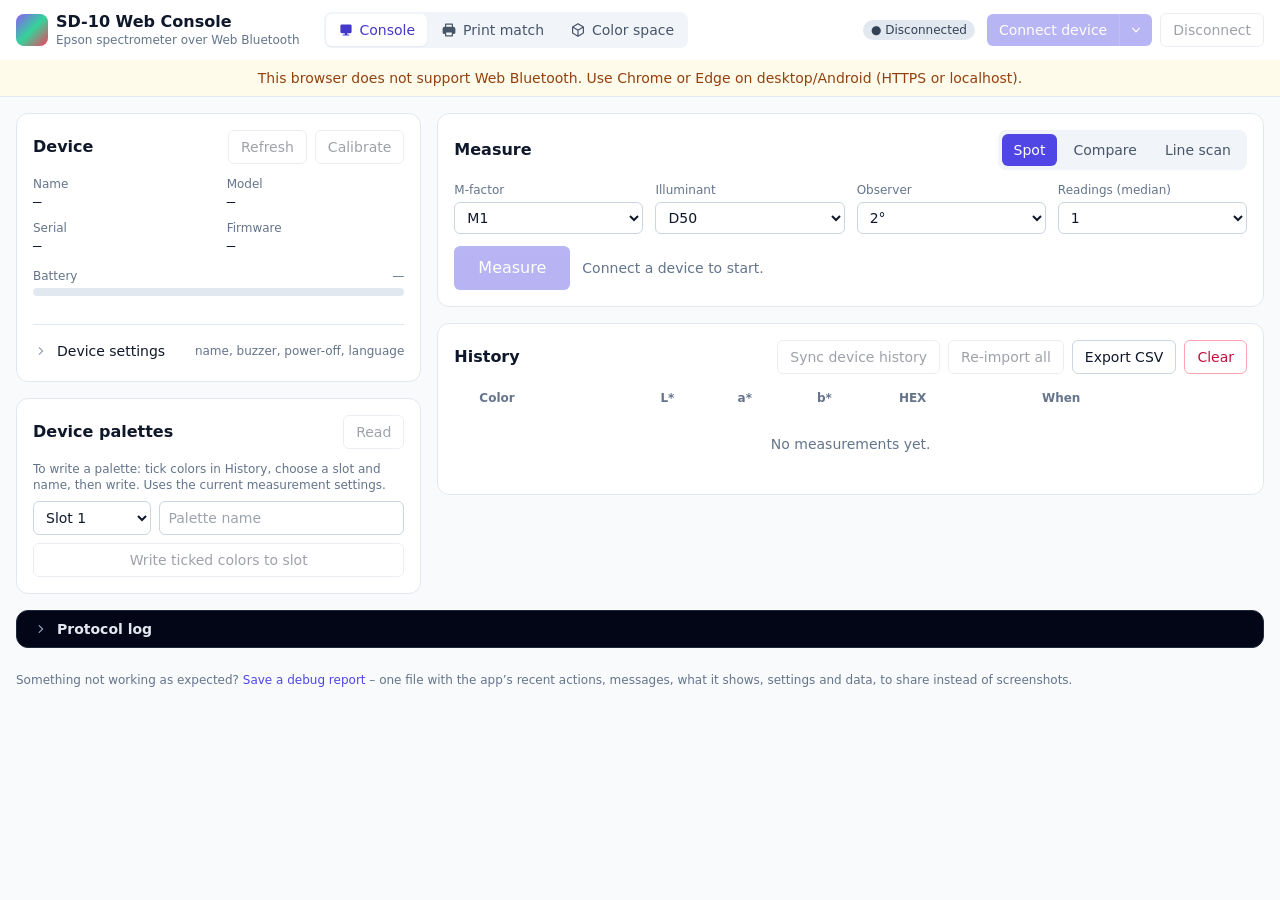
==== index.html @ bed88e15 "better messages" ====
<!doctype html>
<html lang="en">
<head>
  <meta charset="utf-8">
  <meta name="viewport" content="width=device-width, initial-scale=1">
  <title>SD-10 Web Console</title>
  <link rel="stylesheet" href="css/app.css?v=2026-10-26.2ec20e3-201602">
</head>
<body class="bg-slate-50 dark:bg-slate-950 text-slate-900 dark:text-slate-100 antialiased">
  <header class="sticky top-0 z-10 bg-white/90 dark:bg-slate-900/90 backdrop-blur border-b border-slate-200 dark:border-slate-800">
    <div class="max-w-7xl mx-auto px-4 py-2.5 sm:py-3 flex flex-wrap items-center gap-x-3 gap-y-2">
      <div class="flex items-center gap-2 min-w-0 flex-1 md:flex-none">
        <div class="h-8 w-8 flex-none rounded-lg bg-gradient-to-br from-violet-500 via-emerald-400 to-rose-500"></div>
        <div class="min-w-0">
          <h1 class="font-semibold leading-tight truncate">SD-10 Web Console</h1>
          <p class="hidden sm:block md:hidden lg:block text-xs text-slate-500 dark:text-slate-400">Epson spectrometer over Web Bluetooth</p>
        </div>
      </div>
      <!-- View switcher (desktop / tablet only – Print match needs files and RIP software, so phones get the Console):
           the views share the same device connection; Color space shows a measured color space in 3-D -->
      <nav class="seg-group hidden md:inline-flex md:ml-3" aria-label="Views">
        <button type="button" class="seg" data-view="console" aria-current="page">
          <svg class="hidden lg:block h-4 w-4" viewBox="0 0 20 20" fill="currentColor" aria-hidden="true"><path d="M3 4.75A1.75 1.75 0 0 1 4.75 3h10.5A1.75 1.75 0 0 1 17 4.75v7.5A1.75 1.75 0 0 1 15.25 14H11.5v1.5h2a.75.75 0 0 1 0 1.5h-7a.75.75 0 0 1 0-1.5h2V14H4.75A1.75 1.75 0 0 1 3 12.25v-7.5Z"/></svg>Console</button>
        <button type="button" class="seg" data-view="match">
          <svg class="hidden lg:block h-4 w-4" viewBox="0 0 20 20" fill="currentColor" aria-hidden="true"><path fill-rule="evenodd" d="M5 2.75A.75.75 0 0 1 5.75 2h8.5a.75.75 0 0 1 .75.75V6h.25A2.75 2.75 0 0 1 18 8.75v4.5A1.75 1.75 0 0 1 16.25 15H15v2.25a.75.75 0 0 1-.75.75h-8.5a.75.75 0 0 1-.75-.75V15H3.75A1.75 1.75 0 0 1 2 13.25v-4.5A2.75 2.75 0 0 1 4.75 6H5V2.75ZM13.5 6V3.5h-7V6h7Zm-7 7v3.5h7V13h-7Z" clip-rule="evenodd"/></svg>Print match</button>
        <button type="button" class="seg" data-view="space">
          <svg class="hidden lg:block h-4 w-4" viewBox="0 0 20 20" fill="currentColor" aria-hidden="true"><path d="M10.4 1.6a.75.75 0 0 0-.8 0l-6.75 4A.75.75 0 0 0 2.5 6.25v7.5c0 .27.14.51.37.65l6.75 4a.75.75 0 0 0 .76 0l6.75-4a.75.75 0 0 0 .37-.65v-7.5a.75.75 0 0 0-.37-.65l-6.75-4ZM10 3.12l5.27 3.13L10 9.38 4.73 6.25 10 3.12ZM4 7.57l5.25 3.11v5.83L4 13.4V7.57Zm6.75 8.94v-5.83L16 7.57v5.83l-5.25 3.11Z"/></svg>Color space</button>
      </nav>
      <div class="hidden md:block flex-1"></div>
      <span id="connPill" class="chip max-w-[45%] truncate bg-slate-200 text-slate-700 dark:bg-slate-800 dark:text-slate-300">● Disconnected</span>
      <div class="w-full sm:w-auto flex flex-wrap items-center gap-2">
        <!-- Split button: Connect + options menu (device filter) -->
        <div class="relative flex flex-1 sm:flex-none">
          <!-- With ?demo this becomes "Connect demo device" and connects to the simulated SD-10 -->
          <button id="btnConnect" class="btn btn-primary whitespace-nowrap flex-1 !rounded-r-none"><span class="sm:hidden md:inline lg:hidden" data-label-short>Connect</span><span class="hidden sm:inline md:hidden lg:inline" data-label-long>Connect device</span></button>
          <button id="btnConnectMenu" type="button" class="btn btn-primary !px-2 !rounded-l-none border-l border-indigo-400/40" aria-haspopup="true" aria-expanded="false" aria-controls="connectMenu" title="Connection options">
            <svg class="h-4 w-4" viewBox="0 0 20 20" fill="currentColor" aria-hidden="true"><path fill-rule="evenodd" d="M5.23 7.21a.75.75 0 0 1 1.06.02L10 11.17l3.71-3.94a.75.75 0 1 1 1.08 1.04l-4.25 4.5a.75.75 0 0 1-1.08 0l-4.25-4.5a.75.75 0 0 1 .02-1.06Z" clip-rule="evenodd"/></svg>
            <span id="acceptAllDot" class="hidden absolute -top-1 -right-1 h-2.5 w-2.5 rounded-full bg-amber-400 ring-2 ring-white dark:ring-slate-900" title="Showing all Bluetooth devices"></span>
          </button>
          <div id="connectMenu" role="menu" class="hidden absolute left-0 sm:left-auto sm:right-0 top-full z-30 mt-2 w-72 max-w-[calc(100vw-2rem)] rounded-xl border border-slate-200 dark:border-slate-700 bg-white dark:bg-slate-900 p-3 shadow-xl">
            <label class="flex items-start gap-3 cursor-pointer">
              <span class="relative mt-0.5 inline-flex flex-none">
                <input id="acceptAll" type="checkbox" role="switch" class="peer sr-only">
                <span class="h-5 w-9 rounded-full bg-slate-300 dark:bg-slate-700 transition-colors peer-checked:bg-indigo-600 peer-focus-visible:ring-2 peer-focus-visible:ring-indigo-500 peer-focus-visible:ring-offset-2 dark:peer-focus-visible:ring-offset-slate-900"></span>
                <span class="absolute left-0.5 top-0.5 h-4 w-4 rounded-full bg-white shadow transition-transform peer-checked:translate-x-4"></span>
              </span>
              <span>
                <span class="block text-sm font-medium">Show all Bluetooth devices</span>
                <span class="block text-xs text-slate-500 mt-0.5">Only needed if your SD-10 doesn't appear in the device list.</span>
              </span>
            </label>
          </div>
        </div>
        <button id="btnDisconnect" class="btn btn-ghost whitespace-nowrap flex-1 sm:flex-none" disabled>Disconnect</button>
      </div>
    </div>
    <div id="bleWarning" class="hidden bg-amber-50 text-amber-800 dark:bg-amber-950 dark:text-amber-200 text-sm px-4 py-2 text-center">
      This browser does not support Web Bluetooth. Use Chrome or Edge on desktop/Android (HTTPS or localhost).
    </div>
  </header>

  <div id="toast" class="hidden"></div>

  <!-- Phones: one column in reading order (device → measure/history → settings/palettes → log).
       Desktop: device + settings on the left, measure/history on the right. -->
  <main id="viewConsole" class="max-w-7xl mx-auto px-3 sm:px-4 py-4 grid grid-cols-1 gap-4 lg:grid-cols-12 lg:grid-rows-[auto_1fr_auto]">
    <!-- ============ left column (top) ============ -->
    <section class="min-w-0 space-y-4 order-1 lg:order-none lg:col-span-4 lg:col-start-1 lg:row-start-1">
      <div class="card">
        <div class="flex items-center justify-between mb-3">
          <h2 class="font-semibold">Device</h2>
          <div class="flex gap-2">
            <button id="btnRefresh" class="btn btn-ghost" disabled>Refresh</button>
            <button id="btnCalibrate" class="btn btn-ghost" disabled>Calibrate</button>
          </div>
        </div>
        <dl class="kv grid grid-cols-2 gap-x-4 gap-y-2 mb-3">
          <div><dt>Name</dt><dd id="devName">—</dd></div>
          <div><dt>Model</dt><dd id="devModel">—</dd></div>
          <div><dt>Serial</dt><dd id="devSerial">—</dd></div>
          <div><dt>Firmware</dt><dd id="devFw">—</dd></div>
        </dl>
        <div class="mb-3">
          <div class="flex justify-between text-xs text-slate-500 mb-1"><span>Battery</span><span id="battText">—</span></div>
          <div class="h-2 rounded-full bg-slate-200 dark:bg-slate-800 overflow-hidden"><div id="battBar" class="h-full w-0 bg-emerald-500 transition-all"></div></div>
        </div>
        <div class="flex flex-wrap gap-1.5" id="statusChips"></div>
        <ul id="errorList" class="mt-3 space-y-1 text-xs text-rose-700 dark:text-rose-300"></ul>

        <!-- Device settings: collapsible sub-section of the Device card -->
        <details id="settingsPanel" class="group mt-4 border-t border-slate-200 dark:border-slate-800 pt-3">
          <summary class="flex cursor-pointer select-none list-none items-center justify-between rounded-md py-1 text-sm font-medium [&::-webkit-details-marker]:hidden">
            <span class="flex items-center gap-2">
              <svg class="h-4 w-4 text-slate-400 transition-transform group-open:rotate-90" viewBox="0 0 20 20" fill="currentColor" aria-hidden="true"><path fill-rule="evenodd" d="M7.2 14.8a.75.75 0 0 1 0-1.06L10.94 10 7.2 6.26a.75.75 0 1 1 1.06-1.06l4.27 4.27a.75.75 0 0 1 0 1.06l-4.27 4.27a.75.75 0 0 1-1.06 0Z" clip-rule="evenodd"/></svg>
              Device settings
            </span>
            <span class="text-xs font-normal text-slate-500">name, buzzer, power-off, language</span>
          </summary>
          <form id="settingsForm" class="grid grid-cols-2 gap-3 pt-3">
            <div class="col-span-2"><label class="label" for="setName">Device name (max 16 bytes)</label><input id="setName" class="input" maxlength="16"></div>
            <div><label class="label" for="setBuzzer">Buzzer</label><select id="setBuzzer" class="input"></select></div>
            <div><label class="label" for="setApo">Auto power-off</label><select id="setApo" class="input"></select></div>
            <div><label class="label" for="setLang">Language</label><select id="setLang" class="input"></select></div>
            <div><label class="label" for="setPanel">Panel direction</label><select id="setPanel" class="input"></select></div>
            <div class="col-span-2 flex justify-end gap-2">
              <button id="btnReloadSettings" class="btn btn-ghost" type="button" disabled>Reload</button>
              <button id="btnApply" class="btn btn-primary" type="submit" disabled>Apply to device</button>
            </div>
          </form>
        </details>
      </div>

      <div id="demoCard" class="card hidden border-dashed">
        <h2 class="font-semibold mb-1">Simulator</h2>
        <p class="text-xs text-slate-500 mb-3">Controls for the simulated SD-10.</p>
        <label class="label" for="demoSample">Sample under the aperture</label>
        <select id="demoSample" class="input mb-3"></select>
        <div class="flex flex-wrap gap-2">
          <button id="demoShutter" class="btn btn-ghost">Close shutter</button>
          <button id="demoButton" class="btn btn-ghost">Press device button</button>
          <button id="demoDrop" class="btn btn-danger">Drop link</button>
        </div>
      </div>
    </section>

    <!-- ============ left column (bottom) ============ -->
    <section class="min-w-0 space-y-4 order-3 lg:order-none lg:col-span-4 lg:col-start-1 lg:row-start-2 lg:self-start">
      <div class="card">
        <div class="flex items-center justify-between mb-3">
          <h2 class="font-semibold">Device palettes</h2>
          <button id="btnReadGroups" class="btn btn-ghost" disabled>Read</button>
        </div>
        <ul id="groupList" class="space-y-2 text-sm"></ul>
        <p class="text-xs text-slate-500 mt-3">To write a palette: tick colors in History, choose a slot and name, then write. Uses the current measurement settings.</p>
        <div class="grid grid-cols-3 gap-2 mt-2">
          <select id="groupSlot" class="input"><option value="1">Slot 1</option><option value="2">Slot 2</option><option value="3">Slot 3</option><option value="4">Slot 4</option></select>
          <input id="groupName" class="input col-span-2" placeholder="Palette name" maxlength="42">
        </div>
        <button id="btnWriteGroup" class="btn btn-ghost w-full mt-2" disabled>Write ticked colors to slot</button>
      </div>
    </section>

    <!-- ============ right column ============ -->
    <section class="min-w-0 space-y-4 order-2 lg:order-none lg:col-span-8 lg:col-start-5 lg:row-start-1 lg:row-span-2">
      <div class="card">
        <div class="flex flex-wrap items-center justify-between gap-2 mb-3">
          <h2 class="font-semibold">Measure</h2>
          <div class="flex gap-1 rounded-lg bg-slate-100 dark:bg-slate-800 p-1" role="tablist">
            <button class="tab" role="tab" data-mode="spot" aria-selected="true">Spot</button>
            <button class="tab" role="tab" data-mode="compare" aria-selected="false">Compare</button>
            <button class="tab" role="tab" data-mode="line" aria-selected="false">Line scan</button>
          </div>
        </div>
        <div class="grid grid-cols-2 sm:grid-cols-4 gap-3 mb-3">
          <div><label class="label" for="mMf">M-factor</label><select id="mMf" class="input"><option value="0">M0</option><option value="1">M1</option><option value="2">M2</option></select></div>
          <div><label class="label" for="mIll">Illuminant</label><select id="mIll" class="input"></select></div>
          <div><label class="label" for="mObs">Observer</label><select id="mObs" class="input"><option value="2">2°</option><option value="10">10°</option></select></div>
          <div data-show="spot compare"><label class="label" for="mReadings">Readings (median)</label><select id="mReadings" class="input"><option>1</option><option>2</option><option>3</option><option>5</option></select></div>
          <div data-show="compare"><label class="label" for="mFormula">ΔE formula</label><select id="mFormula" class="input"></select></div>
          <div data-show="compare"><label class="label" for="mThr">Tolerance (ΔE)</label><input id="mThr" class="input" type="number" min="0" max="20" step="0.1"></div>
          <div data-show="line"><label class="label" for="mPatches">Patches in strip</label><input id="mPatches" class="input" type="number" min="1" max="18" step="1"></div>
        </div>
        <div class="flex flex-wrap items-center gap-3">
          <button id="btnMeasure" class="btn btn-primary w-full sm:w-auto px-6 py-3 sm:py-2.5 text-base" disabled>Measure</button>
          <span id="measureHint" class="text-sm text-slate-500"></span>
        </div>

        <div id="resultArea" class="mt-5 hidden space-y-4">
          <!-- swatches: full width, split 50/50 when a reference is shown -->
          <div class="flex w-full gap-2">
            <figure class="m-0 flex-1 min-w-0">
              <div id="swatch" class="h-28 sm:h-36 w-full rounded-xl ring-1 ring-black/10 dark:ring-white/10 shadow-sm"></div>
              <figcaption class="flex justify-between gap-2 text-[11px] text-slate-500 mt-1 px-0.5"><span>Sample</span><span id="swatchHex" class="font-mono"></span></figcaption>
            </figure>
            <figure id="refBox" class="m-0 flex-1 min-w-0 hidden">
              <div id="refSwatch" class="h-28 sm:h-36 w-full rounded-xl ring-1 ring-black/10 dark:ring-white/10 shadow-sm"></div>
              <figcaption class="flex justify-between gap-2 text-[11px] text-slate-500 mt-1 px-0.5"><span>Reference</span><span id="refHex" class="font-mono"></span></figcaption>
            </figure>
          </div>

          <!-- verdict + conditions + actions -->
          <div class="space-y-2">
            <div id="verdict" class="hidden"></div>
            <div class="flex flex-wrap items-center justify-between gap-2">
              <div id="conditions" class="flex flex-wrap gap-1.5"></div>
              <div class="flex flex-wrap gap-2">
                <button id="btnSetRef" class="btn btn-ghost">Use as reference</button>
                <button id="btnCopyValues" class="btn btn-ghost">Copy values</button>
              </div>
            </div>
          </div>

          <!-- values table -->
          <div id="resultValues" class="rounded-xl border border-slate-200 dark:border-slate-800 divide-y divide-slate-200 dark:divide-slate-800 overflow-hidden"></div>
          <div class="grid grid-cols-[1fr,auto] gap-2 items-end">
            <div class="min-w-0">
              <div class="flex items-center justify-between">
                <label class="label !mb-0.5" for="cmykProfile">CMYK profile</label>
                <span class="flex gap-3 text-xs">
                  <button id="btnRemoveIcc" type="button" class="hidden text-rose-600 hover:underline">remove</button>
                  <button id="btnAddIcc" type="button" class="text-indigo-600 dark:text-indigo-400 hover:underline" title="Use your own CMYK ICC profile (.icc / .icm)">+ add .icc</button>
                </span>
                <input id="iccFile" type="file" accept=".icc,.icm,application/vnd.iccprofile" class="hidden">
              </div>
              <select id="cmykProfile" class="input !py-1 text-xs"></select>
            </div>
            <div>
              <label class="label !mb-0.5" for="cmykIntent">Intent</label>
              <select id="cmykIntent" class="input !py-1 text-xs">
                <option value="0">Perceptual</option><option value="2">Relative</option><option value="1">Saturation</option>
              </select>
            </div>
          </div>

          <div id="strip" class="hidden grid grid-cols-6 sm:grid-cols-9 gap-1.5"></div>
          <svg id="chart" viewBox="0 0 640 220" class="w-full h-auto" role="img" aria-label="Spectral reflectance"></svg>
        </div>
      </div>

      <div class="card">
        <div class="flex flex-wrap items-center justify-between gap-2 mb-3">
          <h2 class="font-semibold">History <span id="histCount" class="text-sm font-normal text-slate-500"></span></h2>
          <div class="flex flex-wrap gap-2">
            <button id="btnSyncHistory" class="btn btn-ghost" disabled title="Import new measurements stored on the device">Sync device history</button>
            <button id="btnResyncAll" class="btn btn-ghost" disabled title="Import every measurement stored on the device again (skips ones already in history)">Re-import all</button>
            <button id="btnExport" class="btn btn-ghost">Export CSV</button>
            <button id="btnClearHistory" class="btn btn-danger">Clear</button>
          </div>
        </div>
        <div class="overflow-x-auto max-h-96 overflow-y-auto">
          <table class="w-full text-sm">
            <thead class="text-xs text-slate-500 sticky top-0 bg-white dark:bg-slate-900">
              <tr><th class="w-6"></th><th class="text-left py-1">Color</th><th class="text-left">L*</th><th class="text-left">a*</th><th class="text-left">b*</th><th class="text-left hidden sm:table-cell">HEX</th><th class="text-left hidden md:table-cell">When</th><th></th></tr>
            </thead>
            <tbody id="histBody"></tbody>
          </table>
          <p id="histEmpty" class="text-sm text-slate-500 py-6 text-center">No measurements yet.</p>
        </div>
      </div>
    </section>

    <!-- ============ log ============ -->
    <section class="min-w-0 order-4 lg:order-none lg:col-span-12 lg:row-start-3">
      <!-- Protocol log: hidden by default (state remembered in this browser) -->
      <div class="rounded-xl border border-slate-800 bg-slate-950 text-slate-200">
        <div class="flex flex-wrap items-center gap-x-3 gap-y-1 px-3 sm:px-4 py-2">
          <button id="btnToggleLog" type="button" aria-expanded="false" aria-controls="logBody" class="mr-auto flex items-center gap-2 text-sm font-semibold">
            <svg id="logChevron" class="h-4 w-4 text-slate-400 transition-transform" viewBox="0 0 20 20" fill="currentColor" aria-hidden="true"><path fill-rule="evenodd" d="M7.2 14.8a.75.75 0 0 1 0-1.06L10.94 10 7.2 6.26a.75.75 0 1 1 1.06-1.06l4.27 4.27a.75.75 0 0 1 0 1.06l-4.27 4.27a.75.75 0 0 1-1.06 0Z" clip-rule="evenodd"/></svg>
            Protocol log <span id="logCount" class="text-xs font-normal text-slate-500"></span>
          </button>
          <div id="logTools" class="hidden flex-wrap items-center gap-x-3 gap-y-1">
            <label class="text-xs flex items-center gap-1"><input type="checkbox" id="logRaw"> raw BLE chunks</label>
            <label class="text-xs flex items-center gap-1"><input type="checkbox" id="logAutoscroll" checked> autoscroll</label>
            <button id="btnCopyLog" class="btn text-xs border border-slate-700 hover:bg-slate-800">Copy</button>
            <button id="btnClearLog" class="btn text-xs border border-slate-700 hover:bg-slate-800">Clear</button>
          </div>
        </div>
        <div id="logBody" class="hidden border-t border-slate-800">
          <pre id="log" class="h-72 overflow-auto px-4 py-2 text-xs leading-5 font-mono whitespace-pre-wrap break-all"></pre>
        </div>
      </div>
    </section>
  </main>

  <!-- ======================= Print match view ======================= -->
  <main id="viewMatch" class="hidden max-w-7xl mx-auto px-3 sm:px-4 py-4">
    <div class="mb-4">
      <h2 class="font-semibold">Print match</h2>
      <p class="text-sm text-slate-500 mt-1 max-w-4xl">Match a reference color on your printer: scan it, print a test sheet and scan the patches – repeat
        with finer sheets until it is within tolerance.</p>
    </div>

    <!-- Two columns on wide screens: the colors and the settings at the left, the selected color's workflow and the color
         space at the right, the tips across both. The last card of each column stretches to the bottom of the row, so
         neither column leaves a gap. On narrower screens everything stacks in that order. -->
    <div class="grid gap-4 lg:grid-cols-[minmax(0,22rem),minmax(0,1fr)] xl:grid-cols-[minmax(0,24rem),minmax(0,1fr)]">

      <!-- left column: the colors (also the spot library for the RIP) and the settings shared by all colors -->
      <div class="flex flex-col gap-4 min-w-0">
      <!-- colors: pick the one to work on; each with its reference and the L*a*b* recommended for the RIP. The list fills
           the column's spare height on wide screens (scrolling when long); the library download sits at the bottom. -->
      <div id="mColorsCard" class="card min-w-0 flex-1 flex flex-col gap-3">
        <div class="flex items-center justify-between gap-2">
          <h3 class="font-semibold">Colors <span id="mColorCount" class="text-sm font-normal text-slate-500"></span></h3>
          <div class="flex gap-2">
            <button id="btnColorsImport" type="button" class="btn btn-ghost" title="Add the named colors of a swatch or library file – Adobe Swatch Exchange (.ase), CxF, Adobe Color Book, Edge Print or VersaWorks – each with its L*a*b* as the reference; or drop the file on this page">Import…</button>
            <input id="colorsFile" type="file" accept=".ase,.cxf,.acb,.epcc,.spot,.xml" class="hidden">
            <button id="btnColorAdd" class="btn btn-ghost" title="Match another color – each has its own sheets, scan and result; select one to work on it">+ Add color</button>
          </div>
        </div>
        <div class="relative min-h-0 lg:min-h-[12rem] lg:flex-1">
          <ul id="mColorList" class="relative flex max-h-[28rem] flex-col gap-1.5 overflow-y-auto p-0.5 lg:absolute lg:inset-0 lg:max-h-none"></ul>
        </div>
        <!-- the colors as a spot library for the RIP: each under its name with its recommended L*a*b*, in the format chosen
             here (the test sheets' Sheet library uses it too) -->
        <div class="space-y-1.5 border-t border-slate-200 pt-3 dark:border-slate-800">
          <label class="label" for="mRipFormat">Spot library for the RIP</label>
          <div class="flex gap-2">
            <select id="mRipFormat" class="input min-w-0 flex-1" title="The file format your RIP imports – also used for the test sheets' Sheet library"><option value="cxf">CxF3 (.cxf)</option><option value="acb">Adobe Color Book (.acb)</option><option value="epcc">Epson Edge Print (.epcc)</option><option value="versaworks">VersaWorks (.spot)</option></select>
            <button id="btnLibDownload" type="button" class="btn btn-primary whitespace-nowrap" disabled>Download library</button>
          </div>
          <p id="mLibNote" class="text-xs text-slate-500"></p>
        </div>
      </div>

      <!-- settings shared by all colors: the sheet at the top; the ones changed less often in the Measuring & matching dialog -->
      <div class="card space-y-3">
        <h3 class="font-semibold">Settings</h3>
        <div class="grid grid-cols-2 gap-3">
          <div class="col-span-2"><label class="label" for="mMode">Sheet type</label>
            <select id="mMode" class="input">
              <option value="spot">Spot colors (RIP, L*a*b*)</option>
              <option value="lab">L*a*b* objects</option>
              <option value="cmyk">CMYK numbers</option>
              <option value="rgb">RGB image (raster workflows)</option>
            </select></div>
          <div class="col-span-2"><label class="label" for="mPaper">Media</label>
            <div class="flex gap-2">
              <select id="mPaper" class="input min-w-0"><option value="custom">Custom size</option></select>
              <button id="btnMediaSave" type="button" class="btn btn-ghost" title="Save the width and height under a name">Save</button>
              <button id="btnMediaRemove" type="button" class="btn btn-ghost hidden" title="Remove this saved size">✕</button>
            </div></div>
          <div class="col-span-2 grid grid-cols-2 gap-2">
            <div><label class="label" for="mMediaW">Width (mm)</label><input id="mMediaW" class="input" type="number" min="50" max="3000" step="0.1"></div>
            <div><label class="label" for="mMediaH">Height (mm)</label><input id="mMediaH" class="input" type="number" min="20" max="10000" step="0.1"></div>
            <p id="mCustomHint" class="col-span-2 text-xs text-slate-500"></p>
          </div>
          <div><label class="label" for="mPatchMm">Patch size</label>
            <select id="mPatchMm" class="input"><option value="10">10 mm</option><option value="12">12 mm</option><option value="15">15 mm</option><option value="20">20 mm</option><option value="25">25 mm</option><option value="30">30 mm</option></select></div>
          <div><label class="label" for="mDesign">Patches</label>
            <select id="mDesign" class="input"><option value="full">16 (most robust)</option><option value="compact">8 (saves media)</option></select></div>
        </div>
        <!-- the settings changed less often: a summary line with their current values; they open in a dialog, so the
             column keeps its height -->
        <button id="btnMoreSettings" type="button" class="group block w-full border-t border-slate-200 pt-3 text-left dark:border-slate-800">
          <span class="flex items-center justify-between gap-2 text-sm font-medium">Measuring &amp; matching
            <span class="text-xs font-normal text-indigo-600 group-hover:underline dark:text-indigo-400">Change…</span></span>
          <span id="mMoreSummary" class="mt-0.5 block text-xs text-slate-500"></span>
        </button>
      </div>

      <!-- the Measuring & matching settings, opened from the Settings card -->
      <dialog id="mMoreDialog" class="card w-[min(30rem,calc(100vw-2rem))] text-slate-900 shadow-xl backdrop:bg-slate-950/50 dark:text-slate-100">
        <div class="space-y-3">
          <div class="flex items-center justify-between gap-2">
            <h3 class="font-semibold">Measuring &amp; matching</h3>
            <button type="button" data-close-dialog class="btn btn-ghost !px-2" aria-label="Close">✕</button>
          </div>
        <div class="grid grid-cols-2 gap-3">
        <div><label class="label" for="mReads">Readings per patch</label>
          <select id="mReads" class="input"><option value="1">1</option><option value="2">2</option><option value="3">3 (textured media)</option><option value="5">5</option></select></div>
        <div><label class="label" for="matchMf">M-factor</label>
          <select id="matchMf" class="input"><option value="0">M0</option><option value="1">M1</option><option value="2">M2</option></select></div>
        <div><label class="label" for="matchFormula">ΔE formula</label>
          <select id="matchFormula" class="input"><option value="de00">ΔE00 (print)</option><option value="de00t">ΔE00 2:1:1 (textiles)</option><option value="cmc21">ΔE CMC 2:1 (textiles)</option></select></div>
        <div><label class="label" for="mTol">Tolerance (ΔE)</label><input id="mTol" class="input" type="number" min="0.1" max="20" step="0.1"></div>
        <div class="col-span-2"><label class="label" for="mPrinterProfile">Printer profile (gamut check)</label>
          <div class="flex gap-2">
            <select id="mPrinterProfile" class="input min-w-0"><option value="">None</option></select>
            <button id="btnPrinterIcc" type="button" class="btn btn-ghost whitespace-nowrap" title="Add the ICC output profile your RIP uses for this printer, ink and media">+ .icc</button>
            <button id="btnPrinterIccRemove" type="button" class="btn btn-ghost hidden" title="Remove this profile from the browser">✕</button>
          </div>
          <input id="printerIccFile" type="file" accept=".icc,.icm" class="hidden"></div>
        <div id="mLibNameWrap" class="col-span-2"><label class="label" for="mLibName">Spot library name (inside the downloaded file)</label>
          <input id="mLibName" class="input" type="text" maxlength="60" autocomplete="off"></div>
        </div>
          <div class="flex justify-end"><button type="button" data-close-dialog class="btn btn-primary">Done</button></div>
        </div>
      </dialog>

      </div>

      <!-- the selected color's workflow -->
      <div class="flex flex-col gap-4 min-w-0">
        <!-- 1. reference -->
        <div id="mRefCard" class="card space-y-3">
          <h3 class="font-semibold"><span class="text-indigo-500">1.</span> Reference</h3>
          <div class="flex flex-wrap gap-3 items-stretch">
            <div id="mTargetSwatch" class="h-24 w-full sm:w-32 rounded-xl ring-1 ring-black/10 dark:ring-white/10 bg-slate-200 dark:bg-slate-800"></div>
            <div class="flex-1 min-w-[14rem] space-y-2">
              <div><label class="label" for="mSpotName">Color / spot color name <span id="mStatusTarget" class="font-normal text-slate-500"></span></label>
                <input id="mSpotName" class="input" type="text" maxlength="60" placeholder="e.g. Brand Red – exactly as named in your artwork and the RIP" autocomplete="off"></div>
              <div class="grid grid-cols-3 gap-2">
                <div><label class="label" for="mL">L*</label><input id="mL" class="input font-mono" type="number" step="0.01" min="0" max="100"></div>
                <div><label class="label" for="mA">a*</label><input id="mA" class="input font-mono" type="number" step="0.01" min="-128" max="127"></div>
                <div><label class="label" for="mB">b*</label><input id="mB" class="input font-mono" type="number" step="0.01" min="-128" max="127"></div>
              </div>
              <div class="flex flex-wrap gap-2">
                <button id="btnMatchTarget" class="btn btn-primary" disabled>Measure reference</button>
                <button id="btnMatchUseLast" class="btn btn-ghost" disabled>Use last measurement</button>
              </div>
              <p id="mGamut" class="text-xs"></p>
            </div>
          </div>
          <!-- what the color space predicts for the reference -->
          <div id="mSpacePred" class="hidden rounded-xl border border-slate-200 dark:border-slate-800 p-3 space-y-2"></div>
        </div>

        <!-- 2. sheet and 3. scan: side by side on wide screens -->
        <div class="grid gap-4 xl:grid-cols-2">
          <div class="card min-w-0 flex flex-col gap-3">
            <div class="flex flex-wrap items-center justify-between gap-2">
              <h3 class="font-semibold"><span class="text-indigo-500">2.</span> Test sheet <span id="mRoundLabel" class="text-sm font-normal text-slate-500"></span></h3>
              <button id="btnMatchSheet" class="btn btn-primary" disabled>Create sheet</button>
            </div>
            <div id="mSheetInfo" class="flex-1 flex flex-col text-sm text-slate-500">Set a reference color first.</div>
            <div id="mSheetActions" class="hidden mt-auto flex flex-wrap items-center gap-2">
              <button id="btnMatchPdf" class="btn btn-primary">Download PDF</button>
              <button id="btnMatchRipSheet" class="btn btn-ghost hidden">Sheet library</button>
              <button id="btnMatchRestart" class="ml-auto px-1 py-2 text-sm text-rose-600 hover:underline dark:text-rose-400" title="Discard this color's sheets and measurements (its reference is kept)">Start over</button>
            </div>
          </div>

          <div class="card min-w-0 flex flex-col gap-3">
            <div class="flex flex-wrap items-center justify-between gap-2">
              <h3 class="font-semibold"><span class="text-indigo-500">3.</span> Scan the patches</h3>
              <div class="flex items-center gap-3 text-xs">
                <button id="btnMatchUndo" class="text-slate-500 hover:text-slate-800 hover:underline disabled:opacity-40 disabled:no-underline dark:text-slate-400 dark:hover:text-slate-200" disabled>Undo last scan</button>
                <span id="mProgress" class="text-slate-500"></span>
              </div>
            </div>
            <div id="mPatchGrid"></div>
            <p class="text-xs text-slate-500">Or press the SD-10’s button · tap a patch to measure it again</p>
            <div class="mt-auto flex flex-wrap items-center gap-2">
              <button id="btnMatchMeasure" class="btn btn-primary w-full sm:w-auto px-6 py-3 sm:py-2.5" disabled>Measure patch</button>
              <button id="btnMatchAnalyse" class="btn btn-ghost" disabled>Calculate now</button>
            </div>
          </div>
        </div>

        <!-- 4. result -->
        <div id="mResultCard" class="card space-y-3 hidden">
          <div class="flex flex-wrap items-center justify-between gap-2">
            <h3 class="font-semibold"><span class="text-indigo-500">4.</span> Result</h3>
            <button id="btnMatchRefine" class="btn btn-primary">Make next sheet</button>
          </div>
          <div id="mResult" class="space-y-4"></div>
        </div>

        <!-- color space: a measured map of what the printer really prints – predicts values straight away, learns from every sheet -->
        <!-- The space and what it holds: Data & files beside it on wide screens, its list filling the height. The chart controls
             sit at the bottom edge (any extra height goes above them). With no color space chosen, an empty state spans the card. -->
        <div id="mSpaceCard" class="card min-w-0 flex-1 flex flex-col gap-3">
          <div class="grid min-h-0 flex-1 items-start gap-x-6 gap-y-3 xl:grid-cols-2">
          <div id="mSpaceMain" class="min-w-0 flex flex-col gap-3 self-stretch">
            <div class="flex items-center justify-between gap-2">
              <h3 class="font-semibold">Color space</h3>
              <button id="btnSpaceNew" type="button" class="btn btn-ghost" title="Start a new color space for this printer, ink, media and settings">+ New</button>
            </div>
            <div class="flex gap-2 xl:max-w-md">
              <select id="mSpace" class="input min-w-0" aria-label="Color space in use"><option value="">None</option></select>
              <button id="btnSpaceImport" type="button" class="btn btn-ghost" title="Import a saved color space (.json) or a CGATS / IT8 measurement file (.txt, .ti3) – or drop the file anywhere on this page">Import…</button>
              <input id="spaceFile" type="file" accept=".json,.txt,.cgats,.cgt,.it8,.ti3" class="hidden">
            </div>
            <div id="mSpaceInfo" class="space-y-2 text-xs text-slate-500"></div>
          </div>
          <!-- what the color space holds, and its files – beside the controls on wide screens, its list filling the card's
               height (so the card ends with the column beside it); below the controls otherwise -->
          <div id="mSpaceData" class="hidden min-w-0 flex-col self-stretch border-t border-slate-200 pt-3 text-xs dark:border-slate-800 xl:border-t-0 xl:border-l xl:pt-0 xl:pl-6">
            <h4 id="mSpaceDataTitle" class="text-sm font-medium">Data &amp; files</h4>
            <div class="relative mt-2 xl:min-h-[12rem] xl:flex-1">
              <ul id="mSpaceSessions" class="max-h-96 space-y-1 overflow-y-auto xl:absolute xl:inset-0 xl:max-h-none"></ul>
            </div>
            <div id="mSpaceActions" class="mt-3 flex flex-wrap items-center gap-2 hidden">
              <button id="btnSpaceJson" type="button" class="btn btn-ghost" title="Save the color space as a file to keep it, move it to another computer or share it">Export</button>
              <button id="btnSpaceCgats" type="button" class="btn btn-ghost" title="The measurements as a CGATS text file (device values and measured L*a*b*), e.g. for profiling software">CGATS</button>
              <button id="btnSpaceRename" type="button" class="btn btn-ghost">Rename</button>
              <button id="btnSpaceDelete" type="button" class="ml-auto px-1 py-2 text-sm text-rose-600 hover:underline dark:text-rose-400">Delete</button>
            </div>
          </div>
          </div>
          <!-- the chart controls, at the bottom edge: under the space's info (beside Data & files) when a color space is chosen,
               across the card below the empty state otherwise -->
          <div id="mSpaceChartBar" class="grid items-end gap-x-6 gap-y-3 border-t border-slate-200 pt-3 dark:border-slate-800">
            <div class="flex flex-wrap items-end gap-2">
              <div class="flex-1 min-w-[10rem]"><label class="label" for="mChartSize">Chart</label>
                <select id="mChartSize" class="input"></select></div>
              <button id="btnSpaceChart" type="button" class="btn btn-ghost">Create chart</button>
            </div>
            <div class="space-y-2">
              <label class="flex items-center gap-2 text-sm"><input id="mSpaceLearn" type="checkbox" class="h-4 w-4"> Learn from every test sheet I scan</label>
              <div class="flex items-center gap-2 text-sm"><label for="mFillIn" class="flex-1">Fill-in patches on each test sheet</label>
                <select id="mFillIn" class="input !w-40" title="Extra patches where the color space has measured least – some near the color being matched. They are marked on the sheet and only feed the color space. “Fill the free space” uses the empty slots of the pages the sheet already needs, so they cost no extra media."><option value="0">None</option><option value="4">4</option><option value="8">8</option><option value="auto">Fill the free space</option></select></div>
            </div>
          </div>
        </div>
      </div>

      <!-- tips across the whole width: the sheet type explained and printing advice – reference text, closed until opened (state remembered) -->
      <details id="mTipsBox" class="card lg:col-span-2">
        <summary class="cursor-pointer font-semibold">Tips</summary>
        <div class="mt-3 space-y-2 text-xs text-slate-600 dark:text-slate-400 [&_b]:font-semibold [&_b]:text-slate-800 dark:[&_b]:text-slate-200">
          <p id="mModeHelp"></p>
          <div id="mPrintTips" class="space-y-2"></div>
        </div>
      </details>
    </div>
  </main>

  <!-- ======================= Color space view (3-D) ======================= -->
  <main id="viewSpace" class="hidden max-w-7xl mx-auto px-3 sm:px-4 py-4">
    <div class="mb-3 flex flex-wrap items-end gap-3">
      <div class="min-w-0 flex-1">
        <h2 class="font-semibold">Color space</h2>
        <p class="text-sm text-slate-500 mt-1">The colors your printer really printed, measured in CIE L*a*b* – drag to turn, scroll to zoom, hover a patch for its values, double-click one to center the view on it, right-click for more. Color spaces are made and kept in Print match.</p>
      </div>
      <div class="w-56"><label class="label" for="vsSpace">Color space</label><select id="vsSpace" class="input"></select></div>
      <div class="w-56"><label class="label" for="vsCompare">Compare with</label><select id="vsCompare" class="input"></select></div>
    </div>
    <!-- Wide screens: the reference colors at the left, the picture in the middle, display options and facts at the right
         (below the list on narrower screens, so the picture keeps its width). -->
    <div class="grid gap-4 lg:grid-cols-[16rem,minmax(0,1fr)] xl:grid-cols-[17rem,minmax(0,1fr),16rem] items-start">
      <!-- reference colors: each with its closest measured patch and the values the color space predicts -->
      <div id="vsRefCard" class="card !p-0 overflow-hidden min-w-0 lg:col-start-1 lg:row-start-1">
        <div class="px-4 pt-4 pb-2">
          <h3 class="font-semibold">Reference colors <span id="vsRefCount" class="text-sm font-normal text-slate-500"></span></h3>
          <p class="mt-1 text-xs text-slate-500">The closest patch measured in this color space, and the values it predicts. Click one to show it in the picture.</p>
        </div>
        <ul id="vsRefList" class="max-h-[calc(100vh-18rem)] min-h-[5rem] overflow-y-auto border-t border-slate-200 dark:border-slate-800"></ul>
      </div>
      <div class="card !p-0 overflow-hidden min-w-0 lg:col-start-2 lg:row-start-1 lg:row-span-2 xl:row-span-1">
        <!-- as tall as the screen allows, but never taller than 4:3 – zoomed out, a full-height box would be a narrow column;
             full screen (or, where the browser has none, enlarged over the page) it fills the screen -->
        <div id="vsStage" class="relative w-full aspect-[4/3] max-h-[calc(100vh-13rem)] min-h-[440px] bg-white dark:bg-slate-900">
          <canvas id="vsCanvas" class="absolute inset-0 h-full w-full touch-none cursor-grab" aria-label="3-D view of the color space"></canvas>
          <div id="vsTip" class="pointer-events-none absolute hidden max-w-xs rounded-md bg-slate-900/90 px-2 py-1.5 text-xs leading-5 text-white shadow"></div>
          <div id="vsEmpty" class="absolute inset-0 hidden grid place-items-center p-8 text-center text-sm text-slate-500"></div>
          <!-- right-click menu of a measured patch -->
          <div id="vsMenu" class="absolute z-10 hidden w-64 rounded-lg bg-white p-1 text-sm shadow-lg ring-1 ring-black/10 dark:bg-slate-800 dark:ring-white/10">
            <div id="vsMenuTitle" class="px-2 py-1 text-xs text-slate-500"></div>
            <button id="vsMenuCenter" type="button" class="block w-full rounded px-2 py-1.5 text-left hover:bg-slate-100 dark:hover:bg-slate-700">Center the view here</button>
            <button id="vsMenuRemove" type="button" class="block w-full rounded px-2 py-1.5 text-left text-rose-600 hover:bg-rose-50 dark:text-rose-400 dark:hover:bg-rose-950">Remove from the color space</button>
          </div>
          <!-- the color the view is centered on -->
          <div id="vsFocus" class="absolute left-2 top-2 hidden max-w-[60%] truncate rounded-md bg-white/85 px-2 py-1 text-xs shadow-sm ring-1 ring-black/10 dark:bg-slate-900/85 dark:ring-white/10">
            Centered on <b id="vsFocusName"></b> · <button id="vsFocusReset" type="button" class="text-indigo-600 hover:underline dark:text-indigo-400">back to the middle</button>
          </div>
          <div class="absolute right-2 top-2 flex gap-1.5">
            <button id="vsSpinBtn" type="button" class="btn btn-ghost !px-2.5 !py-1 bg-white/80 text-xs dark:bg-slate-900/80" title="Turn slowly (on / off)">Spin</button>
            <button id="vsFull" type="button" class="btn btn-ghost !px-2.5 !py-1 bg-white/80 text-xs dark:bg-slate-900/80" title="Fill the screen with the picture (Esc to leave)">Full screen</button>
          </div>
        </div>
      </div>
      <div class="space-y-4 min-w-0 lg:col-start-1 lg:row-start-2 xl:col-start-3 xl:row-start-1">
        <div class="card space-y-2 text-sm">
          <h3 class="font-semibold">Show</h3>
          <label class="flex items-center gap-2"><input id="vs_surface" type="checkbox" class="h-4 w-4"> Gamut surface</label>
          <label class="flex items-center gap-2"><input id="vs_points" type="checkbox" class="h-4 w-4"> Measured patches</label>
          <label class="flex items-center gap-2"><input id="vs_refs" type="checkbox" class="h-4 w-4"> Reference colors (Print match)</label>
          <label class="flex items-center gap-2"><input id="vs_spin" type="checkbox" class="h-4 w-4"> Turn slowly</label>
          <div class="flex flex-wrap gap-2 pt-1">
            <button id="vsTop" type="button" class="btn btn-ghost" title="Look down the L* axis: the a*b* diagram">From above</button>
            <button id="vsSide" type="button" class="btn btn-ghost" title="Lightness up, a* across">From the side</button>
            <button id="vsReset" type="button" class="btn btn-ghost" title="Back to the start view (or double-click the picture)">Reset</button>
          </div>
          <button id="vsMeasure" type="button" class="btn btn-primary w-full" disabled title="Measure a color with the SD-10 (or press its button) and see where it lies">Measure a color</button>
        </div>
        <div id="vsInfo" class="card space-y-2 text-sm"></div>
      </div>
    </div>
  </main>

  <!-- debug report: one file to share instead of screenshots (see js/debug.js) -->
  <footer class="max-w-7xl mx-auto px-3 sm:px-4 pb-6 pt-2 text-xs text-slate-500">
    Something not working as expected? <button id="btnDebugReport" type="button" class="font-medium text-indigo-600 hover:underline dark:text-indigo-400">Save a debug report</button>
    – one file with the app’s recent actions, messages, what it shows, settings and data, to share instead of screenshots.
  </footer>

  <!-- Cache busting for GitHub Pages (files are cached for 10 min): every module URL carries the release
       version, so a page always loads scripts from the same release. Bump with: ./bump-version.sh -->
  <script type="importmap">
  {
    "imports": {
      "./js/app.js": "./js/app.js?v=2026-10-26.2ec20e3-201602",
      "./js/transport.js": "./js/transport.js?v=2026-10-26.2ec20e3-201602",
      "./js/mock.js": "./js/mock.js?v=2026-10-26.2ec20e3-201602",
      "./js/session.js": "./js/session.js?v=2026-10-26.2ec20e3-201602",
      "./js/protocol.js": "./js/protocol.js?v=2026-10-26.2ec20e3-201602",
      "./js/color.js": "./js/color.js?v=2026-10-26.2ec20e3-201602",
      "./js/weights.js": "./js/weights.js?v=2026-10-26.2ec20e3-201602",
      "./js/storage.js": "./js/storage.js?v=2026-10-26.2ec20e3-201602",
      "./js/icc.js": "./js/icc.js?v=2026-10-26.2ec20e3-201602",
      "./js/match.js": "./js/match.js?v=2026-10-26.2ec20e3-201602",
      "./js/printer-sim.js": "./js/printer-sim.js?v=2026-10-26.2ec20e3-201602",
      "./js/ui.js": "./js/ui.js?v=2026-10-26.2ec20e3-201602",
      "./js/match-view.js": "./js/match-view.js?v=2026-10-26.2ec20e3-201602",
      "./js/rip-export.js": "./js/rip-export.js?v=2026-10-26.2ec20e3-201602",
      "./js/colorspace.js": "./js/colorspace.js?v=2026-10-26.2ec20e3-201602",
      "./js/debug.js": "./js/debug.js?v=2026-10-26.2ec20e3-201602",
      "./js/space-view.js": "./js/space-view.js?v=2026-10-26.2ec20e3-201602"
    }
  }
  </script>
  <script type="module" src="js/app.js?v=2026-10-26.2ec20e3-201602"></script>
</body>
</html>
---- css/app.css ----
*,:after,:before{--tw-border-spacing-x:0;--tw-border-spacing-y:0;--tw-translate-x:0;--tw-translate-y:0;--tw-rotate:0;--tw-skew-x:0;--tw-skew-y:0;--tw-scale-x:1;--tw-scale-y:1;--tw-pan-x: ;--tw-pan-y: ;--tw-pinch-zoom: ;--tw-scroll-snap-strictness:proximity;--tw-gradient-from-position: ;--tw-gradient-via-position: ;--tw-gradient-to-position: ;--tw-ordinal: ;--tw-slashed-zero: ;--tw-numeric-figure: ;--tw-numeric-spacing: ;--tw-numeric-fraction: ;--tw-ring-inset: ;--tw-ring-offset-width:0px;--tw-ring-offset-color:#fff;--tw-ring-color:rgba(59,130,246,.5);--tw-ring-offset-shadow:0 0 #0000;--tw-ring-shadow:0 0 #0000;--tw-shadow:0 0 #0000;--tw-shadow-colored:0 0 #0000;--tw-blur: ;--tw-brightness: ;--tw-contrast: ;--tw-grayscale: ;--tw-hue-rotate: ;--tw-invert: ;--tw-saturate: ;--tw-sepia: ;--tw-drop-shadow: ;--tw-backdrop-blur: ;--tw-backdrop-brightness: ;--tw-backdrop-contrast: ;--tw-backdrop-grayscale: ;--tw-backdrop-hue-rotate: ;--tw-backdrop-invert: ;--tw-backdrop-opacity: ;--tw-backdrop-saturate: ;--tw-backdrop-sepia: ;--tw-contain-size: ;--tw-contain-layout: ;--tw-contain-paint: ;--tw-contain-style: }::backdrop{--tw-border-spacing-x:0;--tw-border-spacing-y:0;--tw-translate-x:0;--tw-translate-y:0;--tw-rotate:0;--tw-skew-x:0;--tw-skew-y:0;--tw-scale-x:1;--tw-scale-y:1;--tw-pan-x: ;--tw-pan-y: ;--tw-pinch-zoom: ;--tw-scroll-snap-strictness:proximity;--tw-gradient-from-position: ;--tw-gradient-via-position: ;--tw-gradient-to-position: ;--tw-ordinal: ;--tw-slashed-zero: ;--tw-numeric-figure: ;--tw-numeric-spacing: ;--tw-numeric-fraction: ;--tw-ring-inset: ;--tw-ring-offset-width:0px;--tw-ring-offset-color:#fff;--tw-ring-color:rgba(59,130,246,.5);--tw-ring-offset-shadow:0 0 #0000;--tw-ring-shadow:0 0 #0000;--tw-shadow:0 0 #0000;--tw-shadow-colored:0 0 #0000;--tw-blur: ;--tw-brightness: ;--tw-contrast: ;--tw-grayscale: ;--tw-hue-rotate: ;--tw-invert: ;--tw-saturate: ;--tw-sepia: ;--tw-drop-shadow: ;--tw-backdrop-blur: ;--tw-backdrop-brightness: ;--tw-backdrop-contrast: ;--tw-backdrop-grayscale: ;--tw-backdrop-hue-rotate: ;--tw-backdrop-invert: ;--tw-backdrop-opacity: ;--tw-backdrop-saturate: ;--tw-backdrop-sepia: ;--tw-contain-size: ;--tw-contain-layout: ;--tw-contain-paint: ;--tw-contain-style: }
/*! tailwindcss v3.4.16 | MIT License | https://tailwindcss.com*/*,:after,:before{border:0 solid #e5e7eb;box-sizing:border-box}:after,:before{--tw-content:""}:host,html{line-height:1.5;-webkit-text-size-adjust:100%;font-family:ui-sans-serif,system-ui,sans-serif,Apple Color Emoji,Segoe UI Emoji,Segoe UI Symbol,Noto Color Emoji;font-feature-settings:normal;font-variation-settings:normal;-moz-tab-size:4;-o-tab-size:4;tab-size:4;-webkit-tap-highlight-color:transparent}body{line-height:inherit;margin:0}hr{border-top-width:1px;color:inherit;height:0}abbr:where([title]){-webkit-text-decoration:underline dotted;text-decoration:underline dotted}h1,h2,h3,h4,h5,h6{font-size:inherit;font-weight:inherit}a{color:inherit;text-decoration:inherit}b,strong{font-weight:bolder}code,kbd,pre,samp{font-family:ui-monospace,SFMono-Regular,Menlo,Monaco,Consolas,Liberation Mono,Courier New,monospace;font-feature-settings:normal;font-size:1em;font-variation-settings:normal}small{font-size:80%}sub,sup{font-size:75%;line-height:0;position:relative;vertical-align:baseline}sub{bottom:-.25em}sup{top:-.5em}table{border-collapse:collapse;border-color:inherit;text-indent:0}button,input,optgroup,select,textarea{color:inherit;font-family:inherit;font-feature-settings:inherit;font-size:100%;font-variation-settings:inherit;font-weight:inherit;letter-spacing:inherit;line-height:inherit;margin:0;padding:0}button,select{text-transform:none}button,input:where([type=button]),input:where([type=reset]),input:where([type=submit]){-webkit-appearance:button;background-color:transparent;background-image:none}:-moz-focusring{outline:auto}:-moz-ui-invalid{box-shadow:none}progress{vertical-align:baseline}::-webkit-inner-spin-button,::-webkit-outer-spin-button{height:auto}[type=search]{-webkit-appearance:textfield;outline-offset:-2px}::-webkit-search-decoration{-webkit-appearance:none}::-webkit-file-upload-button{-webkit-appearance:button;font:inherit}summary{display:list-item}blockquote,dd,dl,figure,h1,h2,h3,h4,h5,h6,hr,p,pre{margin:0}fieldset{margin:0}fieldset,legend{padding:0}menu,ol,ul{list-style:none;margin:0;padding:0}dialog{padding:0}textarea{resize:vertical}input::-moz-placeholder,textarea::-moz-placeholder{color:#9ca3af;opacity:1}input::placeholder,textarea::placeholder{color:#9ca3af;opacity:1}[role=button],button{cursor:pointer}:disabled{cursor:default}audio,canvas,embed,iframe,img,object,svg,video{display:block;vertical-align:middle}img,video{height:auto;max-width:100%}[hidden]:where(:not([hidden=until-found])){display:none}.card{border-radius:.75rem;border-width:1px;--tw-border-opacity:1;border-color:rgb(226 232 240/var(--tw-border-opacity,1));--tw-bg-opacity:1;background-color:rgb(255 255 255/var(--tw-bg-opacity,1));padding:.75rem}@media (min-width:640px){.card{padding:1rem}}@media (prefers-color-scheme:dark){.card{--tw-border-opacity:1;border-color:rgb(30 41 59/var(--tw-border-opacity,1));--tw-bg-opacity:1;background-color:rgb(15 23 42/var(--tw-bg-opacity,1))}}.label{display:block;font-size:.75rem;font-weight:500;line-height:1rem;margin-bottom:.25rem;--tw-text-opacity:1;color:rgb(100 116 139/var(--tw-text-opacity,1))}@media (prefers-color-scheme:dark){.label{--tw-text-opacity:1;color:rgb(148 163 184/var(--tw-text-opacity,1))}}.input{border-radius:.375rem;border-width:1px;width:100%;--tw-border-opacity:1;border-color:rgb(203 213 225/var(--tw-border-opacity,1));--tw-bg-opacity:1;background-color:rgb(255 255 255/var(--tw-bg-opacity,1));font-size:.875rem;line-height:1.25rem;padding:.375rem .5rem}.input:focus{outline:2px solid transparent;outline-offset:2px;--tw-ring-offset-shadow:var(--tw-ring-inset) 0 0 0 var(--tw-ring-offset-width) var(--tw-ring-offset-color);--tw-ring-shadow:var(--tw-ring-inset) 0 0 0 calc(2px + var(--tw-ring-offset-width)) var(--tw-ring-color);box-shadow:var(--tw-ring-offset-shadow),var(--tw-ring-shadow),var(--tw-shadow,0 0 #0000);--tw-ring-opacity:1;--tw-ring-color:rgb(99 102 241/var(--tw-ring-opacity,1))}@media (prefers-color-scheme:dark){.input{--tw-border-opacity:1;border-color:rgb(51 65 85/var(--tw-border-opacity,1));--tw-bg-opacity:1;background-color:rgb(30 41 59/var(--tw-bg-opacity,1))}}.\!btn{align-items:center;border-radius:.375rem;display:inline-flex;font-size:.875rem;font-weight:500;gap:.375rem;justify-content:center;line-height:1.25rem;padding:.375rem .75rem;transition-duration:.15s;transition-property:color,background-color,border-color,text-decoration-color,fill,stroke,opacity,box-shadow,transform,filter,-webkit-backdrop-filter;transition-property:color,background-color,border-color,text-decoration-color,fill,stroke,opacity,box-shadow,transform,filter,backdrop-filter;transition-property:color,background-color,border-color,text-decoration-color,fill,stroke,opacity,box-shadow,transform,filter,backdrop-filter,-webkit-backdrop-filter;transition-timing-function:cubic-bezier(.4,0,.2,1)}.\!btn:disabled{cursor:not-allowed;opacity:.4}.btn{align-items:center;border-radius:.375rem;display:inline-flex;font-size:.875rem;font-weight:500;gap:.375rem;justify-content:center;line-height:1.25rem;padding:.375rem .75rem;transition-duration:.15s;transition-property:color,background-color,border-color,text-decoration-color,fill,stroke,opacity,box-shadow,transform,filter,-webkit-backdrop-filter;transition-property:color,background-color,border-color,text-decoration-color,fill,stroke,opacity,box-shadow,transform,filter,backdrop-filter;transition-property:color,background-color,border-color,text-decoration-color,fill,stroke,opacity,box-shadow,transform,filter,backdrop-filter,-webkit-backdrop-filter;transition-timing-function:cubic-bezier(.4,0,.2,1)}.btn:disabled{cursor:not-allowed;opacity:.4}.btn-primary{--tw-bg-opacity:1;background-color:rgb(79 70 229/var(--tw-bg-opacity,1));--tw-text-opacity:1;color:rgb(255 255 255/var(--tw-text-opacity,1))}.btn-primary:hover{--tw-bg-opacity:1;background-color:rgb(99 102 241/var(--tw-bg-opacity,1))}.btn-ghost{border-width:1px;--tw-border-opacity:1;border-color:rgb(203 213 225/var(--tw-border-opacity,1))}.btn-ghost:hover{--tw-bg-opacity:1;background-color:rgb(241 245 249/var(--tw-bg-opacity,1))}@media (prefers-color-scheme:dark){.btn-ghost{--tw-border-opacity:1;border-color:rgb(51 65 85/var(--tw-border-opacity,1))}.btn-ghost:hover{--tw-bg-opacity:1;background-color:rgb(30 41 59/var(--tw-bg-opacity,1))}}.btn-danger{border-width:1px;--tw-border-opacity:1;border-color:rgb(253 164 175/var(--tw-border-opacity,1));--tw-text-opacity:1;color:rgb(190 18 60/var(--tw-text-opacity,1))}.btn-danger:hover{--tw-bg-opacity:1;background-color:rgb(255 241 242/var(--tw-bg-opacity,1))}@media (prefers-color-scheme:dark){.btn-danger{--tw-border-opacity:1;border-color:rgb(159 18 57/var(--tw-border-opacity,1));--tw-text-opacity:1;color:rgb(253 164 175/var(--tw-text-opacity,1))}.btn-danger:hover{--tw-bg-opacity:1;background-color:rgb(76 5 25/var(--tw-bg-opacity,1))}}.chip{align-items:center;border-radius:9999px;display:inline-flex;font-size:.75rem;font-weight:500;gap:.25rem;line-height:1rem;padding:.125rem .5rem}.tab{border-radius:.375rem;font-size:.875rem;line-height:1.25rem;padding:.375rem .75rem;--tw-text-opacity:1;color:rgb(71 85 105/var(--tw-text-opacity,1))}@media (prefers-color-scheme:dark){.tab{--tw-text-opacity:1;color:rgb(203 213 225/var(--tw-text-opacity,1))}}.tab[aria-selected=true]{--tw-bg-opacity:1;background-color:rgb(79 70 229/var(--tw-bg-opacity,1));--tw-text-opacity:1;color:rgb(255 255 255/var(--tw-text-opacity,1))}.seg-group{align-items:center;border-radius:.5rem;gap:.125rem;--tw-bg-opacity:1;background-color:rgb(241 245 249/var(--tw-bg-opacity,1));padding:.125rem}@media (prefers-color-scheme:dark){.seg-group{--tw-bg-opacity:1;background-color:rgb(30 41 59/var(--tw-bg-opacity,1))}}.seg{align-items:center;border-radius:.375rem;display:inline-flex;font-size:.875rem;font-weight:500;gap:.375rem;line-height:1.25rem;padding:.375rem .75rem;--tw-text-opacity:1;color:rgb(71 85 105/var(--tw-text-opacity,1));transition-duration:.15s;transition-property:color,background-color,border-color,text-decoration-color,fill,stroke;transition-timing-function:cubic-bezier(.4,0,.2,1)}.seg:hover{--tw-text-opacity:1;color:rgb(15 23 42/var(--tw-text-opacity,1))}@media (prefers-color-scheme:dark){.seg{color:rgb(203 213 225/var(--tw-text-opacity,1))}.seg,.seg:hover{--tw-text-opacity:1}.seg:hover{color:rgb(255 255 255/var(--tw-text-opacity,1))}}.seg[aria-current=page]{--tw-bg-opacity:1;background-color:rgb(255 255 255/var(--tw-bg-opacity,1));--tw-text-opacity:1;color:rgb(67 56 202/var(--tw-text-opacity,1));--tw-shadow:0 1px 2px 0 rgba(0,0,0,.05);--tw-shadow-colored:0 1px 2px 0 var(--tw-shadow-color);box-shadow:var(--tw-ring-offset-shadow,0 0 #0000),var(--tw-ring-shadow,0 0 #0000),var(--tw-shadow)}@media (prefers-color-scheme:dark){.seg[aria-current=page]{--tw-bg-opacity:1;background-color:rgb(51 65 85/var(--tw-bg-opacity,1));--tw-text-opacity:1;color:rgb(255 255 255/var(--tw-text-opacity,1))}}.kv dt{font-size:.75rem;line-height:1rem;--tw-text-opacity:1;color:rgb(100 116 139/var(--tw-text-opacity,1))}@media (prefers-color-scheme:dark){.kv dt{--tw-text-opacity:1;color:rgb(148 163 184/var(--tw-text-opacity,1))}}.kv dd{font-family:ui-monospace,SFMono-Regular,Menlo,Monaco,Consolas,Liberation Mono,Courier New,monospace;font-size:.875rem;line-height:1.25rem;--tw-numeric-spacing:tabular-nums;font-variant-numeric:var(--tw-ordinal) var(--tw-slashed-zero) var(--tw-numeric-figure) var(--tw-numeric-spacing) var(--tw-numeric-fraction)}.sr-only{height:1px;margin:-1px;overflow:hidden;padding:0;position:absolute;width:1px;clip:rect(0,0,0,0);border-width:0;white-space:nowrap}.pointer-events-none{pointer-events:none}.\!visible{visibility:visible!important}.visible{visibility:visible}.static{position:static}.\!fixed{position:fixed!important}.fixed{position:fixed}.absolute{position:absolute}.relative{position:relative}.sticky{position:sticky}.\!inset-0{inset:0!important}.inset-0{inset:0}.inset-y-0{bottom:0;top:0}.-right-1{right:-.25rem}.-top-1{top:-.25rem}.bottom-0{bottom:0}.bottom-4{bottom:1rem}.left-0{left:0}.left-0\.5{left:.125rem}.left-2{left:.5rem}.left-4{left:1rem}.right-0{right:0}.right-2{right:.5rem}.right-4{right:1rem}.top-0{top:0}.top-0\.5{top:.125rem}.top-2{top:.5rem}.top-full{top:100%}.\!z-50{z-index:50!important}.z-10{z-index:10}.z-20{z-index:20}.z-30{z-index:30}.order-1{order:1}.order-2{order:2}.order-3{order:3}.order-4{order:4}.col-span-2{grid-column:span 2/span 2}.col-span-4{grid-column:span 4/span 4}.m-0{margin:0}.mx-auto{margin-left:auto;margin-right:auto}.\!mb-0\.5{margin-bottom:.125rem!important}.mb-1{margin-bottom:.25rem}.mb-3{margin-bottom:.75rem}.mb-4{margin-bottom:1rem}.ml-auto{margin-left:auto}.mr-2{margin-right:.5rem}.mr-auto{margin-right:auto}.mt-0\.5{margin-top:.125rem}.mt-1{margin-top:.25rem}.mt-1\.5{margin-top:.375rem}.mt-2{margin-top:.5rem}.mt-3{margin-top:.75rem}.mt-4{margin-top:1rem}.mt-5{margin-top:1.25rem}.mt-auto{margin-top:auto}.block{display:block}.inline-block{display:inline-block}.flex{display:flex}.inline-flex{display:inline-flex}.table{display:table}.grid{display:grid}.hidden{display:none}.\!aspect-auto{aspect-ratio:auto!important}.aspect-\[4\/3\]{aspect-ratio:4/3}.\!h-auto{height:auto!important}.h-10{height:2.5rem}.h-2{height:.5rem}.h-2\.5{height:.625rem}.h-24{height:6rem}.h-28{height:7rem}.h-3{height:.75rem}.h-4{height:1rem}.h-5{height:1.25rem}.h-6{height:1.5rem}.h-72{height:18rem}.h-8{height:2rem}.h-auto{height:auto}.h-full{height:100%}.\!max-h-none{max-height:none!important}.max-h-72{max-height:18rem}.max-h-96{max-height:24rem}.max-h-\[21rem\]{max-height:21rem}.max-h-\[240px\]{max-height:240px}.max-h-\[28rem\]{max-height:28rem}.max-h-\[calc\(100vh-13rem\)\]{max-height:calc(100vh - 13rem)}.max-h-\[calc\(100vh-18rem\)\]{max-height:calc(100vh - 18rem)}.min-h-0{min-height:0}.min-h-\[124px\]{min-height:124px}.min-h-\[440px\]{min-height:440px}.min-h-\[5rem\]{min-height:5rem}.\!w-40{width:10rem!important}.w-0{width:0}.w-10{width:2.5rem}.w-12{width:3rem}.w-2\.5{width:.625rem}.w-3{width:.75rem}.w-4{width:1rem}.w-5{width:1.25rem}.w-56{width:14rem}.w-6{width:1.5rem}.w-64{width:16rem}.w-72{width:18rem}.w-8{width:2rem}.w-9{width:2.25rem}.w-\[min\(30rem\2c calc\(100vw-2rem\)\)\]{width:min(30rem,calc(100vw - 2rem))}.w-full{width:100%}.min-w-0{min-width:0}.min-w-\[10rem\]{min-width:10rem}.min-w-\[14rem\]{min-width:14rem}.max-w-4xl{max-width:56rem}.max-w-7xl{max-width:80rem}.max-w-\[45\%\]{max-width:45%}.max-w-\[60\%\]{max-width:60%}.max-w-\[calc\(100vw-2rem\)\]{max-width:calc(100vw - 2rem)}.max-w-md{max-width:28rem}.max-w-xs{max-width:20rem}.flex-1{flex:1 1 0%}.flex-none{flex:none}.shrink-0{flex-shrink:0}.grow{flex-grow:1}.rotate-90{--tw-rotate:90deg;transform:translate(var(--tw-translate-x),var(--tw-translate-y)) rotate(var(--tw-rotate)) skewX(var(--tw-skew-x)) skewY(var(--tw-skew-y)) scaleX(var(--tw-scale-x)) scaleY(var(--tw-scale-y))}.cursor-grab{cursor:grab}.cursor-grabbing{cursor:grabbing}.cursor-pointer{cursor:pointer}.touch-none{touch-action:none}.select-none{-webkit-user-select:none;-moz-user-select:none;user-select:none}.resize{resize:both}.list-none{list-style-type:none}.grid-cols-1{grid-template-columns:repeat(1,minmax(0,1fr))}.grid-cols-2{grid-template-columns:repeat(2,minmax(0,1fr))}.grid-cols-3{grid-template-columns:repeat(3,minmax(0,1fr))}.grid-cols-4{grid-template-columns:repeat(4,minmax(0,1fr))}.grid-cols-6{grid-template-columns:repeat(6,minmax(0,1fr))}.grid-cols-\[1fr\2c auto\]{grid-template-columns:1fr auto}.grid-cols-\[3\.75rem\2c 1fr\]{grid-template-columns:3.75rem 1fr}.grid-cols-\[auto\2c minmax\(0\2c 1fr\)\]{grid-template-columns:auto minmax(0,1fr)}.grid-cols-\[repeat\(auto-fill\2c minmax\(2rem\2c 1fr\)\)\]{grid-template-columns:repeat(auto-fill,minmax(2rem,1fr))}.grid-cols-\[repeat\(auto-fill\2c minmax\(4\.25rem\2c 1fr\)\)\]{grid-template-columns:repeat(auto-fill,minmax(4.25rem,1fr))}.flex-col{flex-direction:column}.flex-wrap{flex-wrap:wrap}.place-items-center{place-items:center}.content-center{align-content:center}.items-start{align-items:flex-start}.items-end{align-items:flex-end}.items-center{align-items:center}.items-baseline{align-items:baseline}.items-stretch{align-items:stretch}.justify-end{justify-content:flex-end}.justify-between{justify-content:space-between}.gap-1{gap:.25rem}.gap-1\.5{gap:.375rem}.gap-2{gap:.5rem}.gap-3{gap:.75rem}.gap-4{gap:1rem}.gap-x-2{-moz-column-gap:.5rem;column-gap:.5rem}.gap-x-3{-moz-column-gap:.75rem;column-gap:.75rem}.gap-x-4{-moz-column-gap:1rem;column-gap:1rem}.gap-x-6{-moz-column-gap:1.5rem;column-gap:1.5rem}.gap-y-0\.5{row-gap:.125rem}.gap-y-1{row-gap:.25rem}.gap-y-2{row-gap:.5rem}.gap-y-3{row-gap:.75rem}.space-y-1>:not([hidden])~:not([hidden]){--tw-space-y-reverse:0;margin-bottom:calc(.25rem*var(--tw-space-y-reverse));margin-top:calc(.25rem*(1 - var(--tw-space-y-reverse)))}.space-y-1\.5>:not([hidden])~:not([hidden]){--tw-space-y-reverse:0;margin-bottom:calc(.375rem*var(--tw-space-y-reverse));margin-top:calc(.375rem*(1 - var(--tw-space-y-reverse)))}.space-y-2>:not([hidden])~:not([hidden]){--tw-space-y-reverse:0;margin-bottom:calc(.5rem*var(--tw-space-y-reverse));margin-top:calc(.5rem*(1 - var(--tw-space-y-reverse)))}.space-y-3>:not([hidden])~:not([hidden]){--tw-space-y-reverse:0;margin-bottom:calc(.75rem*var(--tw-space-y-reverse));margin-top:calc(.75rem*(1 - var(--tw-space-y-reverse)))}.space-y-4>:not([hidden])~:not([hidden]){--tw-space-y-reverse:0;margin-bottom:calc(1rem*var(--tw-space-y-reverse));margin-top:calc(1rem*(1 - var(--tw-space-y-reverse)))}.divide-y>:not([hidden])~:not([hidden]){--tw-divide-y-reverse:0;border-bottom-width:calc(1px*var(--tw-divide-y-reverse));border-top-width:calc(1px*(1 - var(--tw-divide-y-reverse)))}.divide-slate-200>:not([hidden])~:not([hidden]){--tw-divide-opacity:1;border-color:rgb(226 232 240/var(--tw-divide-opacity,1))}.self-stretch{align-self:stretch}.overflow-auto{overflow:auto}.overflow-hidden{overflow:hidden}.overflow-x-auto{overflow-x:auto}.overflow-y-auto{overflow-y:auto}.truncate{overflow:hidden;text-overflow:ellipsis}.truncate,.whitespace-nowrap{white-space:nowrap}.whitespace-pre-wrap{white-space:pre-wrap}.break-all{word-break:break-all}.rounded{border-radius:.25rem}.rounded-full{border-radius:9999px}.rounded-lg{border-radius:.5rem}.rounded-md{border-radius:.375rem}.rounded-sm{border-radius:.125rem}.rounded-xl{border-radius:.75rem}.\!rounded-l-none{border-bottom-left-radius:0!important;border-top-left-radius:0!important}.\!rounded-r-none{border-bottom-right-radius:0!important;border-top-right-radius:0!important}.rounded-tl{border-top-left-radius:.25rem}.border{border-width:1px}.border-b{border-bottom-width:1px}.border-l{border-left-width:1px}.border-t{border-top-width:1px}.border-dashed{border-style:dashed}.border-indigo-400\/40{border-color:rgba(129,140,248,.4)}.border-slate-100{--tw-border-opacity:1;border-color:rgb(241 245 249/var(--tw-border-opacity,1))}.border-slate-200{--tw-border-opacity:1;border-color:rgb(226 232 240/var(--tw-border-opacity,1))}.border-slate-300{--tw-border-opacity:1;border-color:rgb(203 213 225/var(--tw-border-opacity,1))}.border-slate-700{--tw-border-opacity:1;border-color:rgb(51 65 85/var(--tw-border-opacity,1))}.border-slate-800{--tw-border-opacity:1;border-color:rgb(30 41 59/var(--tw-border-opacity,1))}.\!bg-indigo-600{--tw-bg-opacity:1!important;background-color:rgb(79 70 229/var(--tw-bg-opacity,1))!important}.bg-amber-100{--tw-bg-opacity:1;background-color:rgb(254 243 199/var(--tw-bg-opacity,1))}.bg-amber-400{--tw-bg-opacity:1;background-color:rgb(251 191 36/var(--tw-bg-opacity,1))}.bg-amber-50{--tw-bg-opacity:1;background-color:rgb(255 251 235/var(--tw-bg-opacity,1))}.bg-amber-500{--tw-bg-opacity:1;background-color:rgb(245 158 11/var(--tw-bg-opacity,1))}.bg-emerald-100{--tw-bg-opacity:1;background-color:rgb(209 250 229/var(--tw-bg-opacity,1))}.bg-emerald-50{--tw-bg-opacity:1;background-color:rgb(236 253 245/var(--tw-bg-opacity,1))}.bg-emerald-500{--tw-bg-opacity:1;background-color:rgb(16 185 129/var(--tw-bg-opacity,1))}.bg-emerald-600{--tw-bg-opacity:1;background-color:rgb(5 150 105/var(--tw-bg-opacity,1))}.bg-indigo-50{--tw-bg-opacity:1;background-color:rgb(238 242 255/var(--tw-bg-opacity,1))}.bg-indigo-50\/50{background-color:rgba(238,242,255,.5)}.bg-indigo-500\/10{background-color:rgba(99,102,241,.1)}.bg-indigo-600{--tw-bg-opacity:1;background-color:rgb(79 70 229/var(--tw-bg-opacity,1))}.bg-rose-50{--tw-bg-opacity:1;background-color:rgb(255 241 242/var(--tw-bg-opacity,1))}.bg-rose-500{--tw-bg-opacity:1;background-color:rgb(244 63 94/var(--tw-bg-opacity,1))}.bg-rose-600{--tw-bg-opacity:1;background-color:rgb(225 29 72/var(--tw-bg-opacity,1))}.bg-slate-100{--tw-bg-opacity:1;background-color:rgb(241 245 249/var(--tw-bg-opacity,1))}.bg-slate-200{--tw-bg-opacity:1;background-color:rgb(226 232 240/var(--tw-bg-opacity,1))}.bg-slate-300{--tw-bg-opacity:1;background-color:rgb(203 213 225/var(--tw-bg-opacity,1))}.bg-slate-50{--tw-bg-opacity:1;background-color:rgb(248 250 252/var(--tw-bg-opacity,1))}.bg-slate-800{--tw-bg-opacity:1;background-color:rgb(30 41 59/var(--tw-bg-opacity,1))}.bg-slate-900\/90{background-color:rgba(15,23,42,.9)}.bg-slate-950{--tw-bg-opacity:1;background-color:rgb(2 6 23/var(--tw-bg-opacity,1))}.bg-white{--tw-bg-opacity:1;background-color:rgb(255 255 255/var(--tw-bg-opacity,1))}.bg-white\/80{background-color:hsla(0,0%,100%,.8)}.bg-white\/85{background-color:hsla(0,0%,100%,.85)}.bg-white\/90{background-color:hsla(0,0%,100%,.9)}.bg-gradient-to-br{background-image:linear-gradient(to bottom right,var(--tw-gradient-stops))}.from-violet-500{--tw-gradient-from:#8b5cf6 var(--tw-gradient-from-position);--tw-gradient-to:rgba(139,92,246,0) var(--tw-gradient-to-position);--tw-gradient-stops:var(--tw-gradient-from),var(--tw-gradient-to)}.via-emerald-400{--tw-gradient-to:rgba(52,211,153,0) var(--tw-gradient-to-position);--tw-gradient-stops:var(--tw-gradient-from),#34d399 var(--tw-gradient-via-position),var(--tw-gradient-to)}.to-rose-500{--tw-gradient-to:#f43f5e var(--tw-gradient-to-position)}.fill-slate-500{fill:#64748b}.stroke-slate-200{stroke:#e2e8f0}.stroke-slate-500{stroke:#64748b}.\!p-0{padding:0!important}.p-0\.5{padding:.125rem}.p-1{padding:.25rem}.p-1\.5{padding:.375rem}.p-2{padding:.5rem}.p-3{padding:.75rem}.p-8{padding:2rem}.\!px-1\.5{padding-left:.375rem!important;padding-right:.375rem!important}.\!px-2{padding-left:.5rem!important;padding-right:.5rem!important}.\!px-2\.5{padding-left:.625rem!important;padding-right:.625rem!important}.\!py-0{padding-bottom:0!important;padding-top:0!important}.\!py-1{padding-bottom:.25rem!important;padding-top:.25rem!important}.px-0\.5{padding-left:.125rem;padding-right:.125rem}.px-1{padding-left:.25rem;padding-right:.25rem}.px-2{padding-left:.5rem;padding-right:.5rem}.px-3{padding-left:.75rem;padding-right:.75rem}.px-4{padding-left:1rem;padding-right:1rem}.px-6{padding-left:1.5rem;padding-right:1.5rem}.py-0\.5{padding-bottom:.125rem;padding-top:.125rem}.py-1{padding-bottom:.25rem;padding-top:.25rem}.py-1\.5{padding-bottom:.375rem;padding-top:.375rem}.py-2{padding-bottom:.5rem;padding-top:.5rem}.py-2\.5{padding-bottom:.625rem;padding-top:.625rem}.py-3{padding-bottom:.75rem;padding-top:.75rem}.py-4{padding-bottom:1rem;padding-top:1rem}.py-6{padding-bottom:1.5rem;padding-top:1.5rem}.pb-0\.5{padding-bottom:.125rem}.pb-2{padding-bottom:.5rem}.pb-6{padding-bottom:1.5rem}.pt-1{padding-top:.25rem}.pt-2{padding-top:.5rem}.pt-3{padding-top:.75rem}.pt-4{padding-top:1rem}.text-left{text-align:left}.text-center{text-align:center}.text-right{text-align:right}.align-middle{vertical-align:middle}.font-mono{font-family:ui-monospace,SFMono-Regular,Menlo,Monaco,Consolas,Liberation Mono,Courier New,monospace}.text-2xl{font-size:1.5rem;line-height:2rem}.text-\[10px\]{font-size:10px}.text-\[11px\]{font-size:11px}.text-\[9px\]{font-size:9px}.text-base{font-size:1rem;line-height:1.5rem}.text-sm{font-size:.875rem;line-height:1.25rem}.text-xl{font-size:1.25rem;line-height:1.75rem}.text-xs{font-size:.75rem;line-height:1rem}.font-bold{font-weight:700}.font-medium{font-weight:500}.font-normal{font-weight:400}.font-semibold{font-weight:600}.tabular-nums{--tw-numeric-spacing:tabular-nums;font-variant-numeric:var(--tw-ordinal) var(--tw-slashed-zero) var(--tw-numeric-figure) var(--tw-numeric-spacing) var(--tw-numeric-fraction)}.leading-4{line-height:1rem}.leading-5{line-height:1.25rem}.leading-none{line-height:1}.leading-tight{line-height:1.25}.tracking-wide{letter-spacing:.025em}.\!text-white{--tw-text-opacity:1!important;color:rgb(255 255 255/var(--tw-text-opacity,1))!important}.text-amber-600{--tw-text-opacity:1;color:rgb(217 119 6/var(--tw-text-opacity,1))}.text-amber-800{--tw-text-opacity:1;color:rgb(146 64 14/var(--tw-text-opacity,1))}.text-emerald-600{--tw-text-opacity:1;color:rgb(5 150 105/var(--tw-text-opacity,1))}.text-emerald-800{--tw-text-opacity:1;color:rgb(6 95 70/var(--tw-text-opacity,1))}.text-indigo-500{--tw-text-opacity:1;color:rgb(99 102 241/var(--tw-text-opacity,1))}.text-indigo-600{--tw-text-opacity:1;color:rgb(79 70 229/var(--tw-text-opacity,1))}.text-indigo-700{--tw-text-opacity:1;color:rgb(67 56 202/var(--tw-text-opacity,1))}.text-rose-600{--tw-text-opacity:1;color:rgb(225 29 72/var(--tw-text-opacity,1))}.text-rose-700{--tw-text-opacity:1;color:rgb(190 18 60/var(--tw-text-opacity,1))}.text-rose-800{--tw-text-opacity:1;color:rgb(159 18 57/var(--tw-text-opacity,1))}.text-slate-200{--tw-text-opacity:1;color:rgb(226 232 240/var(--tw-text-opacity,1))}.text-slate-300{--tw-text-opacity:1;color:rgb(203 213 225/var(--tw-text-opacity,1))}.text-slate-400{--tw-text-opacity:1;color:rgb(148 163 184/var(--tw-text-opacity,1))}.text-slate-500{--tw-text-opacity:1;color:rgb(100 116 139/var(--tw-text-opacity,1))}.text-slate-600{--tw-text-opacity:1;color:rgb(71 85 105/var(--tw-text-opacity,1))}.text-slate-700{--tw-text-opacity:1;color:rgb(51 65 85/var(--tw-text-opacity,1))}.text-slate-900{--tw-text-opacity:1;color:rgb(15 23 42/var(--tw-text-opacity,1))}.text-white{--tw-text-opacity:1;color:rgb(255 255 255/var(--tw-text-opacity,1))}.underline{text-decoration-line:underline}.antialiased{-webkit-font-smoothing:antialiased;-moz-osx-font-smoothing:grayscale}.opacity-40{opacity:.4}.opacity-75{opacity:.75}.shadow{--tw-shadow:0 1px 3px 0 rgba(0,0,0,.1),0 1px 2px -1px rgba(0,0,0,.1);--tw-shadow-colored:0 1px 3px 0 var(--tw-shadow-color),0 1px 2px -1px var(--tw-shadow-color)}.shadow,.shadow-lg{box-shadow:var(--tw-ring-offset-shadow,0 0 #0000),var(--tw-ring-shadow,0 0 #0000),var(--tw-shadow)}.shadow-lg{--tw-shadow:0 10px 15px -3px rgba(0,0,0,.1),0 4px 6px -4px rgba(0,0,0,.1);--tw-shadow-colored:0 10px 15px -3px var(--tw-shadow-color),0 4px 6px -4px var(--tw-shadow-color)}.shadow-sm{--tw-shadow:0 1px 2px 0 rgba(0,0,0,.05);--tw-shadow-colored:0 1px 2px 0 var(--tw-shadow-color)}.shadow-sm,.shadow-xl{box-shadow:var(--tw-ring-offset-shadow,0 0 #0000),var(--tw-ring-shadow,0 0 #0000),var(--tw-shadow)}.shadow-xl{--tw-shadow:0 20px 25px -5px rgba(0,0,0,.1),0 8px 10px -6px rgba(0,0,0,.1);--tw-shadow-colored:0 20px 25px -5px var(--tw-shadow-color),0 8px 10px -6px var(--tw-shadow-color)}.outline-dashed{outline-style:dashed}.outline-1{outline-width:1px}.outline-2{outline-width:2px}.outline-offset-\[-3px\]{outline-offset:-3px}.outline-indigo-500{outline-color:#6366f1}.outline-slate-400{outline-color:#94a3b8}.ring{--tw-ring-offset-shadow:var(--tw-ring-inset) 0 0 0 var(--tw-ring-offset-width) var(--tw-ring-offset-color);--tw-ring-shadow:var(--tw-ring-inset) 0 0 0 calc(3px + var(--tw-ring-offset-width)) var(--tw-ring-color)}.ring,.ring-1{box-shadow:var(--tw-ring-offset-shadow),var(--tw-ring-shadow),var(--tw-shadow,0 0 #0000)}.ring-1{--tw-ring-offset-shadow:var(--tw-ring-inset) 0 0 0 var(--tw-ring-offset-width) var(--tw-ring-offset-color);--tw-ring-shadow:var(--tw-ring-inset) 0 0 0 calc(1px + var(--tw-ring-offset-width)) var(--tw-ring-color)}.ring-2{--tw-ring-offset-shadow:var(--tw-ring-inset) 0 0 0 var(--tw-ring-offset-width) var(--tw-ring-offset-color);--tw-ring-shadow:var(--tw-ring-inset) 0 0 0 calc(2px + var(--tw-ring-offset-width)) var(--tw-ring-color);box-shadow:var(--tw-ring-offset-shadow),var(--tw-ring-shadow),var(--tw-shadow,0 0 #0000)}.ring-black\/10{--tw-ring-color:rgba(0,0,0,.1)}.ring-black\/20{--tw-ring-color:rgba(0,0,0,.2)}.ring-indigo-500{--tw-ring-opacity:1;--tw-ring-color:rgb(99 102 241/var(--tw-ring-opacity,1))}.ring-slate-200{--tw-ring-opacity:1;--tw-ring-color:rgb(226 232 240/var(--tw-ring-opacity,1))}.ring-white{--tw-ring-opacity:1;--tw-ring-color:rgb(255 255 255/var(--tw-ring-opacity,1))}.ring-white\/40{--tw-ring-color:hsla(0,0%,100%,.4)}.invert{--tw-invert:invert(100%)}.filter,.invert{filter:var(--tw-blur) var(--tw-brightness) var(--tw-contrast) var(--tw-grayscale) var(--tw-hue-rotate) var(--tw-invert) var(--tw-saturate) var(--tw-sepia) var(--tw-drop-shadow)}.backdrop-blur{--tw-backdrop-blur:blur(8px);-webkit-backdrop-filter:var(--tw-backdrop-blur) var(--tw-backdrop-brightness) var(--tw-backdrop-contrast) var(--tw-backdrop-grayscale) var(--tw-backdrop-hue-rotate) var(--tw-backdrop-invert) var(--tw-backdrop-opacity) var(--tw-backdrop-saturate) var(--tw-backdrop-sepia);backdrop-filter:var(--tw-backdrop-blur) var(--tw-backdrop-brightness) var(--tw-backdrop-contrast) var(--tw-backdrop-grayscale) var(--tw-backdrop-hue-rotate) var(--tw-backdrop-invert) var(--tw-backdrop-opacity) var(--tw-backdrop-saturate) var(--tw-backdrop-sepia)}.transition-all{transition-duration:.15s;transition-property:all;transition-timing-function:cubic-bezier(.4,0,.2,1)}.transition-colors{transition-duration:.15s;transition-property:color,background-color,border-color,text-decoration-color,fill,stroke;transition-timing-function:cubic-bezier(.4,0,.2,1)}.transition-transform{transition-duration:.15s;transition-property:transform;transition-timing-function:cubic-bezier(.4,0,.2,1)}#log .tx{color:#7dd3fc}#log .rx{color:#86efac}#log .ev{color:#fcd34d}#log .raw{color:#94a3b8}#log .err{color:#fca5a5}.backdrop\:bg-slate-950\/50::backdrop{background-color:rgba(2,6,23,.5)}.last\:border-0:last-child{border-width:0}.hover\:bg-rose-50:hover{--tw-bg-opacity:1;background-color:rgb(255 241 242/var(--tw-bg-opacity,1))}.hover\:bg-slate-100:hover{--tw-bg-opacity:1;background-color:rgb(241 245 249/var(--tw-bg-opacity,1))}.hover\:bg-slate-50:hover{--tw-bg-opacity:1;background-color:rgb(248 250 252/var(--tw-bg-opacity,1))}.hover\:bg-slate-800:hover{--tw-bg-opacity:1;background-color:rgb(30 41 59/var(--tw-bg-opacity,1))}.hover\:text-slate-800:hover{--tw-text-opacity:1;color:rgb(30 41 59/var(--tw-text-opacity,1))}.hover\:underline:hover{text-decoration-line:underline}.disabled\:no-underline:disabled{text-decoration-line:none}.disabled\:opacity-40:disabled{opacity:.4}.group[open] .group-open\:rotate-90{--tw-rotate:90deg;transform:translate(var(--tw-translate-x),var(--tw-translate-y)) rotate(var(--tw-rotate)) skewX(var(--tw-skew-x)) skewY(var(--tw-skew-y)) scaleX(var(--tw-scale-x)) scaleY(var(--tw-scale-y))}.group:hover .group-hover\:underline{text-decoration-line:underline}.peer:checked~.peer-checked\:translate-x-4{--tw-translate-x:1rem;transform:translate(var(--tw-translate-x),var(--tw-translate-y)) rotate(var(--tw-rotate)) skewX(var(--tw-skew-x)) skewY(var(--tw-skew-y)) scaleX(var(--tw-scale-x)) scaleY(var(--tw-scale-y))}.peer:checked~.peer-checked\:bg-indigo-600{--tw-bg-opacity:1;background-color:rgb(79 70 229/var(--tw-bg-opacity,1))}.peer:focus-visible~.peer-focus-visible\:ring-2{--tw-ring-offset-shadow:var(--tw-ring-inset) 0 0 0 var(--tw-ring-offset-width) var(--tw-ring-offset-color);--tw-ring-shadow:var(--tw-ring-inset) 0 0 0 calc(2px + var(--tw-ring-offset-width)) var(--tw-ring-color);box-shadow:var(--tw-ring-offset-shadow),var(--tw-ring-shadow),var(--tw-shadow,0 0 #0000)}.peer:focus-visible~.peer-focus-visible\:ring-indigo-500{--tw-ring-opacity:1;--tw-ring-color:rgb(99 102 241/var(--tw-ring-opacity,1))}.peer:focus-visible~.peer-focus-visible\:ring-offset-2{--tw-ring-offset-width:2px}@media (min-width:640px){.sm\:left-auto{left:auto}.sm\:right-0{right:0}.sm\:block{display:block}.sm\:inline{display:inline}.sm\:table-cell{display:table-cell}.sm\:hidden{display:none}.sm\:h-36{height:9rem}.sm\:w-32{width:8rem}.sm\:w-auto{width:auto}.sm\:max-w-sm{max-width:24rem}.sm\:flex-none{flex:none}.sm\:grid-cols-4{grid-template-columns:repeat(4,minmax(0,1fr))}.sm\:grid-cols-9{grid-template-columns:repeat(9,minmax(0,1fr))}.sm\:grid-cols-\[5rem\2c 1fr\]{grid-template-columns:5rem 1fr}.sm\:px-4{padding-left:1rem;padding-right:1rem}.sm\:py-2\.5{padding-bottom:.625rem;padding-top:.625rem}.sm\:py-3{padding-bottom:.75rem;padding-top:.75rem}}@media (min-width:768px){.md\:ml-3{margin-left:.75rem}.md\:block{display:block}.md\:inline{display:inline}.md\:inline-flex{display:inline-flex}.md\:table-cell{display:table-cell}.md\:hidden{display:none}.md\:flex-none{flex:none}}@media (min-width:1024px){.lg\:absolute{position:absolute}.lg\:inset-0{inset:0}.lg\:order-none{order:0}.lg\:col-span-12{grid-column:span 12/span 12}.lg\:col-span-2{grid-column:span 2/span 2}.lg\:col-span-4{grid-column:span 4/span 4}.lg\:col-span-8{grid-column:span 8/span 8}.lg\:col-start-1{grid-column-start:1}.lg\:col-start-2{grid-column-start:2}.lg\:col-start-5{grid-column-start:5}.lg\:row-span-2{grid-row:span 2/span 2}.lg\:row-start-1{grid-row-start:1}.lg\:row-start-2{grid-row-start:2}.lg\:row-start-3{grid-row-start:3}.lg\:block{display:block}.lg\:inline{display:inline}.lg\:hidden{display:none}.lg\:max-h-none{max-height:none}.lg\:min-h-\[12rem\]{min-height:12rem}.lg\:flex-1{flex:1 1 0%}.lg\:grid-cols-12{grid-template-columns:repeat(12,minmax(0,1fr))}.lg\:grid-cols-\[16rem\2c minmax\(0\2c 1fr\)\]{grid-template-columns:16rem minmax(0,1fr)}.lg\:grid-cols-\[minmax\(0\2c 22rem\)\2c minmax\(0\2c 1fr\)\]{grid-template-columns:minmax(0,22rem) minmax(0,1fr)}.lg\:grid-rows-\[auto_1fr_auto\]{grid-template-rows:auto 1fr auto}.lg\:self-start{align-self:flex-start}}@media (min-width:1280px){.xl\:absolute{position:absolute}.xl\:inset-0{inset:0}.xl\:col-span-2{grid-column:span 2/span 2}.xl\:col-start-3{grid-column-start:3}.xl\:row-span-1{grid-row:span 1/span 1}.xl\:row-start-1{grid-row-start:1}.xl\:max-h-none{max-height:none}.xl\:min-h-\[12rem\]{min-height:12rem}.xl\:max-w-md{max-width:28rem}.xl\:flex-1{flex:1 1 0%}.xl\:grid-cols-2{grid-template-columns:repeat(2,minmax(0,1fr))}.xl\:grid-cols-\[17rem\2c minmax\(0\2c 1fr\)\2c 16rem\]{grid-template-columns:17rem minmax(0,1fr) 16rem}.xl\:grid-cols-\[minmax\(0\2c 24rem\)\2c minmax\(0\2c 1fr\)\]{grid-template-columns:minmax(0,24rem) minmax(0,1fr)}.xl\:border-l{border-left-width:1px}.xl\:border-t-0{border-top-width:0}.xl\:pl-6{padding-left:1.5rem}.xl\:pt-0{padding-top:0}}@media (prefers-color-scheme:dark){.dark\:divide-slate-800>:not([hidden])~:not([hidden]){--tw-divide-opacity:1;border-color:rgb(30 41 59/var(--tw-divide-opacity,1))}.dark\:border-slate-700{--tw-border-opacity:1;border-color:rgb(51 65 85/var(--tw-border-opacity,1))}.dark\:border-slate-800{--tw-border-opacity:1;border-color:rgb(30 41 59/var(--tw-border-opacity,1))}.dark\:bg-amber-900{--tw-bg-opacity:1;background-color:rgb(120 53 15/var(--tw-bg-opacity,1))}.dark\:bg-amber-950{--tw-bg-opacity:1;background-color:rgb(69 26 3/var(--tw-bg-opacity,1))}.dark\:bg-emerald-900{--tw-bg-opacity:1;background-color:rgb(6 78 59/var(--tw-bg-opacity,1))}.dark\:bg-emerald-950{--tw-bg-opacity:1;background-color:rgb(2 44 34/var(--tw-bg-opacity,1))}.dark\:bg-indigo-950\/30{background-color:rgba(30,27,75,.3)}.dark\:bg-indigo-950\/40{background-color:rgba(30,27,75,.4)}.dark\:bg-rose-950{--tw-bg-opacity:1;background-color:rgb(76 5 25/var(--tw-bg-opacity,1))}.dark\:bg-slate-700{--tw-bg-opacity:1;background-color:rgb(51 65 85/var(--tw-bg-opacity,1))}.dark\:bg-slate-800{--tw-bg-opacity:1;background-color:rgb(30 41 59/var(--tw-bg-opacity,1))}.dark\:bg-slate-900{--tw-bg-opacity:1;background-color:rgb(15 23 42/var(--tw-bg-opacity,1))}.dark\:bg-slate-900\/80{background-color:rgba(15,23,42,.8)}.dark\:bg-slate-900\/85{background-color:rgba(15,23,42,.85)}.dark\:bg-slate-900\/90{background-color:rgba(15,23,42,.9)}.dark\:bg-slate-950{--tw-bg-opacity:1;background-color:rgb(2 6 23/var(--tw-bg-opacity,1))}.dark\:stroke-slate-800{stroke:#1e293b}.dark\:text-amber-200{--tw-text-opacity:1;color:rgb(253 230 138/var(--tw-text-opacity,1))}.dark\:text-emerald-200{--tw-text-opacity:1;color:rgb(167 243 208/var(--tw-text-opacity,1))}.dark\:text-indigo-300{--tw-text-opacity:1;color:rgb(165 180 252/var(--tw-text-opacity,1))}.dark\:text-indigo-400{--tw-text-opacity:1;color:rgb(129 140 248/var(--tw-text-opacity,1))}.dark\:text-rose-200{--tw-text-opacity:1;color:rgb(254 205 211/var(--tw-text-opacity,1))}.dark\:text-rose-300{--tw-text-opacity:1;color:rgb(253 164 175/var(--tw-text-opacity,1))}.dark\:text-rose-400{--tw-text-opacity:1;color:rgb(251 113 133/var(--tw-text-opacity,1))}.dark\:text-slate-100{--tw-text-opacity:1;color:rgb(241 245 249/var(--tw-text-opacity,1))}.dark\:text-slate-200{--tw-text-opacity:1;color:rgb(226 232 240/var(--tw-text-opacity,1))}.dark\:text-slate-300{--tw-text-opacity:1;color:rgb(203 213 225/var(--tw-text-opacity,1))}.dark\:text-slate-400{--tw-text-opacity:1;color:rgb(148 163 184/var(--tw-text-opacity,1))}.dark\:text-slate-600{--tw-text-opacity:1;color:rgb(71 85 105/var(--tw-text-opacity,1))}.dark\:ring-slate-800{--tw-ring-opacity:1;--tw-ring-color:rgb(30 41 59/var(--tw-ring-opacity,1))}.dark\:ring-slate-900{--tw-ring-opacity:1;--tw-ring-color:rgb(15 23 42/var(--tw-ring-opacity,1))}.dark\:ring-white\/10{--tw-ring-color:hsla(0,0%,100%,.1)}.dark\:hover\:bg-rose-950:hover{--tw-bg-opacity:1;background-color:rgb(76 5 25/var(--tw-bg-opacity,1))}.dark\:hover\:bg-slate-700:hover{--tw-bg-opacity:1;background-color:rgb(51 65 85/var(--tw-bg-opacity,1))}.dark\:hover\:bg-slate-800\/40:hover{background-color:rgba(30,41,59,.4)}.dark\:hover\:text-slate-200:hover{--tw-text-opacity:1;color:rgb(226 232 240/var(--tw-text-opacity,1))}.peer:focus-visible~.dark\:peer-focus-visible\:ring-offset-slate-900{--tw-ring-offset-color:#0f172a}}.\[\&\:\:-webkit-details-marker\]\:hidden::-webkit-details-marker{display:none}.\[\&_b\]\:font-semibold b{font-weight:600}.\[\&_b\]\:text-slate-800 b{--tw-text-opacity:1;color:rgb(30 41 59/var(--tw-text-opacity,1))}@media (prefers-color-scheme:dark){.dark\:\[\&_b\]\:text-slate-200 b{--tw-text-opacity:1;color:rgb(226 232 240/var(--tw-text-opacity,1))}}
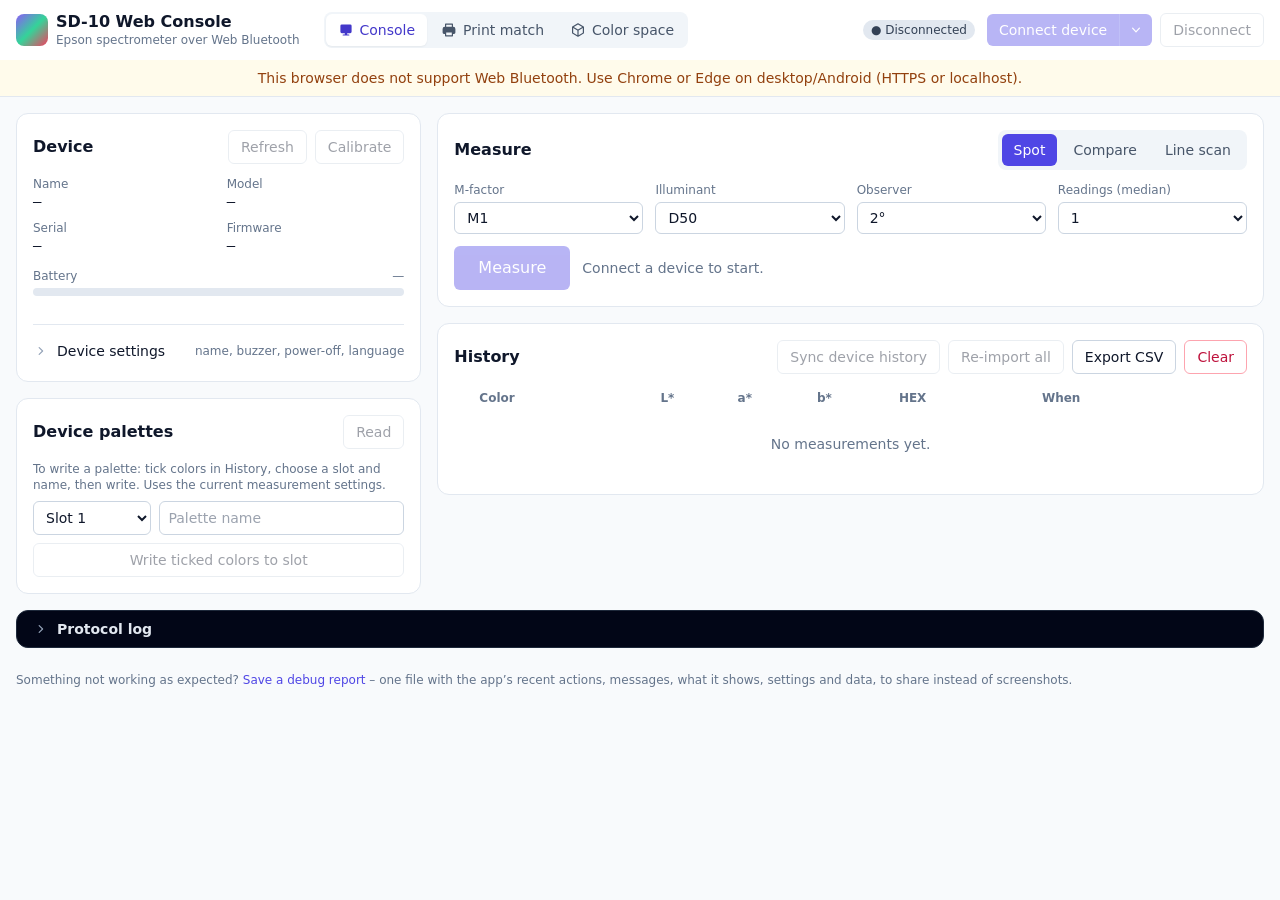
==== commit 2f678ce1: "The ai did thing and i didnt push it so i only kinda know what it did?" ====
--- a/index.html
+++ b/index.html
@@ -4,7 +4,7 @@
   <meta charset="utf-8">
   <meta name="viewport" content="width=device-width, initial-scale=1">
   <title>SD-10 Web Console</title>
-  <link rel="stylesheet" href="css/app.css?v=2026-10-26.2ec20e3-201602">
+  <link rel="stylesheet" href="css/app.css?v=2026-11-03.374e0f6-191849">
 </head>
 <body class="bg-slate-50 dark:bg-slate-950 text-slate-900 dark:text-slate-100 antialiased">
   <header class="sticky top-0 z-10 bg-white/90 dark:bg-slate-900/90 backdrop-blur border-b border-slate-200 dark:border-slate-800">
@@ -294,11 +294,13 @@
         <!-- the colors as a spot library for the RIP: each under its name with its recommended L*a*b*, in the format chosen
              here (the test sheets' Sheet library uses it too) -->
         <div class="space-y-1.5 border-t border-slate-200 pt-3 dark:border-slate-800">
-          <label class="label" for="mRipFormat">Spot library for the RIP</label>
+          <div class="text-xs font-medium text-slate-500">Spot library for the RIP</div>
+          <input id="mLibName" class="input" type="text" maxlength="60" autocomplete="off" aria-label="Spot library name" title="The library's name inside the downloaded file (and the file's name)" placeholder="Library name">
           <div class="flex gap-2">
-            <select id="mRipFormat" class="input min-w-0 flex-1" title="The file format your RIP imports – also used for the test sheets' Sheet library"><option value="cxf">CxF3 (.cxf)</option><option value="acb">Adobe Color Book (.acb)</option><option value="epcc">Epson Edge Print (.epcc)</option><option value="versaworks">VersaWorks (.spot)</option></select>
+            <select id="mRipFormat" class="input min-w-0 flex-1" aria-label="Spot library format" title="The file format your RIP imports – also used for the test sheets' Sheet library"><option value="cxf">CxF3 (.cxf)</option><option value="acb">Adobe Color Book (.acb)</option><option value="epcc">Epson Edge Print (.epcc)</option><option value="versaworks">VersaWorks (.spot)</option></select>
             <button id="btnLibDownload" type="button" class="btn btn-primary whitespace-nowrap" disabled>Download library</button>
           </div>
+          <button id="btnLibProof" type="button" class="btn btn-ghost w-full" disabled title="One patch per color, named exactly like it, with the value the library gives it – print it through the RIP with the library imported, and check every color at once">Proof sheet of all colors (PDF)</button>
           <p id="mLibNote" class="text-xs text-slate-500"></p>
         </div>
       </div>
@@ -339,6 +341,47 @@
         </button>
       </div>
 
+      <!-- a color's output set by hand, opened from the Reference card -->
+      <dialog id="mFixedDialog" class="card w-[min(30rem,calc(100vw-2rem))] text-slate-900 shadow-xl backdrop:bg-slate-950/50 dark:text-slate-100">
+        <div class="space-y-3">
+          <div class="flex items-center justify-between gap-2">
+            <h3 class="font-semibold">Set the output by hand</h3>
+            <button type="button" data-close-dialog class="btn btn-ghost !px-2" aria-label="Close">✕</button>
+          </div>
+          <p id="mFixedFor" class="text-xs text-slate-500"></p>
+          <div class="flex gap-4 text-sm">
+            <label class="flex items-center gap-1.5"><input type="radio" name="fixedSpace" value="lab" class="h-4 w-4"> L*a*b*</label>
+            <label class="flex items-center gap-1.5"><input type="radio" name="fixedSpace" value="cmyk" class="h-4 w-4"> CMYK</label>
+            <label class="flex items-center gap-1.5"><input type="radio" name="fixedSpace" value="cmykog" class="h-4 w-4"> CMYK + Orange + Green</label>
+          </div>
+          <div id="mFixedLab" class="grid grid-cols-3 gap-2">
+            <div><label class="label" for="fixL">L*</label><input id="fixL" class="input font-mono" type="number" step="0.01" min="0" max="100"></div>
+            <div><label class="label" for="fixA">a*</label><input id="fixA" class="input font-mono" type="number" step="0.01" min="-128" max="127"></div>
+            <div><label class="label" for="fixB">b*</label><input id="fixB" class="input font-mono" type="number" step="0.01" min="-128" max="127"></div>
+          </div>
+          <div id="mFixedCmyk" class="grid grid-cols-4 gap-2">
+            <div><label class="label" for="fixC">C %</label><input id="fixC" class="input font-mono" type="number" step="0.1" min="0" max="100"></div>
+            <div><label class="label" for="fixM">M %</label><input id="fixM" class="input font-mono" type="number" step="0.1" min="0" max="100"></div>
+            <div><label class="label" for="fixY">Y %</label><input id="fixY" class="input font-mono" type="number" step="0.1" min="0" max="100"></div>
+            <div><label class="label" for="fixK">K %</label><input id="fixK" class="input font-mono" type="number" step="0.1" min="0" max="100"></div>
+          </div>
+          <div id="mFixedOG" class="grid grid-cols-4 gap-2">
+            <div><label class="label" for="fixO">Or %</label><input id="fixO" class="input font-mono" type="number" step="0.1" min="0" max="100"></div>
+            <div><label class="label" for="fixG">Gr %</label><input id="fixG" class="input font-mono" type="number" step="0.1" min="0" max="100"></div>
+          </div>
+          <div class="flex flex-wrap items-center gap-2 text-xs"><span class="text-slate-500">Presets:</span>
+            <button type="button" data-fixed-preset="paper" class="rounded-md px-2 py-1 ring-1 ring-slate-300 hover:bg-slate-100 dark:ring-slate-700 dark:hover:bg-slate-800">Paper white · CMYK 0 0 0 0</button>
+            <button type="button" data-fixed-preset="rich" class="rounded-md px-2 py-1 ring-1 ring-slate-300 hover:bg-slate-100 dark:ring-slate-700 dark:hover:bg-slate-800">Rich black · CMYK 60 40 40 100</button>
+            <button type="button" data-fixed-preset="black" class="rounded-md px-2 py-1 ring-1 ring-slate-300 hover:bg-slate-100 dark:ring-slate-700 dark:hover:bg-slate-800">Black · L*a*b* 0 0 0</button>
+          </div>
+          <p id="mFixedNote" class="text-xs text-slate-500"></p>
+          <div class="flex items-center justify-between gap-2 border-t border-slate-200 pt-3 dark:border-slate-800">
+            <button id="btnFixedClear" type="button" class="px-1 py-1.5 text-sm text-rose-600 hover:underline dark:text-rose-400">Use the recommendation again</button>
+            <button id="btnFixedSave" type="button" class="btn btn-primary">Save</button>
+          </div>
+        </div>
+      </dialog>
+
       <!-- the Measuring & matching settings, opened from the Settings card -->
       <dialog id="mMoreDialog" class="card w-[min(30rem,calc(100vw-2rem))] text-slate-900 shadow-xl backdrop:bg-slate-950/50 dark:text-slate-100">
         <div class="space-y-3">
@@ -361,8 +404,6 @@
             <button id="btnPrinterIccRemove" type="button" class="btn btn-ghost hidden" title="Remove this profile from the browser">✕</button>
           </div>
           <input id="printerIccFile" type="file" accept=".icc,.icm" class="hidden"></div>
-        <div id="mLibNameWrap" class="col-span-2"><label class="label" for="mLibName">Spot library name (inside the downloaded file)</label>
-          <input id="mLibName" class="input" type="text" maxlength="60" autocomplete="off"></div>
         </div>
           <div class="flex justify-end"><button type="button" data-close-dialog class="btn btn-primary">Done</button></div>
         </div>
@@ -394,6 +435,12 @@
           </div>
           <!-- what the color space predicts for the reference -->
           <div id="mSpacePred" class="hidden rounded-xl border border-slate-200 dark:border-slate-800 p-3 space-y-2"></div>
+          <!-- what the spot library gives this color – the recommendation, or values set by hand (e.g. paper white, rich black) -->
+          <div id="mFixedRow" class="hidden flex flex-wrap items-center gap-2 rounded-xl border border-slate-200 p-3 text-sm dark:border-slate-800">
+            <span class="font-medium text-slate-500">Output for the RIP</span>
+            <span id="mFixedText" class="min-w-0 flex-1 text-xs"></span>
+            <button id="btnFixedSet" type="button" class="btn btn-ghost" title="Hard-set the values the spot library and proof sheet give this color – L*a*b*, or ink amounts (CMYK, CMYK + orange + green) where the library format holds them">Set by hand…</button>
+          </div>
         </div>
 
         <!-- 2. sheet and 3. scan: side by side on wide screens -->
@@ -571,26 +618,26 @@
   <script type="importmap">
   {
     "imports": {
-      "./js/app.js": "./js/app.js?v=2026-10-26.2ec20e3-201602",
-      "./js/transport.js": "./js/transport.js?v=2026-10-26.2ec20e3-201602",
-      "./js/mock.js": "./js/mock.js?v=2026-10-26.2ec20e3-201602",
-      "./js/session.js": "./js/session.js?v=2026-10-26.2ec20e3-201602",
-      "./js/protocol.js": "./js/protocol.js?v=2026-10-26.2ec20e3-201602",
-      "./js/color.js": "./js/color.js?v=2026-10-26.2ec20e3-201602",
-      "./js/weights.js": "./js/weights.js?v=2026-10-26.2ec20e3-201602",
-      "./js/storage.js": "./js/storage.js?v=2026-10-26.2ec20e3-201602",
-      "./js/icc.js": "./js/icc.js?v=2026-10-26.2ec20e3-201602",
-      "./js/match.js": "./js/match.js?v=2026-10-26.2ec20e3-201602",
-      "./js/printer-sim.js": "./js/printer-sim.js?v=2026-10-26.2ec20e3-201602",
-      "./js/ui.js": "./js/ui.js?v=2026-10-26.2ec20e3-201602",
-      "./js/match-view.js": "./js/match-view.js?v=2026-10-26.2ec20e3-201602",
-      "./js/rip-export.js": "./js/rip-export.js?v=2026-10-26.2ec20e3-201602",
-      "./js/colorspace.js": "./js/colorspace.js?v=2026-10-26.2ec20e3-201602",
-      "./js/debug.js": "./js/debug.js?v=2026-10-26.2ec20e3-201602",
-      "./js/space-view.js": "./js/space-view.js?v=2026-10-26.2ec20e3-201602"
+      "./js/app.js": "./js/app.js?v=2026-11-03.374e0f6-191849",
+      "./js/transport.js": "./js/transport.js?v=2026-11-03.374e0f6-191849",
+      "./js/mock.js": "./js/mock.js?v=2026-11-03.374e0f6-191849",
+      "./js/session.js": "./js/session.js?v=2026-11-03.374e0f6-191849",
+      "./js/protocol.js": "./js/protocol.js?v=2026-11-03.374e0f6-191849",
+      "./js/color.js": "./js/color.js?v=2026-11-03.374e0f6-191849",
+      "./js/weights.js": "./js/weights.js?v=2026-11-03.374e0f6-191849",
+      "./js/storage.js": "./js/storage.js?v=2026-11-03.374e0f6-191849",
+      "./js/icc.js": "./js/icc.js?v=2026-11-03.374e0f6-191849",
+      "./js/match.js": "./js/match.js?v=2026-11-03.374e0f6-191849",
+      "./js/printer-sim.js": "./js/printer-sim.js?v=2026-11-03.374e0f6-191849",
+      "./js/ui.js": "./js/ui.js?v=2026-11-03.374e0f6-191849",
+      "./js/match-view.js": "./js/match-view.js?v=2026-11-03.374e0f6-191849",
+      "./js/rip-export.js": "./js/rip-export.js?v=2026-11-03.374e0f6-191849",
+      "./js/colorspace.js": "./js/colorspace.js?v=2026-11-03.374e0f6-191849",
+      "./js/debug.js": "./js/debug.js?v=2026-11-03.374e0f6-191849",
+      "./js/space-view.js": "./js/space-view.js?v=2026-11-03.374e0f6-191849"
     }
   }
   </script>
-  <script type="module" src="js/app.js?v=2026-10-26.2ec20e3-201602"></script>
+  <script type="module" src="js/app.js?v=2026-11-03.374e0f6-191849"></script>
 </body>
 </html>
--- a/css/app.css
+++ b/css/app.css
@@ -1,2 +1,2 @@
 *,:after,:before{--tw-border-spacing-x:0;--tw-border-spacing-y:0;--tw-translate-x:0;--tw-translate-y:0;--tw-rotate:0;--tw-skew-x:0;--tw-skew-y:0;--tw-scale-x:1;--tw-scale-y:1;--tw-pan-x: ;--tw-pan-y: ;--tw-pinch-zoom: ;--tw-scroll-snap-strictness:proximity;--tw-gradient-from-position: ;--tw-gradient-via-position: ;--tw-gradient-to-position: ;--tw-ordinal: ;--tw-slashed-zero: ;--tw-numeric-figure: ;--tw-numeric-spacing: ;--tw-numeric-fraction: ;--tw-ring-inset: ;--tw-ring-offset-width:0px;--tw-ring-offset-color:#fff;--tw-ring-color:rgba(59,130,246,.5);--tw-ring-offset-shadow:0 0 #0000;--tw-ring-shadow:0 0 #0000;--tw-shadow:0 0 #0000;--tw-shadow-colored:0 0 #0000;--tw-blur: ;--tw-brightness: ;--tw-contrast: ;--tw-grayscale: ;--tw-hue-rotate: ;--tw-invert: ;--tw-saturate: ;--tw-sepia: ;--tw-drop-shadow: ;--tw-backdrop-blur: ;--tw-backdrop-brightness: ;--tw-backdrop-contrast: ;--tw-backdrop-grayscale: ;--tw-backdrop-hue-rotate: ;--tw-backdrop-invert: ;--tw-backdrop-opacity: ;--tw-backdrop-saturate: ;--tw-backdrop-sepia: ;--tw-contain-size: ;--tw-contain-layout: ;--tw-contain-paint: ;--tw-contain-style: }::backdrop{--tw-border-spacing-x:0;--tw-border-spacing-y:0;--tw-translate-x:0;--tw-translate-y:0;--tw-rotate:0;--tw-skew-x:0;--tw-skew-y:0;--tw-scale-x:1;--tw-scale-y:1;--tw-pan-x: ;--tw-pan-y: ;--tw-pinch-zoom: ;--tw-scroll-snap-strictness:proximity;--tw-gradient-from-position: ;--tw-gradient-via-position: ;--tw-gradient-to-position: ;--tw-ordinal: ;--tw-slashed-zero: ;--tw-numeric-figure: ;--tw-numeric-spacing: ;--tw-numeric-fraction: ;--tw-ring-inset: ;--tw-ring-offset-width:0px;--tw-ring-offset-color:#fff;--tw-ring-color:rgba(59,130,246,.5);--tw-ring-offset-shadow:0 0 #0000;--tw-ring-shadow:0 0 #0000;--tw-shadow:0 0 #0000;--tw-shadow-colored:0 0 #0000;--tw-blur: ;--tw-brightness: ;--tw-contrast: ;--tw-grayscale: ;--tw-hue-rotate: ;--tw-invert: ;--tw-saturate: ;--tw-sepia: ;--tw-drop-shadow: ;--tw-backdrop-blur: ;--tw-backdrop-brightness: ;--tw-backdrop-contrast: ;--tw-backdrop-grayscale: ;--tw-backdrop-hue-rotate: ;--tw-backdrop-invert: ;--tw-backdrop-opacity: ;--tw-backdrop-saturate: ;--tw-backdrop-sepia: ;--tw-contain-size: ;--tw-contain-layout: ;--tw-contain-paint: ;--tw-contain-style: }
-/*! tailwindcss v3.4.16 | MIT License | https://tailwindcss.com*/*,:after,:before{border:0 solid #e5e7eb;box-sizing:border-box}:after,:before{--tw-content:""}:host,html{line-height:1.5;-webkit-text-size-adjust:100%;font-family:ui-sans-serif,system-ui,sans-serif,Apple Color Emoji,Segoe UI Emoji,Segoe UI Symbol,Noto Color Emoji;font-feature-settings:normal;font-variation-settings:normal;-moz-tab-size:4;-o-tab-size:4;tab-size:4;-webkit-tap-highlight-color:transparent}body{line-height:inherit;margin:0}hr{border-top-width:1px;color:inherit;height:0}abbr:where([title]){-webkit-text-decoration:underline dotted;text-decoration:underline dotted}h1,h2,h3,h4,h5,h6{font-size:inherit;font-weight:inherit}a{color:inherit;text-decoration:inherit}b,strong{font-weight:bolder}code,kbd,pre,samp{font-family:ui-monospace,SFMono-Regular,Menlo,Monaco,Consolas,Liberation Mono,Courier New,monospace;font-feature-settings:normal;font-size:1em;font-variation-settings:normal}small{font-size:80%}sub,sup{font-size:75%;line-height:0;position:relative;vertical-align:baseline}sub{bottom:-.25em}sup{top:-.5em}table{border-collapse:collapse;border-color:inherit;text-indent:0}button,input,optgroup,select,textarea{color:inherit;font-family:inherit;font-feature-settings:inherit;font-size:100%;font-variation-settings:inherit;font-weight:inherit;letter-spacing:inherit;line-height:inherit;margin:0;padding:0}button,select{text-transform:none}button,input:where([type=button]),input:where([type=reset]),input:where([type=submit]){-webkit-appearance:button;background-color:transparent;background-image:none}:-moz-focusring{outline:auto}:-moz-ui-invalid{box-shadow:none}progress{vertical-align:baseline}::-webkit-inner-spin-button,::-webkit-outer-spin-button{height:auto}[type=search]{-webkit-appearance:textfield;outline-offset:-2px}::-webkit-search-decoration{-webkit-appearance:none}::-webkit-file-upload-button{-webkit-appearance:button;font:inherit}summary{display:list-item}blockquote,dd,dl,figure,h1,h2,h3,h4,h5,h6,hr,p,pre{margin:0}fieldset{margin:0}fieldset,legend{padding:0}menu,ol,ul{list-style:none;margin:0;padding:0}dialog{padding:0}textarea{resize:vertical}input::-moz-placeholder,textarea::-moz-placeholder{color:#9ca3af;opacity:1}input::placeholder,textarea::placeholder{color:#9ca3af;opacity:1}[role=button],button{cursor:pointer}:disabled{cursor:default}audio,canvas,embed,iframe,img,object,svg,video{display:block;vertical-align:middle}img,video{height:auto;max-width:100%}[hidden]:where(:not([hidden=until-found])){display:none}.card{border-radius:.75rem;border-width:1px;--tw-border-opacity:1;border-color:rgb(226 232 240/var(--tw-border-opacity,1));--tw-bg-opacity:1;background-color:rgb(255 255 255/var(--tw-bg-opacity,1));padding:.75rem}@media (min-width:640px){.card{padding:1rem}}@media (prefers-color-scheme:dark){.card{--tw-border-opacity:1;border-color:rgb(30 41 59/var(--tw-border-opacity,1));--tw-bg-opacity:1;background-color:rgb(15 23 42/var(--tw-bg-opacity,1))}}.label{display:block;font-size:.75rem;font-weight:500;line-height:1rem;margin-bottom:.25rem;--tw-text-opacity:1;color:rgb(100 116 139/var(--tw-text-opacity,1))}@media (prefers-color-scheme:dark){.label{--tw-text-opacity:1;color:rgb(148 163 184/var(--tw-text-opacity,1))}}.input{border-radius:.375rem;border-width:1px;width:100%;--tw-border-opacity:1;border-color:rgb(203 213 225/var(--tw-border-opacity,1));--tw-bg-opacity:1;background-color:rgb(255 255 255/var(--tw-bg-opacity,1));font-size:.875rem;line-height:1.25rem;padding:.375rem .5rem}.input:focus{outline:2px solid transparent;outline-offset:2px;--tw-ring-offset-shadow:var(--tw-ring-inset) 0 0 0 var(--tw-ring-offset-width) var(--tw-ring-offset-color);--tw-ring-shadow:var(--tw-ring-inset) 0 0 0 calc(2px + var(--tw-ring-offset-width)) var(--tw-ring-color);box-shadow:var(--tw-ring-offset-shadow),var(--tw-ring-shadow),var(--tw-shadow,0 0 #0000);--tw-ring-opacity:1;--tw-ring-color:rgb(99 102 241/var(--tw-ring-opacity,1))}@media (prefers-color-scheme:dark){.input{--tw-border-opacity:1;border-color:rgb(51 65 85/var(--tw-border-opacity,1));--tw-bg-opacity:1;background-color:rgb(30 41 59/var(--tw-bg-opacity,1))}}.\!btn{align-items:center;border-radius:.375rem;display:inline-flex;font-size:.875rem;font-weight:500;gap:.375rem;justify-content:center;line-height:1.25rem;padding:.375rem .75rem;transition-duration:.15s;transition-property:color,background-color,border-color,text-decoration-color,fill,stroke,opacity,box-shadow,transform,filter,-webkit-backdrop-filter;transition-property:color,background-color,border-color,text-decoration-color,fill,stroke,opacity,box-shadow,transform,filter,backdrop-filter;transition-property:color,background-color,border-color,text-decoration-color,fill,stroke,opacity,box-shadow,transform,filter,backdrop-filter,-webkit-backdrop-filter;transition-timing-function:cubic-bezier(.4,0,.2,1)}.\!btn:disabled{cursor:not-allowed;opacity:.4}.btn{align-items:center;border-radius:.375rem;display:inline-flex;font-size:.875rem;font-weight:500;gap:.375rem;justify-content:center;line-height:1.25rem;padding:.375rem .75rem;transition-duration:.15s;transition-property:color,background-color,border-color,text-decoration-color,fill,stroke,opacity,box-shadow,transform,filter,-webkit-backdrop-filter;transition-property:color,background-color,border-color,text-decoration-color,fill,stroke,opacity,box-shadow,transform,filter,backdrop-filter;transition-property:color,background-color,border-color,text-decoration-color,fill,stroke,opacity,box-shadow,transform,filter,backdrop-filter,-webkit-backdrop-filter;transition-timing-function:cubic-bezier(.4,0,.2,1)}.btn:disabled{cursor:not-allowed;opacity:.4}.btn-primary{--tw-bg-opacity:1;background-color:rgb(79 70 229/var(--tw-bg-opacity,1));--tw-text-opacity:1;color:rgb(255 255 255/var(--tw-text-opacity,1))}.btn-primary:hover{--tw-bg-opacity:1;background-color:rgb(99 102 241/var(--tw-bg-opacity,1))}.btn-ghost{border-width:1px;--tw-border-opacity:1;border-color:rgb(203 213 225/var(--tw-border-opacity,1))}.btn-ghost:hover{--tw-bg-opacity:1;background-color:rgb(241 245 249/var(--tw-bg-opacity,1))}@media (prefers-color-scheme:dark){.btn-ghost{--tw-border-opacity:1;border-color:rgb(51 65 85/var(--tw-border-opacity,1))}.btn-ghost:hover{--tw-bg-opacity:1;background-color:rgb(30 41 59/var(--tw-bg-opacity,1))}}.btn-danger{border-width:1px;--tw-border-opacity:1;border-color:rgb(253 164 175/var(--tw-border-opacity,1));--tw-text-opacity:1;color:rgb(190 18 60/var(--tw-text-opacity,1))}.btn-danger:hover{--tw-bg-opacity:1;background-color:rgb(255 241 242/var(--tw-bg-opacity,1))}@media (prefers-color-scheme:dark){.btn-danger{--tw-border-opacity:1;border-color:rgb(159 18 57/var(--tw-border-opacity,1));--tw-text-opacity:1;color:rgb(253 164 175/var(--tw-text-opacity,1))}.btn-danger:hover{--tw-bg-opacity:1;background-color:rgb(76 5 25/var(--tw-bg-opacity,1))}}.chip{align-items:center;border-radius:9999px;display:inline-flex;font-size:.75rem;font-weight:500;gap:.25rem;line-height:1rem;padding:.125rem .5rem}.tab{border-radius:.375rem;font-size:.875rem;line-height:1.25rem;padding:.375rem .75rem;--tw-text-opacity:1;color:rgb(71 85 105/var(--tw-text-opacity,1))}@media (prefers-color-scheme:dark){.tab{--tw-text-opacity:1;color:rgb(203 213 225/var(--tw-text-opacity,1))}}.tab[aria-selected=true]{--tw-bg-opacity:1;background-color:rgb(79 70 229/var(--tw-bg-opacity,1));--tw-text-opacity:1;color:rgb(255 255 255/var(--tw-text-opacity,1))}.seg-group{align-items:center;border-radius:.5rem;gap:.125rem;--tw-bg-opacity:1;background-color:rgb(241 245 249/var(--tw-bg-opacity,1));padding:.125rem}@media (prefers-color-scheme:dark){.seg-group{--tw-bg-opacity:1;background-color:rgb(30 41 59/var(--tw-bg-opacity,1))}}.seg{align-items:center;border-radius:.375rem;display:inline-flex;font-size:.875rem;font-weight:500;gap:.375rem;line-height:1.25rem;padding:.375rem .75rem;--tw-text-opacity:1;color:rgb(71 85 105/var(--tw-text-opacity,1));transition-duration:.15s;transition-property:color,background-color,border-color,text-decoration-color,fill,stroke;transition-timing-function:cubic-bezier(.4,0,.2,1)}.seg:hover{--tw-text-opacity:1;color:rgb(15 23 42/var(--tw-text-opacity,1))}@media (prefers-color-scheme:dark){.seg{color:rgb(203 213 225/var(--tw-text-opacity,1))}.seg,.seg:hover{--tw-text-opacity:1}.seg:hover{color:rgb(255 255 255/var(--tw-text-opacity,1))}}.seg[aria-current=page]{--tw-bg-opacity:1;background-color:rgb(255 255 255/var(--tw-bg-opacity,1));--tw-text-opacity:1;color:rgb(67 56 202/var(--tw-text-opacity,1));--tw-shadow:0 1px 2px 0 rgba(0,0,0,.05);--tw-shadow-colored:0 1px 2px 0 var(--tw-shadow-color);box-shadow:var(--tw-ring-offset-shadow,0 0 #0000),var(--tw-ring-shadow,0 0 #0000),var(--tw-shadow)}@media (prefers-color-scheme:dark){.seg[aria-current=page]{--tw-bg-opacity:1;background-color:rgb(51 65 85/var(--tw-bg-opacity,1));--tw-text-opacity:1;color:rgb(255 255 255/var(--tw-text-opacity,1))}}.kv dt{font-size:.75rem;line-height:1rem;--tw-text-opacity:1;color:rgb(100 116 139/var(--tw-text-opacity,1))}@media (prefers-color-scheme:dark){.kv dt{--tw-text-opacity:1;color:rgb(148 163 184/var(--tw-text-opacity,1))}}.kv dd{font-family:ui-monospace,SFMono-Regular,Menlo,Monaco,Consolas,Liberation Mono,Courier New,monospace;font-size:.875rem;line-height:1.25rem;--tw-numeric-spacing:tabular-nums;font-variant-numeric:var(--tw-ordinal) var(--tw-slashed-zero) var(--tw-numeric-figure) var(--tw-numeric-spacing) var(--tw-numeric-fraction)}.sr-only{height:1px;margin:-1px;overflow:hidden;padding:0;position:absolute;width:1px;clip:rect(0,0,0,0);border-width:0;white-space:nowrap}.pointer-events-none{pointer-events:none}.\!visible{visibility:visible!important}.visible{visibility:visible}.static{position:static}.\!fixed{position:fixed!important}.fixed{position:fixed}.absolute{position:absolute}.relative{position:relative}.sticky{position:sticky}.\!inset-0{inset:0!important}.inset-0{inset:0}.inset-y-0{bottom:0;top:0}.-right-1{right:-.25rem}.-top-1{top:-.25rem}.bottom-0{bottom:0}.bottom-4{bottom:1rem}.left-0{left:0}.left-0\.5{left:.125rem}.left-2{left:.5rem}.left-4{left:1rem}.right-0{right:0}.right-2{right:.5rem}.right-4{right:1rem}.top-0{top:0}.top-0\.5{top:.125rem}.top-2{top:.5rem}.top-full{top:100%}.\!z-50{z-index:50!important}.z-10{z-index:10}.z-20{z-index:20}.z-30{z-index:30}.order-1{order:1}.order-2{order:2}.order-3{order:3}.order-4{order:4}.col-span-2{grid-column:span 2/span 2}.col-span-4{grid-column:span 4/span 4}.m-0{margin:0}.mx-auto{margin-left:auto;margin-right:auto}.\!mb-0\.5{margin-bottom:.125rem!important}.mb-1{margin-bottom:.25rem}.mb-3{margin-bottom:.75rem}.mb-4{margin-bottom:1rem}.ml-auto{margin-left:auto}.mr-2{margin-right:.5rem}.mr-auto{margin-right:auto}.mt-0\.5{margin-top:.125rem}.mt-1{margin-top:.25rem}.mt-1\.5{margin-top:.375rem}.mt-2{margin-top:.5rem}.mt-3{margin-top:.75rem}.mt-4{margin-top:1rem}.mt-5{margin-top:1.25rem}.mt-auto{margin-top:auto}.block{display:block}.inline-block{display:inline-block}.flex{display:flex}.inline-flex{display:inline-flex}.table{display:table}.grid{display:grid}.hidden{display:none}.\!aspect-auto{aspect-ratio:auto!important}.aspect-\[4\/3\]{aspect-ratio:4/3}.\!h-auto{height:auto!important}.h-10{height:2.5rem}.h-2{height:.5rem}.h-2\.5{height:.625rem}.h-24{height:6rem}.h-28{height:7rem}.h-3{height:.75rem}.h-4{height:1rem}.h-5{height:1.25rem}.h-6{height:1.5rem}.h-72{height:18rem}.h-8{height:2rem}.h-auto{height:auto}.h-full{height:100%}.\!max-h-none{max-height:none!important}.max-h-72{max-height:18rem}.max-h-96{max-height:24rem}.max-h-\[21rem\]{max-height:21rem}.max-h-\[240px\]{max-height:240px}.max-h-\[28rem\]{max-height:28rem}.max-h-\[calc\(100vh-13rem\)\]{max-height:calc(100vh - 13rem)}.max-h-\[calc\(100vh-18rem\)\]{max-height:calc(100vh - 18rem)}.min-h-0{min-height:0}.min-h-\[124px\]{min-height:124px}.min-h-\[440px\]{min-height:440px}.min-h-\[5rem\]{min-height:5rem}.\!w-40{width:10rem!important}.w-0{width:0}.w-10{width:2.5rem}.w-12{width:3rem}.w-2\.5{width:.625rem}.w-3{width:.75rem}.w-4{width:1rem}.w-5{width:1.25rem}.w-56{width:14rem}.w-6{width:1.5rem}.w-64{width:16rem}.w-72{width:18rem}.w-8{width:2rem}.w-9{width:2.25rem}.w-\[min\(30rem\2c calc\(100vw-2rem\)\)\]{width:min(30rem,calc(100vw - 2rem))}.w-full{width:100%}.min-w-0{min-width:0}.min-w-\[10rem\]{min-width:10rem}.min-w-\[14rem\]{min-width:14rem}.max-w-4xl{max-width:56rem}.max-w-7xl{max-width:80rem}.max-w-\[45\%\]{max-width:45%}.max-w-\[60\%\]{max-width:60%}.max-w-\[calc\(100vw-2rem\)\]{max-width:calc(100vw - 2rem)}.max-w-md{max-width:28rem}.max-w-xs{max-width:20rem}.flex-1{flex:1 1 0%}.flex-none{flex:none}.shrink-0{flex-shrink:0}.grow{flex-grow:1}.rotate-90{--tw-rotate:90deg;transform:translate(var(--tw-translate-x),var(--tw-translate-y)) rotate(var(--tw-rotate)) skewX(var(--tw-skew-x)) skewY(var(--tw-skew-y)) scaleX(var(--tw-scale-x)) scaleY(var(--tw-scale-y))}.cursor-grab{cursor:grab}.cursor-grabbing{cursor:grabbing}.cursor-pointer{cursor:pointer}.touch-none{touch-action:none}.select-none{-webkit-user-select:none;-moz-user-select:none;user-select:none}.resize{resize:both}.list-none{list-style-type:none}.grid-cols-1{grid-template-columns:repeat(1,minmax(0,1fr))}.grid-cols-2{grid-template-columns:repeat(2,minmax(0,1fr))}.grid-cols-3{grid-template-columns:repeat(3,minmax(0,1fr))}.grid-cols-4{grid-template-columns:repeat(4,minmax(0,1fr))}.grid-cols-6{grid-template-columns:repeat(6,minmax(0,1fr))}.grid-cols-\[1fr\2c auto\]{grid-template-columns:1fr auto}.grid-cols-\[3\.75rem\2c 1fr\]{grid-template-columns:3.75rem 1fr}.grid-cols-\[auto\2c minmax\(0\2c 1fr\)\]{grid-template-columns:auto minmax(0,1fr)}.grid-cols-\[repeat\(auto-fill\2c minmax\(2rem\2c 1fr\)\)\]{grid-template-columns:repeat(auto-fill,minmax(2rem,1fr))}.grid-cols-\[repeat\(auto-fill\2c minmax\(4\.25rem\2c 1fr\)\)\]{grid-template-columns:repeat(auto-fill,minmax(4.25rem,1fr))}.flex-col{flex-direction:column}.flex-wrap{flex-wrap:wrap}.place-items-center{place-items:center}.content-center{align-content:center}.items-start{align-items:flex-start}.items-end{align-items:flex-end}.items-center{align-items:center}.items-baseline{align-items:baseline}.items-stretch{align-items:stretch}.justify-end{justify-content:flex-end}.justify-between{justify-content:space-between}.gap-1{gap:.25rem}.gap-1\.5{gap:.375rem}.gap-2{gap:.5rem}.gap-3{gap:.75rem}.gap-4{gap:1rem}.gap-x-2{-moz-column-gap:.5rem;column-gap:.5rem}.gap-x-3{-moz-column-gap:.75rem;column-gap:.75rem}.gap-x-4{-moz-column-gap:1rem;column-gap:1rem}.gap-x-6{-moz-column-gap:1.5rem;column-gap:1.5rem}.gap-y-0\.5{row-gap:.125rem}.gap-y-1{row-gap:.25rem}.gap-y-2{row-gap:.5rem}.gap-y-3{row-gap:.75rem}.space-y-1>:not([hidden])~:not([hidden]){--tw-space-y-reverse:0;margin-bottom:calc(.25rem*var(--tw-space-y-reverse));margin-top:calc(.25rem*(1 - var(--tw-space-y-reverse)))}.space-y-1\.5>:not([hidden])~:not([hidden]){--tw-space-y-reverse:0;margin-bottom:calc(.375rem*var(--tw-space-y-reverse));margin-top:calc(.375rem*(1 - var(--tw-space-y-reverse)))}.space-y-2>:not([hidden])~:not([hidden]){--tw-space-y-reverse:0;margin-bottom:calc(.5rem*var(--tw-space-y-reverse));margin-top:calc(.5rem*(1 - var(--tw-space-y-reverse)))}.space-y-3>:not([hidden])~:not([hidden]){--tw-space-y-reverse:0;margin-bottom:calc(.75rem*var(--tw-space-y-reverse));margin-top:calc(.75rem*(1 - var(--tw-space-y-reverse)))}.space-y-4>:not([hidden])~:not([hidden]){--tw-space-y-reverse:0;margin-bottom:calc(1rem*var(--tw-space-y-reverse));margin-top:calc(1rem*(1 - var(--tw-space-y-reverse)))}.divide-y>:not([hidden])~:not([hidden]){--tw-divide-y-reverse:0;border-bottom-width:calc(1px*var(--tw-divide-y-reverse));border-top-width:calc(1px*(1 - var(--tw-divide-y-reverse)))}.divide-slate-200>:not([hidden])~:not([hidden]){--tw-divide-opacity:1;border-color:rgb(226 232 240/var(--tw-divide-opacity,1))}.self-stretch{align-self:stretch}.overflow-auto{overflow:auto}.overflow-hidden{overflow:hidden}.overflow-x-auto{overflow-x:auto}.overflow-y-auto{overflow-y:auto}.truncate{overflow:hidden;text-overflow:ellipsis}.truncate,.whitespace-nowrap{white-space:nowrap}.whitespace-pre-wrap{white-space:pre-wrap}.break-all{word-break:break-all}.rounded{border-radius:.25rem}.rounded-full{border-radius:9999px}.rounded-lg{border-radius:.5rem}.rounded-md{border-radius:.375rem}.rounded-sm{border-radius:.125rem}.rounded-xl{border-radius:.75rem}.\!rounded-l-none{border-bottom-left-radius:0!important;border-top-left-radius:0!important}.\!rounded-r-none{border-bottom-right-radius:0!important;border-top-right-radius:0!important}.rounded-tl{border-top-left-radius:.25rem}.border{border-width:1px}.border-b{border-bottom-width:1px}.border-l{border-left-width:1px}.border-t{border-top-width:1px}.border-dashed{border-style:dashed}.border-indigo-400\/40{border-color:rgba(129,140,248,.4)}.border-slate-100{--tw-border-opacity:1;border-color:rgb(241 245 249/var(--tw-border-opacity,1))}.border-slate-200{--tw-border-opacity:1;border-color:rgb(226 232 240/var(--tw-border-opacity,1))}.border-slate-300{--tw-border-opacity:1;border-color:rgb(203 213 225/var(--tw-border-opacity,1))}.border-slate-700{--tw-border-opacity:1;border-color:rgb(51 65 85/var(--tw-border-opacity,1))}.border-slate-800{--tw-border-opacity:1;border-color:rgb(30 41 59/var(--tw-border-opacity,1))}.\!bg-indigo-600{--tw-bg-opacity:1!important;background-color:rgb(79 70 229/var(--tw-bg-opacity,1))!important}.bg-amber-100{--tw-bg-opacity:1;background-color:rgb(254 243 199/var(--tw-bg-opacity,1))}.bg-amber-400{--tw-bg-opacity:1;background-color:rgb(251 191 36/var(--tw-bg-opacity,1))}.bg-amber-50{--tw-bg-opacity:1;background-color:rgb(255 251 235/var(--tw-bg-opacity,1))}.bg-amber-500{--tw-bg-opacity:1;background-color:rgb(245 158 11/var(--tw-bg-opacity,1))}.bg-emerald-100{--tw-bg-opacity:1;background-color:rgb(209 250 229/var(--tw-bg-opacity,1))}.bg-emerald-50{--tw-bg-opacity:1;background-color:rgb(236 253 245/var(--tw-bg-opacity,1))}.bg-emerald-500{--tw-bg-opacity:1;background-color:rgb(16 185 129/var(--tw-bg-opacity,1))}.bg-emerald-600{--tw-bg-opacity:1;background-color:rgb(5 150 105/var(--tw-bg-opacity,1))}.bg-indigo-50{--tw-bg-opacity:1;background-color:rgb(238 242 255/var(--tw-bg-opacity,1))}.bg-indigo-50\/50{background-color:rgba(238,242,255,.5)}.bg-indigo-500\/10{background-color:rgba(99,102,241,.1)}.bg-indigo-600{--tw-bg-opacity:1;background-color:rgb(79 70 229/var(--tw-bg-opacity,1))}.bg-rose-50{--tw-bg-opacity:1;background-color:rgb(255 241 242/var(--tw-bg-opacity,1))}.bg-rose-500{--tw-bg-opacity:1;background-color:rgb(244 63 94/var(--tw-bg-opacity,1))}.bg-rose-600{--tw-bg-opacity:1;background-color:rgb(225 29 72/var(--tw-bg-opacity,1))}.bg-slate-100{--tw-bg-opacity:1;background-color:rgb(241 245 249/var(--tw-bg-opacity,1))}.bg-slate-200{--tw-bg-opacity:1;background-color:rgb(226 232 240/var(--tw-bg-opacity,1))}.bg-slate-300{--tw-bg-opacity:1;background-color:rgb(203 213 225/var(--tw-bg-opacity,1))}.bg-slate-50{--tw-bg-opacity:1;background-color:rgb(248 250 252/var(--tw-bg-opacity,1))}.bg-slate-800{--tw-bg-opacity:1;background-color:rgb(30 41 59/var(--tw-bg-opacity,1))}.bg-slate-900\/90{background-color:rgba(15,23,42,.9)}.bg-slate-950{--tw-bg-opacity:1;background-color:rgb(2 6 23/var(--tw-bg-opacity,1))}.bg-white{--tw-bg-opacity:1;background-color:rgb(255 255 255/var(--tw-bg-opacity,1))}.bg-white\/80{background-color:hsla(0,0%,100%,.8)}.bg-white\/85{background-color:hsla(0,0%,100%,.85)}.bg-white\/90{background-color:hsla(0,0%,100%,.9)}.bg-gradient-to-br{background-image:linear-gradient(to bottom right,var(--tw-gradient-stops))}.from-violet-500{--tw-gradient-from:#8b5cf6 var(--tw-gradient-from-position);--tw-gradient-to:rgba(139,92,246,0) var(--tw-gradient-to-position);--tw-gradient-stops:var(--tw-gradient-from),var(--tw-gradient-to)}.via-emerald-400{--tw-gradient-to:rgba(52,211,153,0) var(--tw-gradient-to-position);--tw-gradient-stops:var(--tw-gradient-from),#34d399 var(--tw-gradient-via-position),var(--tw-gradient-to)}.to-rose-500{--tw-gradient-to:#f43f5e var(--tw-gradient-to-position)}.fill-slate-500{fill:#64748b}.stroke-slate-200{stroke:#e2e8f0}.stroke-slate-500{stroke:#64748b}.\!p-0{padding:0!important}.p-0\.5{padding:.125rem}.p-1{padding:.25rem}.p-1\.5{padding:.375rem}.p-2{padding:.5rem}.p-3{padding:.75rem}.p-8{padding:2rem}.\!px-1\.5{padding-left:.375rem!important;padding-right:.375rem!important}.\!px-2{padding-left:.5rem!important;padding-right:.5rem!important}.\!px-2\.5{padding-left:.625rem!important;padding-right:.625rem!important}.\!py-0{padding-bottom:0!important;padding-top:0!important}.\!py-1{padding-bottom:.25rem!important;padding-top:.25rem!important}.px-0\.5{padding-left:.125rem;padding-right:.125rem}.px-1{padding-left:.25rem;padding-right:.25rem}.px-2{padding-left:.5rem;padding-right:.5rem}.px-3{padding-left:.75rem;padding-right:.75rem}.px-4{padding-left:1rem;padding-right:1rem}.px-6{padding-left:1.5rem;padding-right:1.5rem}.py-0\.5{padding-bottom:.125rem;padding-top:.125rem}.py-1{padding-bottom:.25rem;padding-top:.25rem}.py-1\.5{padding-bottom:.375rem;padding-top:.375rem}.py-2{padding-bottom:.5rem;padding-top:.5rem}.py-2\.5{padding-bottom:.625rem;padding-top:.625rem}.py-3{padding-bottom:.75rem;padding-top:.75rem}.py-4{padding-bottom:1rem;padding-top:1rem}.py-6{padding-bottom:1.5rem;padding-top:1.5rem}.pb-0\.5{padding-bottom:.125rem}.pb-2{padding-bottom:.5rem}.pb-6{padding-bottom:1.5rem}.pt-1{padding-top:.25rem}.pt-2{padding-top:.5rem}.pt-3{padding-top:.75rem}.pt-4{padding-top:1rem}.text-left{text-align:left}.text-center{text-align:center}.text-right{text-align:right}.align-middle{vertical-align:middle}.font-mono{font-family:ui-monospace,SFMono-Regular,Menlo,Monaco,Consolas,Liberation Mono,Courier New,monospace}.text-2xl{font-size:1.5rem;line-height:2rem}.text-\[10px\]{font-size:10px}.text-\[11px\]{font-size:11px}.text-\[9px\]{font-size:9px}.text-base{font-size:1rem;line-height:1.5rem}.text-sm{font-size:.875rem;line-height:1.25rem}.text-xl{font-size:1.25rem;line-height:1.75rem}.text-xs{font-size:.75rem;line-height:1rem}.font-bold{font-weight:700}.font-medium{font-weight:500}.font-normal{font-weight:400}.font-semibold{font-weight:600}.tabular-nums{--tw-numeric-spacing:tabular-nums;font-variant-numeric:var(--tw-ordinal) var(--tw-slashed-zero) var(--tw-numeric-figure) var(--tw-numeric-spacing) var(--tw-numeric-fraction)}.leading-4{line-height:1rem}.leading-5{line-height:1.25rem}.leading-none{line-height:1}.leading-tight{line-height:1.25}.tracking-wide{letter-spacing:.025em}.\!text-white{--tw-text-opacity:1!important;color:rgb(255 255 255/var(--tw-text-opacity,1))!important}.text-amber-600{--tw-text-opacity:1;color:rgb(217 119 6/var(--tw-text-opacity,1))}.text-amber-800{--tw-text-opacity:1;color:rgb(146 64 14/var(--tw-text-opacity,1))}.text-emerald-600{--tw-text-opacity:1;color:rgb(5 150 105/var(--tw-text-opacity,1))}.text-emerald-800{--tw-text-opacity:1;color:rgb(6 95 70/var(--tw-text-opacity,1))}.text-indigo-500{--tw-text-opacity:1;color:rgb(99 102 241/var(--tw-text-opacity,1))}.text-indigo-600{--tw-text-opacity:1;color:rgb(79 70 229/var(--tw-text-opacity,1))}.text-indigo-700{--tw-text-opacity:1;color:rgb(67 56 202/var(--tw-text-opacity,1))}.text-rose-600{--tw-text-opacity:1;color:rgb(225 29 72/var(--tw-text-opacity,1))}.text-rose-700{--tw-text-opacity:1;color:rgb(190 18 60/var(--tw-text-opacity,1))}.text-rose-800{--tw-text-opacity:1;color:rgb(159 18 57/var(--tw-text-opacity,1))}.text-slate-200{--tw-text-opacity:1;color:rgb(226 232 240/var(--tw-text-opacity,1))}.text-slate-300{--tw-text-opacity:1;color:rgb(203 213 225/var(--tw-text-opacity,1))}.text-slate-400{--tw-text-opacity:1;color:rgb(148 163 184/var(--tw-text-opacity,1))}.text-slate-500{--tw-text-opacity:1;color:rgb(100 116 139/var(--tw-text-opacity,1))}.text-slate-600{--tw-text-opacity:1;color:rgb(71 85 105/var(--tw-text-opacity,1))}.text-slate-700{--tw-text-opacity:1;color:rgb(51 65 85/var(--tw-text-opacity,1))}.text-slate-900{--tw-text-opacity:1;color:rgb(15 23 42/var(--tw-text-opacity,1))}.text-white{--tw-text-opacity:1;color:rgb(255 255 255/var(--tw-text-opacity,1))}.underline{text-decoration-line:underline}.antialiased{-webkit-font-smoothing:antialiased;-moz-osx-font-smoothing:grayscale}.opacity-40{opacity:.4}.opacity-75{opacity:.75}.shadow{--tw-shadow:0 1px 3px 0 rgba(0,0,0,.1),0 1px 2px -1px rgba(0,0,0,.1);--tw-shadow-colored:0 1px 3px 0 var(--tw-shadow-color),0 1px 2px -1px var(--tw-shadow-color)}.shadow,.shadow-lg{box-shadow:var(--tw-ring-offset-shadow,0 0 #0000),var(--tw-ring-shadow,0 0 #0000),var(--tw-shadow)}.shadow-lg{--tw-shadow:0 10px 15px -3px rgba(0,0,0,.1),0 4px 6px -4px rgba(0,0,0,.1);--tw-shadow-colored:0 10px 15px -3px var(--tw-shadow-color),0 4px 6px -4px var(--tw-shadow-color)}.shadow-sm{--tw-shadow:0 1px 2px 0 rgba(0,0,0,.05);--tw-shadow-colored:0 1px 2px 0 var(--tw-shadow-color)}.shadow-sm,.shadow-xl{box-shadow:var(--tw-ring-offset-shadow,0 0 #0000),var(--tw-ring-shadow,0 0 #0000),var(--tw-shadow)}.shadow-xl{--tw-shadow:0 20px 25px -5px rgba(0,0,0,.1),0 8px 10px -6px rgba(0,0,0,.1);--tw-shadow-colored:0 20px 25px -5px var(--tw-shadow-color),0 8px 10px -6px var(--tw-shadow-color)}.outline-dashed{outline-style:dashed}.outline-1{outline-width:1px}.outline-2{outline-width:2px}.outline-offset-\[-3px\]{outline-offset:-3px}.outline-indigo-500{outline-color:#6366f1}.outline-slate-400{outline-color:#94a3b8}.ring{--tw-ring-offset-shadow:var(--tw-ring-inset) 0 0 0 var(--tw-ring-offset-width) var(--tw-ring-offset-color);--tw-ring-shadow:var(--tw-ring-inset) 0 0 0 calc(3px + var(--tw-ring-offset-width)) var(--tw-ring-color)}.ring,.ring-1{box-shadow:var(--tw-ring-offset-shadow),var(--tw-ring-shadow),var(--tw-shadow,0 0 #0000)}.ring-1{--tw-ring-offset-shadow:var(--tw-ring-inset) 0 0 0 var(--tw-ring-offset-width) var(--tw-ring-offset-color);--tw-ring-shadow:var(--tw-ring-inset) 0 0 0 calc(1px + var(--tw-ring-offset-width)) var(--tw-ring-color)}.ring-2{--tw-ring-offset-shadow:var(--tw-ring-inset) 0 0 0 var(--tw-ring-offset-width) var(--tw-ring-offset-color);--tw-ring-shadow:var(--tw-ring-inset) 0 0 0 calc(2px + var(--tw-ring-offset-width)) var(--tw-ring-color);box-shadow:var(--tw-ring-offset-shadow),var(--tw-ring-shadow),var(--tw-shadow,0 0 #0000)}.ring-black\/10{--tw-ring-color:rgba(0,0,0,.1)}.ring-black\/20{--tw-ring-color:rgba(0,0,0,.2)}.ring-indigo-500{--tw-ring-opacity:1;--tw-ring-color:rgb(99 102 241/var(--tw-ring-opacity,1))}.ring-slate-200{--tw-ring-opacity:1;--tw-ring-color:rgb(226 232 240/var(--tw-ring-opacity,1))}.ring-white{--tw-ring-opacity:1;--tw-ring-color:rgb(255 255 255/var(--tw-ring-opacity,1))}.ring-white\/40{--tw-ring-color:hsla(0,0%,100%,.4)}.invert{--tw-invert:invert(100%)}.filter,.invert{filter:var(--tw-blur) var(--tw-brightness) var(--tw-contrast) var(--tw-grayscale) var(--tw-hue-rotate) var(--tw-invert) var(--tw-saturate) var(--tw-sepia) var(--tw-drop-shadow)}.backdrop-blur{--tw-backdrop-blur:blur(8px);-webkit-backdrop-filter:var(--tw-backdrop-blur) var(--tw-backdrop-brightness) var(--tw-backdrop-contrast) var(--tw-backdrop-grayscale) var(--tw-backdrop-hue-rotate) var(--tw-backdrop-invert) var(--tw-backdrop-opacity) var(--tw-backdrop-saturate) var(--tw-backdrop-sepia);backdrop-filter:var(--tw-backdrop-blur) var(--tw-backdrop-brightness) var(--tw-backdrop-contrast) var(--tw-backdrop-grayscale) var(--tw-backdrop-hue-rotate) var(--tw-backdrop-invert) var(--tw-backdrop-opacity) var(--tw-backdrop-saturate) var(--tw-backdrop-sepia)}.transition-all{transition-duration:.15s;transition-property:all;transition-timing-function:cubic-bezier(.4,0,.2,1)}.transition-colors{transition-duration:.15s;transition-property:color,background-color,border-color,text-decoration-color,fill,stroke;transition-timing-function:cubic-bezier(.4,0,.2,1)}.transition-transform{transition-duration:.15s;transition-property:transform;transition-timing-function:cubic-bezier(.4,0,.2,1)}#log .tx{color:#7dd3fc}#log .rx{color:#86efac}#log .ev{color:#fcd34d}#log .raw{color:#94a3b8}#log .err{color:#fca5a5}.backdrop\:bg-slate-950\/50::backdrop{background-color:rgba(2,6,23,.5)}.last\:border-0:last-child{border-width:0}.hover\:bg-rose-50:hover{--tw-bg-opacity:1;background-color:rgb(255 241 242/var(--tw-bg-opacity,1))}.hover\:bg-slate-100:hover{--tw-bg-opacity:1;background-color:rgb(241 245 249/var(--tw-bg-opacity,1))}.hover\:bg-slate-50:hover{--tw-bg-opacity:1;background-color:rgb(248 250 252/var(--tw-bg-opacity,1))}.hover\:bg-slate-800:hover{--tw-bg-opacity:1;background-color:rgb(30 41 59/var(--tw-bg-opacity,1))}.hover\:text-slate-800:hover{--tw-text-opacity:1;color:rgb(30 41 59/var(--tw-text-opacity,1))}.hover\:underline:hover{text-decoration-line:underline}.disabled\:no-underline:disabled{text-decoration-line:none}.disabled\:opacity-40:disabled{opacity:.4}.group[open] .group-open\:rotate-90{--tw-rotate:90deg;transform:translate(var(--tw-translate-x),var(--tw-translate-y)) rotate(var(--tw-rotate)) skewX(var(--tw-skew-x)) skewY(var(--tw-skew-y)) scaleX(var(--tw-scale-x)) scaleY(var(--tw-scale-y))}.group:hover .group-hover\:underline{text-decoration-line:underline}.peer:checked~.peer-checked\:translate-x-4{--tw-translate-x:1rem;transform:translate(var(--tw-translate-x),var(--tw-translate-y)) rotate(var(--tw-rotate)) skewX(var(--tw-skew-x)) skewY(var(--tw-skew-y)) scaleX(var(--tw-scale-x)) scaleY(var(--tw-scale-y))}.peer:checked~.peer-checked\:bg-indigo-600{--tw-bg-opacity:1;background-color:rgb(79 70 229/var(--tw-bg-opacity,1))}.peer:focus-visible~.peer-focus-visible\:ring-2{--tw-ring-offset-shadow:var(--tw-ring-inset) 0 0 0 var(--tw-ring-offset-width) var(--tw-ring-offset-color);--tw-ring-shadow:var(--tw-ring-inset) 0 0 0 calc(2px + var(--tw-ring-offset-width)) var(--tw-ring-color);box-shadow:var(--tw-ring-offset-shadow),var(--tw-ring-shadow),var(--tw-shadow,0 0 #0000)}.peer:focus-visible~.peer-focus-visible\:ring-indigo-500{--tw-ring-opacity:1;--tw-ring-color:rgb(99 102 241/var(--tw-ring-opacity,1))}.peer:focus-visible~.peer-focus-visible\:ring-offset-2{--tw-ring-offset-width:2px}@media (min-width:640px){.sm\:left-auto{left:auto}.sm\:right-0{right:0}.sm\:block{display:block}.sm\:inline{display:inline}.sm\:table-cell{display:table-cell}.sm\:hidden{display:none}.sm\:h-36{height:9rem}.sm\:w-32{width:8rem}.sm\:w-auto{width:auto}.sm\:max-w-sm{max-width:24rem}.sm\:flex-none{flex:none}.sm\:grid-cols-4{grid-template-columns:repeat(4,minmax(0,1fr))}.sm\:grid-cols-9{grid-template-columns:repeat(9,minmax(0,1fr))}.sm\:grid-cols-\[5rem\2c 1fr\]{grid-template-columns:5rem 1fr}.sm\:px-4{padding-left:1rem;padding-right:1rem}.sm\:py-2\.5{padding-bottom:.625rem;padding-top:.625rem}.sm\:py-3{padding-bottom:.75rem;padding-top:.75rem}}@media (min-width:768px){.md\:ml-3{margin-left:.75rem}.md\:block{display:block}.md\:inline{display:inline}.md\:inline-flex{display:inline-flex}.md\:table-cell{display:table-cell}.md\:hidden{display:none}.md\:flex-none{flex:none}}@media (min-width:1024px){.lg\:absolute{position:absolute}.lg\:inset-0{inset:0}.lg\:order-none{order:0}.lg\:col-span-12{grid-column:span 12/span 12}.lg\:col-span-2{grid-column:span 2/span 2}.lg\:col-span-4{grid-column:span 4/span 4}.lg\:col-span-8{grid-column:span 8/span 8}.lg\:col-start-1{grid-column-start:1}.lg\:col-start-2{grid-column-start:2}.lg\:col-start-5{grid-column-start:5}.lg\:row-span-2{grid-row:span 2/span 2}.lg\:row-start-1{grid-row-start:1}.lg\:row-start-2{grid-row-start:2}.lg\:row-start-3{grid-row-start:3}.lg\:block{display:block}.lg\:inline{display:inline}.lg\:hidden{display:none}.lg\:max-h-none{max-height:none}.lg\:min-h-\[12rem\]{min-height:12rem}.lg\:flex-1{flex:1 1 0%}.lg\:grid-cols-12{grid-template-columns:repeat(12,minmax(0,1fr))}.lg\:grid-cols-\[16rem\2c minmax\(0\2c 1fr\)\]{grid-template-columns:16rem minmax(0,1fr)}.lg\:grid-cols-\[minmax\(0\2c 22rem\)\2c minmax\(0\2c 1fr\)\]{grid-template-columns:minmax(0,22rem) minmax(0,1fr)}.lg\:grid-rows-\[auto_1fr_auto\]{grid-template-rows:auto 1fr auto}.lg\:self-start{align-self:flex-start}}@media (min-width:1280px){.xl\:absolute{position:absolute}.xl\:inset-0{inset:0}.xl\:col-span-2{grid-column:span 2/span 2}.xl\:col-start-3{grid-column-start:3}.xl\:row-span-1{grid-row:span 1/span 1}.xl\:row-start-1{grid-row-start:1}.xl\:max-h-none{max-height:none}.xl\:min-h-\[12rem\]{min-height:12rem}.xl\:max-w-md{max-width:28rem}.xl\:flex-1{flex:1 1 0%}.xl\:grid-cols-2{grid-template-columns:repeat(2,minmax(0,1fr))}.xl\:grid-cols-\[17rem\2c minmax\(0\2c 1fr\)\2c 16rem\]{grid-template-columns:17rem minmax(0,1fr) 16rem}.xl\:grid-cols-\[minmax\(0\2c 24rem\)\2c minmax\(0\2c 1fr\)\]{grid-template-columns:minmax(0,24rem) minmax(0,1fr)}.xl\:border-l{border-left-width:1px}.xl\:border-t-0{border-top-width:0}.xl\:pl-6{padding-left:1.5rem}.xl\:pt-0{padding-top:0}}@media (prefers-color-scheme:dark){.dark\:divide-slate-800>:not([hidden])~:not([hidden]){--tw-divide-opacity:1;border-color:rgb(30 41 59/var(--tw-divide-opacity,1))}.dark\:border-slate-700{--tw-border-opacity:1;border-color:rgb(51 65 85/var(--tw-border-opacity,1))}.dark\:border-slate-800{--tw-border-opacity:1;border-color:rgb(30 41 59/var(--tw-border-opacity,1))}.dark\:bg-amber-900{--tw-bg-opacity:1;background-color:rgb(120 53 15/var(--tw-bg-opacity,1))}.dark\:bg-amber-950{--tw-bg-opacity:1;background-color:rgb(69 26 3/var(--tw-bg-opacity,1))}.dark\:bg-emerald-900{--tw-bg-opacity:1;background-color:rgb(6 78 59/var(--tw-bg-opacity,1))}.dark\:bg-emerald-950{--tw-bg-opacity:1;background-color:rgb(2 44 34/var(--tw-bg-opacity,1))}.dark\:bg-indigo-950\/30{background-color:rgba(30,27,75,.3)}.dark\:bg-indigo-950\/40{background-color:rgba(30,27,75,.4)}.dark\:bg-rose-950{--tw-bg-opacity:1;background-color:rgb(76 5 25/var(--tw-bg-opacity,1))}.dark\:bg-slate-700{--tw-bg-opacity:1;background-color:rgb(51 65 85/var(--tw-bg-opacity,1))}.dark\:bg-slate-800{--tw-bg-opacity:1;background-color:rgb(30 41 59/var(--tw-bg-opacity,1))}.dark\:bg-slate-900{--tw-bg-opacity:1;background-color:rgb(15 23 42/var(--tw-bg-opacity,1))}.dark\:bg-slate-900\/80{background-color:rgba(15,23,42,.8)}.dark\:bg-slate-900\/85{background-color:rgba(15,23,42,.85)}.dark\:bg-slate-900\/90{background-color:rgba(15,23,42,.9)}.dark\:bg-slate-950{--tw-bg-opacity:1;background-color:rgb(2 6 23/var(--tw-bg-opacity,1))}.dark\:stroke-slate-800{stroke:#1e293b}.dark\:text-amber-200{--tw-text-opacity:1;color:rgb(253 230 138/var(--tw-text-opacity,1))}.dark\:text-emerald-200{--tw-text-opacity:1;color:rgb(167 243 208/var(--tw-text-opacity,1))}.dark\:text-indigo-300{--tw-text-opacity:1;color:rgb(165 180 252/var(--tw-text-opacity,1))}.dark\:text-indigo-400{--tw-text-opacity:1;color:rgb(129 140 248/var(--tw-text-opacity,1))}.dark\:text-rose-200{--tw-text-opacity:1;color:rgb(254 205 211/var(--tw-text-opacity,1))}.dark\:text-rose-300{--tw-text-opacity:1;color:rgb(253 164 175/var(--tw-text-opacity,1))}.dark\:text-rose-400{--tw-text-opacity:1;color:rgb(251 113 133/var(--tw-text-opacity,1))}.dark\:text-slate-100{--tw-text-opacity:1;color:rgb(241 245 249/var(--tw-text-opacity,1))}.dark\:text-slate-200{--tw-text-opacity:1;color:rgb(226 232 240/var(--tw-text-opacity,1))}.dark\:text-slate-300{--tw-text-opacity:1;color:rgb(203 213 225/var(--tw-text-opacity,1))}.dark\:text-slate-400{--tw-text-opacity:1;color:rgb(148 163 184/var(--tw-text-opacity,1))}.dark\:text-slate-600{--tw-text-opacity:1;color:rgb(71 85 105/var(--tw-text-opacity,1))}.dark\:ring-slate-800{--tw-ring-opacity:1;--tw-ring-color:rgb(30 41 59/var(--tw-ring-opacity,1))}.dark\:ring-slate-900{--tw-ring-opacity:1;--tw-ring-color:rgb(15 23 42/var(--tw-ring-opacity,1))}.dark\:ring-white\/10{--tw-ring-color:hsla(0,0%,100%,.1)}.dark\:hover\:bg-rose-950:hover{--tw-bg-opacity:1;background-color:rgb(76 5 25/var(--tw-bg-opacity,1))}.dark\:hover\:bg-slate-700:hover{--tw-bg-opacity:1;background-color:rgb(51 65 85/var(--tw-bg-opacity,1))}.dark\:hover\:bg-slate-800\/40:hover{background-color:rgba(30,41,59,.4)}.dark\:hover\:text-slate-200:hover{--tw-text-opacity:1;color:rgb(226 232 240/var(--tw-text-opacity,1))}.peer:focus-visible~.dark\:peer-focus-visible\:ring-offset-slate-900{--tw-ring-offset-color:#0f172a}}.\[\&\:\:-webkit-details-marker\]\:hidden::-webkit-details-marker{display:none}.\[\&_b\]\:font-semibold b{font-weight:600}.\[\&_b\]\:text-slate-800 b{--tw-text-opacity:1;color:rgb(30 41 59/var(--tw-text-opacity,1))}@media (prefers-color-scheme:dark){.dark\:\[\&_b\]\:text-slate-200 b{--tw-text-opacity:1;color:rgb(226 232 240/var(--tw-text-opacity,1))}}+/*! tailwindcss v3.4.16 | MIT License | https://tailwindcss.com*/*,:after,:before{border:0 solid #e5e7eb;box-sizing:border-box}:after,:before{--tw-content:""}:host,html{line-height:1.5;-webkit-text-size-adjust:100%;font-family:ui-sans-serif,system-ui,sans-serif,Apple Color Emoji,Segoe UI Emoji,Segoe UI Symbol,Noto Color Emoji;font-feature-settings:normal;font-variation-settings:normal;-moz-tab-size:4;-o-tab-size:4;tab-size:4;-webkit-tap-highlight-color:transparent}body{line-height:inherit;margin:0}hr{border-top-width:1px;color:inherit;height:0}abbr:where([title]){-webkit-text-decoration:underline dotted;text-decoration:underline dotted}h1,h2,h3,h4,h5,h6{font-size:inherit;font-weight:inherit}a{color:inherit;text-decoration:inherit}b,strong{font-weight:bolder}code,kbd,pre,samp{font-family:ui-monospace,SFMono-Regular,Menlo,Monaco,Consolas,Liberation Mono,Courier New,monospace;font-feature-settings:normal;font-size:1em;font-variation-settings:normal}small{font-size:80%}sub,sup{font-size:75%;line-height:0;position:relative;vertical-align:baseline}sub{bottom:-.25em}sup{top:-.5em}table{border-collapse:collapse;border-color:inherit;text-indent:0}button,input,optgroup,select,textarea{color:inherit;font-family:inherit;font-feature-settings:inherit;font-size:100%;font-variation-settings:inherit;font-weight:inherit;letter-spacing:inherit;line-height:inherit;margin:0;padding:0}button,select{text-transform:none}button,input:where([type=button]),input:where([type=reset]),input:where([type=submit]){-webkit-appearance:button;background-color:transparent;background-image:none}:-moz-focusring{outline:auto}:-moz-ui-invalid{box-shadow:none}progress{vertical-align:baseline}::-webkit-inner-spin-button,::-webkit-outer-spin-button{height:auto}[type=search]{-webkit-appearance:textfield;outline-offset:-2px}::-webkit-search-decoration{-webkit-appearance:none}::-webkit-file-upload-button{-webkit-appearance:button;font:inherit}summary{display:list-item}blockquote,dd,dl,figure,h1,h2,h3,h4,h5,h6,hr,p,pre{margin:0}fieldset{margin:0}fieldset,legend{padding:0}menu,ol,ul{list-style:none;margin:0;padding:0}dialog{padding:0}textarea{resize:vertical}input::-moz-placeholder,textarea::-moz-placeholder{color:#9ca3af;opacity:1}input::placeholder,textarea::placeholder{color:#9ca3af;opacity:1}[role=button],button{cursor:pointer}:disabled{cursor:default}audio,canvas,embed,iframe,img,object,svg,video{display:block;vertical-align:middle}img,video{height:auto;max-width:100%}[hidden]:where(:not([hidden=until-found])){display:none}.card{border-radius:.75rem;border-width:1px;--tw-border-opacity:1;border-color:rgb(226 232 240/var(--tw-border-opacity,1));--tw-bg-opacity:1;background-color:rgb(255 255 255/var(--tw-bg-opacity,1));padding:.75rem}@media (min-width:640px){.card{padding:1rem}}@media (prefers-color-scheme:dark){.card{--tw-border-opacity:1;border-color:rgb(30 41 59/var(--tw-border-opacity,1));--tw-bg-opacity:1;background-color:rgb(15 23 42/var(--tw-bg-opacity,1))}}.label{display:block;font-size:.75rem;font-weight:500;line-height:1rem;margin-bottom:.25rem;--tw-text-opacity:1;color:rgb(100 116 139/var(--tw-text-opacity,1))}@media (prefers-color-scheme:dark){.label{--tw-text-opacity:1;color:rgb(148 163 184/var(--tw-text-opacity,1))}}.input{border-radius:.375rem;border-width:1px;width:100%;--tw-border-opacity:1;border-color:rgb(203 213 225/var(--tw-border-opacity,1));--tw-bg-opacity:1;background-color:rgb(255 255 255/var(--tw-bg-opacity,1));font-size:.875rem;line-height:1.25rem;padding:.375rem .5rem}.input:focus{outline:2px solid transparent;outline-offset:2px;--tw-ring-offset-shadow:var(--tw-ring-inset) 0 0 0 var(--tw-ring-offset-width) var(--tw-ring-offset-color);--tw-ring-shadow:var(--tw-ring-inset) 0 0 0 calc(2px + var(--tw-ring-offset-width)) var(--tw-ring-color);box-shadow:var(--tw-ring-offset-shadow),var(--tw-ring-shadow),var(--tw-shadow,0 0 #0000);--tw-ring-opacity:1;--tw-ring-color:rgb(99 102 241/var(--tw-ring-opacity,1))}@media (prefers-color-scheme:dark){.input{--tw-border-opacity:1;border-color:rgb(51 65 85/var(--tw-border-opacity,1));--tw-bg-opacity:1;background-color:rgb(30 41 59/var(--tw-bg-opacity,1))}}.\!btn{align-items:center;border-radius:.375rem;display:inline-flex;font-size:.875rem;font-weight:500;gap:.375rem;justify-content:center;line-height:1.25rem;padding:.375rem .75rem;transition-duration:.15s;transition-property:color,background-color,border-color,text-decoration-color,fill,stroke,opacity,box-shadow,transform,filter,-webkit-backdrop-filter;transition-property:color,background-color,border-color,text-decoration-color,fill,stroke,opacity,box-shadow,transform,filter,backdrop-filter;transition-property:color,background-color,border-color,text-decoration-color,fill,stroke,opacity,box-shadow,transform,filter,backdrop-filter,-webkit-backdrop-filter;transition-timing-function:cubic-bezier(.4,0,.2,1)}.\!btn:disabled{cursor:not-allowed;opacity:.4}.btn{align-items:center;border-radius:.375rem;display:inline-flex;font-size:.875rem;font-weight:500;gap:.375rem;justify-content:center;line-height:1.25rem;padding:.375rem .75rem;transition-duration:.15s;transition-property:color,background-color,border-color,text-decoration-color,fill,stroke,opacity,box-shadow,transform,filter,-webkit-backdrop-filter;transition-property:color,background-color,border-color,text-decoration-color,fill,stroke,opacity,box-shadow,transform,filter,backdrop-filter;transition-property:color,background-color,border-color,text-decoration-color,fill,stroke,opacity,box-shadow,transform,filter,backdrop-filter,-webkit-backdrop-filter;transition-timing-function:cubic-bezier(.4,0,.2,1)}.btn:disabled{cursor:not-allowed;opacity:.4}.btn-primary{--tw-bg-opacity:1;background-color:rgb(79 70 229/var(--tw-bg-opacity,1));--tw-text-opacity:1;color:rgb(255 255 255/var(--tw-text-opacity,1))}.btn-primary:hover{--tw-bg-opacity:1;background-color:rgb(99 102 241/var(--tw-bg-opacity,1))}.btn-ghost{border-width:1px;--tw-border-opacity:1;border-color:rgb(203 213 225/var(--tw-border-opacity,1))}.btn-ghost:hover{--tw-bg-opacity:1;background-color:rgb(241 245 249/var(--tw-bg-opacity,1))}@media (prefers-color-scheme:dark){.btn-ghost{--tw-border-opacity:1;border-color:rgb(51 65 85/var(--tw-border-opacity,1))}.btn-ghost:hover{--tw-bg-opacity:1;background-color:rgb(30 41 59/var(--tw-bg-opacity,1))}}.btn-danger{border-width:1px;--tw-border-opacity:1;border-color:rgb(253 164 175/var(--tw-border-opacity,1));--tw-text-opacity:1;color:rgb(190 18 60/var(--tw-text-opacity,1))}.btn-danger:hover{--tw-bg-opacity:1;background-color:rgb(255 241 242/var(--tw-bg-opacity,1))}@media (prefers-color-scheme:dark){.btn-danger{--tw-border-opacity:1;border-color:rgb(159 18 57/var(--tw-border-opacity,1));--tw-text-opacity:1;color:rgb(253 164 175/var(--tw-text-opacity,1))}.btn-danger:hover{--tw-bg-opacity:1;background-color:rgb(76 5 25/var(--tw-bg-opacity,1))}}.chip{align-items:center;border-radius:9999px;display:inline-flex;flex-shrink:0;font-size:.75rem;font-weight:500;gap:.25rem;line-height:1rem;padding:.125rem .5rem;white-space:nowrap}.tab{border-radius:.375rem;font-size:.875rem;line-height:1.25rem;padding:.375rem .75rem;--tw-text-opacity:1;color:rgb(71 85 105/var(--tw-text-opacity,1))}@media (prefers-color-scheme:dark){.tab{--tw-text-opacity:1;color:rgb(203 213 225/var(--tw-text-opacity,1))}}.tab[aria-selected=true]{--tw-bg-opacity:1;background-color:rgb(79 70 229/var(--tw-bg-opacity,1));--tw-text-opacity:1;color:rgb(255 255 255/var(--tw-text-opacity,1))}.seg-group{align-items:center;border-radius:.5rem;gap:.125rem;--tw-bg-opacity:1;background-color:rgb(241 245 249/var(--tw-bg-opacity,1));padding:.125rem}@media (prefers-color-scheme:dark){.seg-group{--tw-bg-opacity:1;background-color:rgb(30 41 59/var(--tw-bg-opacity,1))}}.seg{align-items:center;border-radius:.375rem;display:inline-flex;font-size:.875rem;font-weight:500;gap:.375rem;line-height:1.25rem;padding:.375rem .75rem;--tw-text-opacity:1;color:rgb(71 85 105/var(--tw-text-opacity,1));transition-duration:.15s;transition-property:color,background-color,border-color,text-decoration-color,fill,stroke;transition-timing-function:cubic-bezier(.4,0,.2,1)}.seg:hover{--tw-text-opacity:1;color:rgb(15 23 42/var(--tw-text-opacity,1))}@media (prefers-color-scheme:dark){.seg{color:rgb(203 213 225/var(--tw-text-opacity,1))}.seg,.seg:hover{--tw-text-opacity:1}.seg:hover{color:rgb(255 255 255/var(--tw-text-opacity,1))}}.seg[aria-current=page]{--tw-bg-opacity:1;background-color:rgb(255 255 255/var(--tw-bg-opacity,1));--tw-text-opacity:1;color:rgb(67 56 202/var(--tw-text-opacity,1));--tw-shadow:0 1px 2px 0 rgba(0,0,0,.05);--tw-shadow-colored:0 1px 2px 0 var(--tw-shadow-color);box-shadow:var(--tw-ring-offset-shadow,0 0 #0000),var(--tw-ring-shadow,0 0 #0000),var(--tw-shadow)}@media (prefers-color-scheme:dark){.seg[aria-current=page]{--tw-bg-opacity:1;background-color:rgb(51 65 85/var(--tw-bg-opacity,1));--tw-text-opacity:1;color:rgb(255 255 255/var(--tw-text-opacity,1))}}.kv dt{font-size:.75rem;line-height:1rem;--tw-text-opacity:1;color:rgb(100 116 139/var(--tw-text-opacity,1))}@media (prefers-color-scheme:dark){.kv dt{--tw-text-opacity:1;color:rgb(148 163 184/var(--tw-text-opacity,1))}}.kv dd{font-family:ui-monospace,SFMono-Regular,Menlo,Monaco,Consolas,Liberation Mono,Courier New,monospace;font-size:.875rem;line-height:1.25rem;--tw-numeric-spacing:tabular-nums;font-variant-numeric:var(--tw-ordinal) var(--tw-slashed-zero) var(--tw-numeric-figure) var(--tw-numeric-spacing) var(--tw-numeric-fraction)}.sr-only{height:1px;margin:-1px;overflow:hidden;padding:0;position:absolute;width:1px;clip:rect(0,0,0,0);border-width:0;white-space:nowrap}.pointer-events-none{pointer-events:none}.\!visible{visibility:visible!important}.visible{visibility:visible}.static{position:static}.\!fixed{position:fixed!important}.fixed{position:fixed}.absolute{position:absolute}.relative{position:relative}.sticky{position:sticky}.\!inset-0{inset:0!important}.inset-0{inset:0}.inset-y-0{bottom:0;top:0}.-right-1{right:-.25rem}.-top-1{top:-.25rem}.bottom-0{bottom:0}.bottom-4{bottom:1rem}.left-0{left:0}.left-0\.5{left:.125rem}.left-2{left:.5rem}.left-4{left:1rem}.right-0{right:0}.right-2{right:.5rem}.right-4{right:1rem}.top-0{top:0}.top-0\.5{top:.125rem}.top-2{top:.5rem}.top-full{top:100%}.\!z-50{z-index:50!important}.z-10{z-index:10}.z-20{z-index:20}.z-30{z-index:30}.order-1{order:1}.order-2{order:2}.order-3{order:3}.order-4{order:4}.col-span-2{grid-column:span 2/span 2}.col-span-4{grid-column:span 4/span 4}.m-0{margin:0}.mx-auto{margin-left:auto;margin-right:auto}.\!mb-0\.5{margin-bottom:.125rem!important}.mb-1{margin-bottom:.25rem}.mb-3{margin-bottom:.75rem}.mb-4{margin-bottom:1rem}.ml-auto{margin-left:auto}.mr-2{margin-right:.5rem}.mr-auto{margin-right:auto}.mt-0\.5{margin-top:.125rem}.mt-1{margin-top:.25rem}.mt-1\.5{margin-top:.375rem}.mt-2{margin-top:.5rem}.mt-3{margin-top:.75rem}.mt-4{margin-top:1rem}.mt-5{margin-top:1.25rem}.mt-auto{margin-top:auto}.block{display:block}.inline-block{display:inline-block}.inline{display:inline}.flex{display:flex}.inline-flex{display:inline-flex}.table{display:table}.grid{display:grid}.hidden{display:none}.\!aspect-auto{aspect-ratio:auto!important}.aspect-\[4\/3\]{aspect-ratio:4/3}.\!h-auto{height:auto!important}.h-10{height:2.5rem}.h-2{height:.5rem}.h-2\.5{height:.625rem}.h-24{height:6rem}.h-28{height:7rem}.h-3{height:.75rem}.h-4{height:1rem}.h-5{height:1.25rem}.h-6{height:1.5rem}.h-72{height:18rem}.h-8{height:2rem}.h-auto{height:auto}.h-full{height:100%}.\!max-h-none{max-height:none!important}.max-h-72{max-height:18rem}.max-h-96{max-height:24rem}.max-h-\[21rem\]{max-height:21rem}.max-h-\[240px\]{max-height:240px}.max-h-\[28rem\]{max-height:28rem}.max-h-\[calc\(100vh-13rem\)\]{max-height:calc(100vh - 13rem)}.max-h-\[calc\(100vh-18rem\)\]{max-height:calc(100vh - 18rem)}.min-h-0{min-height:0}.min-h-\[124px\]{min-height:124px}.min-h-\[440px\]{min-height:440px}.min-h-\[5rem\]{min-height:5rem}.\!w-40{width:10rem!important}.w-0{width:0}.w-10{width:2.5rem}.w-12{width:3rem}.w-2\.5{width:.625rem}.w-3{width:.75rem}.w-4{width:1rem}.w-5{width:1.25rem}.w-56{width:14rem}.w-6{width:1.5rem}.w-64{width:16rem}.w-72{width:18rem}.w-8{width:2rem}.w-9{width:2.25rem}.w-\[min\(30rem\2c calc\(100vw-2rem\)\)\]{width:min(30rem,calc(100vw - 2rem))}.w-full{width:100%}.min-w-0{min-width:0}.min-w-\[10rem\]{min-width:10rem}.min-w-\[14rem\]{min-width:14rem}.max-w-4xl{max-width:56rem}.max-w-7xl{max-width:80rem}.max-w-\[45\%\]{max-width:45%}.max-w-\[60\%\]{max-width:60%}.max-w-\[calc\(100vw-2rem\)\]{max-width:calc(100vw - 2rem)}.max-w-md{max-width:28rem}.max-w-xs{max-width:20rem}.flex-1{flex:1 1 0%}.flex-none{flex:none}.shrink-0{flex-shrink:0}.grow{flex-grow:1}.rotate-90{--tw-rotate:90deg;transform:translate(var(--tw-translate-x),var(--tw-translate-y)) rotate(var(--tw-rotate)) skewX(var(--tw-skew-x)) skewY(var(--tw-skew-y)) scaleX(var(--tw-scale-x)) scaleY(var(--tw-scale-y))}.cursor-grab{cursor:grab}.cursor-grabbing{cursor:grabbing}.cursor-pointer{cursor:pointer}.touch-none{touch-action:none}.select-none{-webkit-user-select:none;-moz-user-select:none;user-select:none}.resize{resize:both}.list-none{list-style-type:none}.grid-cols-1{grid-template-columns:repeat(1,minmax(0,1fr))}.grid-cols-2{grid-template-columns:repeat(2,minmax(0,1fr))}.grid-cols-3{grid-template-columns:repeat(3,minmax(0,1fr))}.grid-cols-4{grid-template-columns:repeat(4,minmax(0,1fr))}.grid-cols-6{grid-template-columns:repeat(6,minmax(0,1fr))}.grid-cols-\[1fr\2c auto\]{grid-template-columns:1fr auto}.grid-cols-\[3\.75rem\2c 1fr\]{grid-template-columns:3.75rem 1fr}.grid-cols-\[auto\2c minmax\(0\2c 1fr\)\]{grid-template-columns:auto minmax(0,1fr)}.grid-cols-\[repeat\(auto-fill\2c minmax\(2rem\2c 1fr\)\)\]{grid-template-columns:repeat(auto-fill,minmax(2rem,1fr))}.grid-cols-\[repeat\(auto-fill\2c minmax\(4\.25rem\2c 1fr\)\)\]{grid-template-columns:repeat(auto-fill,minmax(4.25rem,1fr))}.flex-col{flex-direction:column}.flex-wrap{flex-wrap:wrap}.place-items-center{place-items:center}.content-center{align-content:center}.items-start{align-items:flex-start}.items-end{align-items:flex-end}.items-center{align-items:center}.items-baseline{align-items:baseline}.items-stretch{align-items:stretch}.justify-end{justify-content:flex-end}.justify-between{justify-content:space-between}.gap-1{gap:.25rem}.gap-1\.5{gap:.375rem}.gap-2{gap:.5rem}.gap-3{gap:.75rem}.gap-4{gap:1rem}.gap-x-2{-moz-column-gap:.5rem;column-gap:.5rem}.gap-x-3{-moz-column-gap:.75rem;column-gap:.75rem}.gap-x-4{-moz-column-gap:1rem;column-gap:1rem}.gap-x-6{-moz-column-gap:1.5rem;column-gap:1.5rem}.gap-y-0\.5{row-gap:.125rem}.gap-y-1{row-gap:.25rem}.gap-y-2{row-gap:.5rem}.gap-y-3{row-gap:.75rem}.space-y-1>:not([hidden])~:not([hidden]){--tw-space-y-reverse:0;margin-bottom:calc(.25rem*var(--tw-space-y-reverse));margin-top:calc(.25rem*(1 - var(--tw-space-y-reverse)))}.space-y-1\.5>:not([hidden])~:not([hidden]){--tw-space-y-reverse:0;margin-bottom:calc(.375rem*var(--tw-space-y-reverse));margin-top:calc(.375rem*(1 - var(--tw-space-y-reverse)))}.space-y-2>:not([hidden])~:not([hidden]){--tw-space-y-reverse:0;margin-bottom:calc(.5rem*var(--tw-space-y-reverse));margin-top:calc(.5rem*(1 - var(--tw-space-y-reverse)))}.space-y-3>:not([hidden])~:not([hidden]){--tw-space-y-reverse:0;margin-bottom:calc(.75rem*var(--tw-space-y-reverse));margin-top:calc(.75rem*(1 - var(--tw-space-y-reverse)))}.space-y-4>:not([hidden])~:not([hidden]){--tw-space-y-reverse:0;margin-bottom:calc(1rem*var(--tw-space-y-reverse));margin-top:calc(1rem*(1 - var(--tw-space-y-reverse)))}.divide-y>:not([hidden])~:not([hidden]){--tw-divide-y-reverse:0;border-bottom-width:calc(1px*var(--tw-divide-y-reverse));border-top-width:calc(1px*(1 - var(--tw-divide-y-reverse)))}.divide-slate-200>:not([hidden])~:not([hidden]){--tw-divide-opacity:1;border-color:rgb(226 232 240/var(--tw-divide-opacity,1))}.self-stretch{align-self:stretch}.overflow-auto{overflow:auto}.overflow-hidden{overflow:hidden}.overflow-x-auto{overflow-x:auto}.overflow-y-auto{overflow-y:auto}.truncate{overflow:hidden;text-overflow:ellipsis}.truncate,.whitespace-nowrap{white-space:nowrap}.whitespace-pre-wrap{white-space:pre-wrap}.break-all{word-break:break-all}.rounded{border-radius:.25rem}.rounded-full{border-radius:9999px}.rounded-lg{border-radius:.5rem}.rounded-md{border-radius:.375rem}.rounded-sm{border-radius:.125rem}.rounded-xl{border-radius:.75rem}.\!rounded-l-none{border-bottom-left-radius:0!important;border-top-left-radius:0!important}.\!rounded-r-none{border-bottom-right-radius:0!important;border-top-right-radius:0!important}.rounded-tl{border-top-left-radius:.25rem}.border{border-width:1px}.border-b{border-bottom-width:1px}.border-l{border-left-width:1px}.border-t{border-top-width:1px}.border-dashed{border-style:dashed}.border-indigo-400\/40{border-color:rgba(129,140,248,.4)}.border-slate-100{--tw-border-opacity:1;border-color:rgb(241 245 249/var(--tw-border-opacity,1))}.border-slate-200{--tw-border-opacity:1;border-color:rgb(226 232 240/var(--tw-border-opacity,1))}.border-slate-300{--tw-border-opacity:1;border-color:rgb(203 213 225/var(--tw-border-opacity,1))}.border-slate-700{--tw-border-opacity:1;border-color:rgb(51 65 85/var(--tw-border-opacity,1))}.border-slate-800{--tw-border-opacity:1;border-color:rgb(30 41 59/var(--tw-border-opacity,1))}.\!bg-indigo-600{--tw-bg-opacity:1!important;background-color:rgb(79 70 229/var(--tw-bg-opacity,1))!important}.bg-amber-100{--tw-bg-opacity:1;background-color:rgb(254 243 199/var(--tw-bg-opacity,1))}.bg-amber-400{--tw-bg-opacity:1;background-color:rgb(251 191 36/var(--tw-bg-opacity,1))}.bg-amber-50{--tw-bg-opacity:1;background-color:rgb(255 251 235/var(--tw-bg-opacity,1))}.bg-amber-500{--tw-bg-opacity:1;background-color:rgb(245 158 11/var(--tw-bg-opacity,1))}.bg-emerald-100{--tw-bg-opacity:1;background-color:rgb(209 250 229/var(--tw-bg-opacity,1))}.bg-emerald-50{--tw-bg-opacity:1;background-color:rgb(236 253 245/var(--tw-bg-opacity,1))}.bg-emerald-500{--tw-bg-opacity:1;background-color:rgb(16 185 129/var(--tw-bg-opacity,1))}.bg-emerald-600{--tw-bg-opacity:1;background-color:rgb(5 150 105/var(--tw-bg-opacity,1))}.bg-indigo-50{--tw-bg-opacity:1;background-color:rgb(238 242 255/var(--tw-bg-opacity,1))}.bg-indigo-50\/50{background-color:rgba(238,242,255,.5)}.bg-indigo-500\/10{background-color:rgba(99,102,241,.1)}.bg-indigo-600{--tw-bg-opacity:1;background-color:rgb(79 70 229/var(--tw-bg-opacity,1))}.bg-rose-100{--tw-bg-opacity:1;background-color:rgb(255 228 230/var(--tw-bg-opacity,1))}.bg-rose-50{--tw-bg-opacity:1;background-color:rgb(255 241 242/var(--tw-bg-opacity,1))}.bg-rose-500{--tw-bg-opacity:1;background-color:rgb(244 63 94/var(--tw-bg-opacity,1))}.bg-rose-600{--tw-bg-opacity:1;background-color:rgb(225 29 72/var(--tw-bg-opacity,1))}.bg-slate-100{--tw-bg-opacity:1;background-color:rgb(241 245 249/var(--tw-bg-opacity,1))}.bg-slate-200{--tw-bg-opacity:1;background-color:rgb(226 232 240/var(--tw-bg-opacity,1))}.bg-slate-300{--tw-bg-opacity:1;background-color:rgb(203 213 225/var(--tw-bg-opacity,1))}.bg-slate-50{--tw-bg-opacity:1;background-color:rgb(248 250 252/var(--tw-bg-opacity,1))}.bg-slate-800{--tw-bg-opacity:1;background-color:rgb(30 41 59/var(--tw-bg-opacity,1))}.bg-slate-900\/90{background-color:rgba(15,23,42,.9)}.bg-slate-950{--tw-bg-opacity:1;background-color:rgb(2 6 23/var(--tw-bg-opacity,1))}.bg-white{--tw-bg-opacity:1;background-color:rgb(255 255 255/var(--tw-bg-opacity,1))}.bg-white\/80{background-color:hsla(0,0%,100%,.8)}.bg-white\/85{background-color:hsla(0,0%,100%,.85)}.bg-white\/90{background-color:hsla(0,0%,100%,.9)}.bg-gradient-to-br{background-image:linear-gradient(to bottom right,var(--tw-gradient-stops))}.from-violet-500{--tw-gradient-from:#8b5cf6 var(--tw-gradient-from-position);--tw-gradient-to:rgba(139,92,246,0) var(--tw-gradient-to-position);--tw-gradient-stops:var(--tw-gradient-from),var(--tw-gradient-to)}.via-emerald-400{--tw-gradient-to:rgba(52,211,153,0) var(--tw-gradient-to-position);--tw-gradient-stops:var(--tw-gradient-from),#34d399 var(--tw-gradient-via-position),var(--tw-gradient-to)}.to-rose-500{--tw-gradient-to:#f43f5e var(--tw-gradient-to-position)}.fill-slate-500{fill:#64748b}.stroke-slate-200{stroke:#e2e8f0}.stroke-slate-500{stroke:#64748b}.\!p-0{padding:0!important}.p-0\.5{padding:.125rem}.p-1{padding:.25rem}.p-1\.5{padding:.375rem}.p-2{padding:.5rem}.p-3{padding:.75rem}.p-8{padding:2rem}.\!px-1\.5{padding-left:.375rem!important;padding-right:.375rem!important}.\!px-2{padding-left:.5rem!important;padding-right:.5rem!important}.\!px-2\.5{padding-left:.625rem!important;padding-right:.625rem!important}.\!py-0{padding-bottom:0!important;padding-top:0!important}.\!py-1{padding-bottom:.25rem!important;padding-top:.25rem!important}.px-0\.5{padding-left:.125rem;padding-right:.125rem}.px-1{padding-left:.25rem;padding-right:.25rem}.px-2{padding-left:.5rem;padding-right:.5rem}.px-3{padding-left:.75rem;padding-right:.75rem}.px-4{padding-left:1rem;padding-right:1rem}.px-6{padding-left:1.5rem;padding-right:1.5rem}.py-0\.5{padding-bottom:.125rem;padding-top:.125rem}.py-1{padding-bottom:.25rem;padding-top:.25rem}.py-1\.5{padding-bottom:.375rem;padding-top:.375rem}.py-2{padding-bottom:.5rem;padding-top:.5rem}.py-2\.5{padding-bottom:.625rem;padding-top:.625rem}.py-3{padding-bottom:.75rem;padding-top:.75rem}.py-4{padding-bottom:1rem;padding-top:1rem}.py-6{padding-bottom:1.5rem;padding-top:1.5rem}.pb-0\.5{padding-bottom:.125rem}.pb-2{padding-bottom:.5rem}.pb-6{padding-bottom:1.5rem}.pt-1{padding-top:.25rem}.pt-2{padding-top:.5rem}.pt-3{padding-top:.75rem}.pt-4{padding-top:1rem}.text-left{text-align:left}.text-center{text-align:center}.text-right{text-align:right}.align-middle{vertical-align:middle}.font-mono{font-family:ui-monospace,SFMono-Regular,Menlo,Monaco,Consolas,Liberation Mono,Courier New,monospace}.text-2xl{font-size:1.5rem;line-height:2rem}.text-\[10px\]{font-size:10px}.text-\[11px\]{font-size:11px}.text-\[9px\]{font-size:9px}.text-base{font-size:1rem;line-height:1.5rem}.text-sm{font-size:.875rem;line-height:1.25rem}.text-xl{font-size:1.25rem;line-height:1.75rem}.text-xs{font-size:.75rem;line-height:1rem}.font-bold{font-weight:700}.font-medium{font-weight:500}.font-normal{font-weight:400}.font-semibold{font-weight:600}.tabular-nums{--tw-numeric-spacing:tabular-nums;font-variant-numeric:var(--tw-ordinal) var(--tw-slashed-zero) var(--tw-numeric-figure) var(--tw-numeric-spacing) var(--tw-numeric-fraction)}.leading-4{line-height:1rem}.leading-5{line-height:1.25rem}.leading-none{line-height:1}.leading-tight{line-height:1.25}.tracking-wide{letter-spacing:.025em}.\!text-white{--tw-text-opacity:1!important;color:rgb(255 255 255/var(--tw-text-opacity,1))!important}.text-amber-600{--tw-text-opacity:1;color:rgb(217 119 6/var(--tw-text-opacity,1))}.text-amber-800{--tw-text-opacity:1;color:rgb(146 64 14/var(--tw-text-opacity,1))}.text-emerald-600{--tw-text-opacity:1;color:rgb(5 150 105/var(--tw-text-opacity,1))}.text-emerald-800{--tw-text-opacity:1;color:rgb(6 95 70/var(--tw-text-opacity,1))}.text-indigo-500{--tw-text-opacity:1;color:rgb(99 102 241/var(--tw-text-opacity,1))}.text-indigo-600{--tw-text-opacity:1;color:rgb(79 70 229/var(--tw-text-opacity,1))}.text-indigo-700{--tw-text-opacity:1;color:rgb(67 56 202/var(--tw-text-opacity,1))}.text-rose-600{--tw-text-opacity:1;color:rgb(225 29 72/var(--tw-text-opacity,1))}.text-rose-700{--tw-text-opacity:1;color:rgb(190 18 60/var(--tw-text-opacity,1))}.text-rose-800{--tw-text-opacity:1;color:rgb(159 18 57/var(--tw-text-opacity,1))}.text-slate-200{--tw-text-opacity:1;color:rgb(226 232 240/var(--tw-text-opacity,1))}.text-slate-300{--tw-text-opacity:1;color:rgb(203 213 225/var(--tw-text-opacity,1))}.text-slate-400{--tw-text-opacity:1;color:rgb(148 163 184/var(--tw-text-opacity,1))}.text-slate-500{--tw-text-opacity:1;color:rgb(100 116 139/var(--tw-text-opacity,1))}.text-slate-600{--tw-text-opacity:1;color:rgb(71 85 105/var(--tw-text-opacity,1))}.text-slate-700{--tw-text-opacity:1;color:rgb(51 65 85/var(--tw-text-opacity,1))}.text-slate-900{--tw-text-opacity:1;color:rgb(15 23 42/var(--tw-text-opacity,1))}.text-white{--tw-text-opacity:1;color:rgb(255 255 255/var(--tw-text-opacity,1))}.underline{text-decoration-line:underline}.antialiased{-webkit-font-smoothing:antialiased;-moz-osx-font-smoothing:grayscale}.opacity-40{opacity:.4}.opacity-75{opacity:.75}.shadow{--tw-shadow:0 1px 3px 0 rgba(0,0,0,.1),0 1px 2px -1px rgba(0,0,0,.1);--tw-shadow-colored:0 1px 3px 0 var(--tw-shadow-color),0 1px 2px -1px var(--tw-shadow-color)}.shadow,.shadow-lg{box-shadow:var(--tw-ring-offset-shadow,0 0 #0000),var(--tw-ring-shadow,0 0 #0000),var(--tw-shadow)}.shadow-lg{--tw-shadow:0 10px 15px -3px rgba(0,0,0,.1),0 4px 6px -4px rgba(0,0,0,.1);--tw-shadow-colored:0 10px 15px -3px var(--tw-shadow-color),0 4px 6px -4px var(--tw-shadow-color)}.shadow-sm{--tw-shadow:0 1px 2px 0 rgba(0,0,0,.05);--tw-shadow-colored:0 1px 2px 0 var(--tw-shadow-color)}.shadow-sm,.shadow-xl{box-shadow:var(--tw-ring-offset-shadow,0 0 #0000),var(--tw-ring-shadow,0 0 #0000),var(--tw-shadow)}.shadow-xl{--tw-shadow:0 20px 25px -5px rgba(0,0,0,.1),0 8px 10px -6px rgba(0,0,0,.1);--tw-shadow-colored:0 20px 25px -5px var(--tw-shadow-color),0 8px 10px -6px var(--tw-shadow-color)}.outline-dashed{outline-style:dashed}.outline-1{outline-width:1px}.outline-2{outline-width:2px}.outline-offset-\[-3px\]{outline-offset:-3px}.outline-indigo-500{outline-color:#6366f1}.outline-slate-400{outline-color:#94a3b8}.ring{--tw-ring-offset-shadow:var(--tw-ring-inset) 0 0 0 var(--tw-ring-offset-width) var(--tw-ring-offset-color);--tw-ring-shadow:var(--tw-ring-inset) 0 0 0 calc(3px + var(--tw-ring-offset-width)) var(--tw-ring-color)}.ring,.ring-1{box-shadow:var(--tw-ring-offset-shadow),var(--tw-ring-shadow),var(--tw-shadow,0 0 #0000)}.ring-1{--tw-ring-offset-shadow:var(--tw-ring-inset) 0 0 0 var(--tw-ring-offset-width) var(--tw-ring-offset-color);--tw-ring-shadow:var(--tw-ring-inset) 0 0 0 calc(1px + var(--tw-ring-offset-width)) var(--tw-ring-color)}.ring-2{--tw-ring-offset-shadow:var(--tw-ring-inset) 0 0 0 var(--tw-ring-offset-width) var(--tw-ring-offset-color);--tw-ring-shadow:var(--tw-ring-inset) 0 0 0 calc(2px + var(--tw-ring-offset-width)) var(--tw-ring-color);box-shadow:var(--tw-ring-offset-shadow),var(--tw-ring-shadow),var(--tw-shadow,0 0 #0000)}.ring-inset{--tw-ring-inset:inset}.ring-amber-600\/20{--tw-ring-color:rgba(217,119,6,.2)}.ring-black\/10{--tw-ring-color:rgba(0,0,0,.1)}.ring-black\/20{--tw-ring-color:rgba(0,0,0,.2)}.ring-indigo-500{--tw-ring-opacity:1;--tw-ring-color:rgb(99 102 241/var(--tw-ring-opacity,1))}.ring-rose-600\/20{--tw-ring-color:rgba(225,29,72,.2)}.ring-slate-200{--tw-ring-opacity:1;--tw-ring-color:rgb(226 232 240/var(--tw-ring-opacity,1))}.ring-slate-300{--tw-ring-opacity:1;--tw-ring-color:rgb(203 213 225/var(--tw-ring-opacity,1))}.ring-white{--tw-ring-opacity:1;--tw-ring-color:rgb(255 255 255/var(--tw-ring-opacity,1))}.ring-white\/40{--tw-ring-color:hsla(0,0%,100%,.4)}.invert{--tw-invert:invert(100%)}.filter,.invert{filter:var(--tw-blur) var(--tw-brightness) var(--tw-contrast) var(--tw-grayscale) var(--tw-hue-rotate) var(--tw-invert) var(--tw-saturate) var(--tw-sepia) var(--tw-drop-shadow)}.backdrop-blur{--tw-backdrop-blur:blur(8px);-webkit-backdrop-filter:var(--tw-backdrop-blur) var(--tw-backdrop-brightness) var(--tw-backdrop-contrast) var(--tw-backdrop-grayscale) var(--tw-backdrop-hue-rotate) var(--tw-backdrop-invert) var(--tw-backdrop-opacity) var(--tw-backdrop-saturate) var(--tw-backdrop-sepia);backdrop-filter:var(--tw-backdrop-blur) var(--tw-backdrop-brightness) var(--tw-backdrop-contrast) var(--tw-backdrop-grayscale) var(--tw-backdrop-hue-rotate) var(--tw-backdrop-invert) var(--tw-backdrop-opacity) var(--tw-backdrop-saturate) var(--tw-backdrop-sepia)}.transition-all{transition-duration:.15s;transition-property:all;transition-timing-function:cubic-bezier(.4,0,.2,1)}.transition-colors{transition-duration:.15s;transition-property:color,background-color,border-color,text-decoration-color,fill,stroke;transition-timing-function:cubic-bezier(.4,0,.2,1)}.transition-transform{transition-duration:.15s;transition-property:transform;transition-timing-function:cubic-bezier(.4,0,.2,1)}#log .tx{color:#7dd3fc}#log .rx{color:#86efac}#log .ev{color:#fcd34d}#log .raw{color:#94a3b8}#log .err{color:#fca5a5}.backdrop\:bg-slate-950\/50::backdrop{background-color:rgba(2,6,23,.5)}.last\:border-0:last-child{border-width:0}.hover\:bg-rose-50:hover{--tw-bg-opacity:1;background-color:rgb(255 241 242/var(--tw-bg-opacity,1))}.hover\:bg-slate-100:hover{--tw-bg-opacity:1;background-color:rgb(241 245 249/var(--tw-bg-opacity,1))}.hover\:bg-slate-50:hover{--tw-bg-opacity:1;background-color:rgb(248 250 252/var(--tw-bg-opacity,1))}.hover\:bg-slate-800:hover{--tw-bg-opacity:1;background-color:rgb(30 41 59/var(--tw-bg-opacity,1))}.hover\:text-slate-800:hover{--tw-text-opacity:1;color:rgb(30 41 59/var(--tw-text-opacity,1))}.hover\:underline:hover{text-decoration-line:underline}.disabled\:no-underline:disabled{text-decoration-line:none}.disabled\:opacity-40:disabled{opacity:.4}.group[open] .group-open\:rotate-90{--tw-rotate:90deg;transform:translate(var(--tw-translate-x),var(--tw-translate-y)) rotate(var(--tw-rotate)) skewX(var(--tw-skew-x)) skewY(var(--tw-skew-y)) scaleX(var(--tw-scale-x)) scaleY(var(--tw-scale-y))}.group:hover .group-hover\:underline{text-decoration-line:underline}.peer:checked~.peer-checked\:translate-x-4{--tw-translate-x:1rem;transform:translate(var(--tw-translate-x),var(--tw-translate-y)) rotate(var(--tw-rotate)) skewX(var(--tw-skew-x)) skewY(var(--tw-skew-y)) scaleX(var(--tw-scale-x)) scaleY(var(--tw-scale-y))}.peer:checked~.peer-checked\:bg-indigo-600{--tw-bg-opacity:1;background-color:rgb(79 70 229/var(--tw-bg-opacity,1))}.peer:focus-visible~.peer-focus-visible\:ring-2{--tw-ring-offset-shadow:var(--tw-ring-inset) 0 0 0 var(--tw-ring-offset-width) var(--tw-ring-offset-color);--tw-ring-shadow:var(--tw-ring-inset) 0 0 0 calc(2px + var(--tw-ring-offset-width)) var(--tw-ring-color);box-shadow:var(--tw-ring-offset-shadow),var(--tw-ring-shadow),var(--tw-shadow,0 0 #0000)}.peer:focus-visible~.peer-focus-visible\:ring-indigo-500{--tw-ring-opacity:1;--tw-ring-color:rgb(99 102 241/var(--tw-ring-opacity,1))}.peer:focus-visible~.peer-focus-visible\:ring-offset-2{--tw-ring-offset-width:2px}@media (min-width:640px){.sm\:left-auto{left:auto}.sm\:right-0{right:0}.sm\:block{display:block}.sm\:inline{display:inline}.sm\:table-cell{display:table-cell}.sm\:hidden{display:none}.sm\:h-36{height:9rem}.sm\:w-32{width:8rem}.sm\:w-auto{width:auto}.sm\:max-w-sm{max-width:24rem}.sm\:flex-none{flex:none}.sm\:grid-cols-4{grid-template-columns:repeat(4,minmax(0,1fr))}.sm\:grid-cols-9{grid-template-columns:repeat(9,minmax(0,1fr))}.sm\:grid-cols-\[5rem\2c 1fr\]{grid-template-columns:5rem 1fr}.sm\:px-4{padding-left:1rem;padding-right:1rem}.sm\:py-2\.5{padding-bottom:.625rem;padding-top:.625rem}.sm\:py-3{padding-bottom:.75rem;padding-top:.75rem}}@media (min-width:768px){.md\:ml-3{margin-left:.75rem}.md\:block{display:block}.md\:inline{display:inline}.md\:inline-flex{display:inline-flex}.md\:table-cell{display:table-cell}.md\:hidden{display:none}.md\:flex-none{flex:none}}@media (min-width:1024px){.lg\:absolute{position:absolute}.lg\:inset-0{inset:0}.lg\:order-none{order:0}.lg\:col-span-12{grid-column:span 12/span 12}.lg\:col-span-2{grid-column:span 2/span 2}.lg\:col-span-4{grid-column:span 4/span 4}.lg\:col-span-8{grid-column:span 8/span 8}.lg\:col-start-1{grid-column-start:1}.lg\:col-start-2{grid-column-start:2}.lg\:col-start-5{grid-column-start:5}.lg\:row-span-2{grid-row:span 2/span 2}.lg\:row-start-1{grid-row-start:1}.lg\:row-start-2{grid-row-start:2}.lg\:row-start-3{grid-row-start:3}.lg\:block{display:block}.lg\:inline{display:inline}.lg\:hidden{display:none}.lg\:max-h-none{max-height:none}.lg\:min-h-\[12rem\]{min-height:12rem}.lg\:flex-1{flex:1 1 0%}.lg\:grid-cols-12{grid-template-columns:repeat(12,minmax(0,1fr))}.lg\:grid-cols-\[16rem\2c minmax\(0\2c 1fr\)\]{grid-template-columns:16rem minmax(0,1fr)}.lg\:grid-cols-\[minmax\(0\2c 22rem\)\2c minmax\(0\2c 1fr\)\]{grid-template-columns:minmax(0,22rem) minmax(0,1fr)}.lg\:grid-rows-\[auto_1fr_auto\]{grid-template-rows:auto 1fr auto}.lg\:self-start{align-self:flex-start}}@media (min-width:1280px){.xl\:absolute{position:absolute}.xl\:inset-0{inset:0}.xl\:col-span-2{grid-column:span 2/span 2}.xl\:col-start-3{grid-column-start:3}.xl\:row-span-1{grid-row:span 1/span 1}.xl\:row-start-1{grid-row-start:1}.xl\:max-h-none{max-height:none}.xl\:min-h-\[12rem\]{min-height:12rem}.xl\:max-w-md{max-width:28rem}.xl\:flex-1{flex:1 1 0%}.xl\:grid-cols-2{grid-template-columns:repeat(2,minmax(0,1fr))}.xl\:grid-cols-\[17rem\2c minmax\(0\2c 1fr\)\2c 16rem\]{grid-template-columns:17rem minmax(0,1fr) 16rem}.xl\:grid-cols-\[minmax\(0\2c 24rem\)\2c minmax\(0\2c 1fr\)\]{grid-template-columns:minmax(0,24rem) minmax(0,1fr)}.xl\:border-l{border-left-width:1px}.xl\:border-t-0{border-top-width:0}.xl\:pl-6{padding-left:1.5rem}.xl\:pt-0{padding-top:0}}@media (prefers-color-scheme:dark){.dark\:divide-slate-800>:not([hidden])~:not([hidden]){--tw-divide-opacity:1;border-color:rgb(30 41 59/var(--tw-divide-opacity,1))}.dark\:border-slate-700{--tw-border-opacity:1;border-color:rgb(51 65 85/var(--tw-border-opacity,1))}.dark\:border-slate-800{--tw-border-opacity:1;border-color:rgb(30 41 59/var(--tw-border-opacity,1))}.dark\:bg-amber-500\/10{background-color:rgba(245,158,11,.1)}.dark\:bg-amber-900{--tw-bg-opacity:1;background-color:rgb(120 53 15/var(--tw-bg-opacity,1))}.dark\:bg-amber-950{--tw-bg-opacity:1;background-color:rgb(69 26 3/var(--tw-bg-opacity,1))}.dark\:bg-emerald-900{--tw-bg-opacity:1;background-color:rgb(6 78 59/var(--tw-bg-opacity,1))}.dark\:bg-emerald-950{--tw-bg-opacity:1;background-color:rgb(2 44 34/var(--tw-bg-opacity,1))}.dark\:bg-indigo-950\/30{background-color:rgba(30,27,75,.3)}.dark\:bg-indigo-950\/40{background-color:rgba(30,27,75,.4)}.dark\:bg-rose-500\/10{background-color:rgba(244,63,94,.1)}.dark\:bg-rose-950{--tw-bg-opacity:1;background-color:rgb(76 5 25/var(--tw-bg-opacity,1))}.dark\:bg-slate-700{--tw-bg-opacity:1;background-color:rgb(51 65 85/var(--tw-bg-opacity,1))}.dark\:bg-slate-800{--tw-bg-opacity:1;background-color:rgb(30 41 59/var(--tw-bg-opacity,1))}.dark\:bg-slate-900{--tw-bg-opacity:1;background-color:rgb(15 23 42/var(--tw-bg-opacity,1))}.dark\:bg-slate-900\/80{background-color:rgba(15,23,42,.8)}.dark\:bg-slate-900\/85{background-color:rgba(15,23,42,.85)}.dark\:bg-slate-900\/90{background-color:rgba(15,23,42,.9)}.dark\:bg-slate-950{--tw-bg-opacity:1;background-color:rgb(2 6 23/var(--tw-bg-opacity,1))}.dark\:stroke-slate-800{stroke:#1e293b}.dark\:text-amber-200{--tw-text-opacity:1;color:rgb(253 230 138/var(--tw-text-opacity,1))}.dark\:text-amber-300{--tw-text-opacity:1;color:rgb(252 211 77/var(--tw-text-opacity,1))}.dark\:text-emerald-200{--tw-text-opacity:1;color:rgb(167 243 208/var(--tw-text-opacity,1))}.dark\:text-indigo-300{--tw-text-opacity:1;color:rgb(165 180 252/var(--tw-text-opacity,1))}.dark\:text-indigo-400{--tw-text-opacity:1;color:rgb(129 140 248/var(--tw-text-opacity,1))}.dark\:text-rose-200{--tw-text-opacity:1;color:rgb(254 205 211/var(--tw-text-opacity,1))}.dark\:text-rose-300{--tw-text-opacity:1;color:rgb(253 164 175/var(--tw-text-opacity,1))}.dark\:text-rose-400{--tw-text-opacity:1;color:rgb(251 113 133/var(--tw-text-opacity,1))}.dark\:text-slate-100{--tw-text-opacity:1;color:rgb(241 245 249/var(--tw-text-opacity,1))}.dark\:text-slate-200{--tw-text-opacity:1;color:rgb(226 232 240/var(--tw-text-opacity,1))}.dark\:text-slate-300{--tw-text-opacity:1;color:rgb(203 213 225/var(--tw-text-opacity,1))}.dark\:text-slate-400{--tw-text-opacity:1;color:rgb(148 163 184/var(--tw-text-opacity,1))}.dark\:text-slate-600{--tw-text-opacity:1;color:rgb(71 85 105/var(--tw-text-opacity,1))}.dark\:ring-amber-400\/30{--tw-ring-color:rgba(251,191,36,.3)}.dark\:ring-rose-400\/30{--tw-ring-color:rgba(251,113,133,.3)}.dark\:ring-slate-700{--tw-ring-opacity:1;--tw-ring-color:rgb(51 65 85/var(--tw-ring-opacity,1))}.dark\:ring-slate-800{--tw-ring-opacity:1;--tw-ring-color:rgb(30 41 59/var(--tw-ring-opacity,1))}.dark\:ring-slate-900{--tw-ring-opacity:1;--tw-ring-color:rgb(15 23 42/var(--tw-ring-opacity,1))}.dark\:ring-white\/10{--tw-ring-color:hsla(0,0%,100%,.1)}.dark\:hover\:bg-rose-950:hover{--tw-bg-opacity:1;background-color:rgb(76 5 25/var(--tw-bg-opacity,1))}.dark\:hover\:bg-slate-700:hover{--tw-bg-opacity:1;background-color:rgb(51 65 85/var(--tw-bg-opacity,1))}.dark\:hover\:bg-slate-800:hover{--tw-bg-opacity:1;background-color:rgb(30 41 59/var(--tw-bg-opacity,1))}.dark\:hover\:bg-slate-800\/40:hover{background-color:rgba(30,41,59,.4)}.dark\:hover\:text-slate-200:hover{--tw-text-opacity:1;color:rgb(226 232 240/var(--tw-text-opacity,1))}.peer:focus-visible~.dark\:peer-focus-visible\:ring-offset-slate-900{--tw-ring-offset-color:#0f172a}}.\[\&\:\:-webkit-details-marker\]\:hidden::-webkit-details-marker{display:none}.\[\&_b\]\:font-semibold b{font-weight:600}.\[\&_b\]\:text-slate-800 b{--tw-text-opacity:1;color:rgb(30 41 59/var(--tw-text-opacity,1))}@media (prefers-color-scheme:dark){.dark\:\[\&_b\]\:text-slate-200 b{--tw-text-opacity:1;color:rgb(226 232 240/var(--tw-text-opacity,1))}}
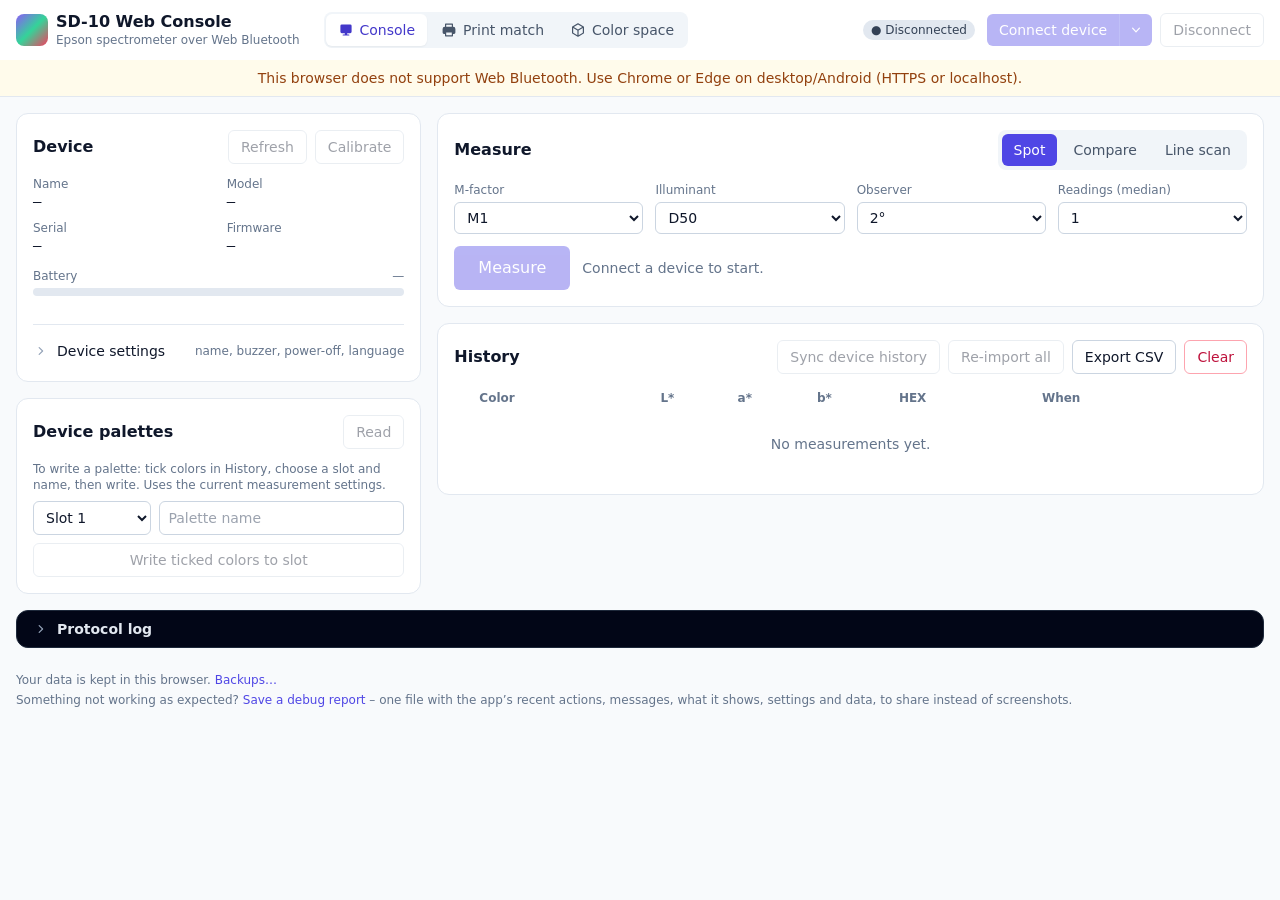
==== commit 12c704ed: "added Backups and now stored in a IndexedDB" ====
--- a/index.html
+++ b/index.html
@@ -4,7 +4,7 @@
   <meta charset="utf-8">
   <meta name="viewport" content="width=device-width, initial-scale=1">
   <title>SD-10 Web Console</title>
-  <link rel="stylesheet" href="css/app.css?v=2026-11-03.374e0f6-191849">
+  <link rel="stylesheet" href="css/app.css?v=2026-11-03.2f678ce-201723">
 </head>
 <body class="bg-slate-50 dark:bg-slate-950 text-slate-900 dark:text-slate-100 antialiased">
   <header class="sticky top-0 z-10 bg-white/90 dark:bg-slate-900/90 backdrop-blur border-b border-slate-200 dark:border-slate-800">
@@ -607,37 +607,72 @@
     </div>
   </main>
 
-  <!-- debug report: one file to share instead of screenshots (see js/debug.js) -->
-  <footer class="max-w-7xl mx-auto px-3 sm:px-4 pb-6 pt-2 text-xs text-slate-500">
-    Something not working as expected? <button id="btnDebugReport" type="button" class="font-medium text-indigo-600 hover:underline dark:text-indigo-400">Save a debug report</button>
-    – one file with the app’s recent actions, messages, what it shows, settings and data, to share instead of screenshots.
+  <!-- backups (see js/backup.js) and the debug report: one file to share instead of screenshots (see js/debug.js) -->
+  <footer class="max-w-7xl mx-auto px-3 sm:px-4 pb-6 pt-2 text-xs text-slate-500 space-y-1">
+    <p><span id="backupStatus">Your data is kept in this browser.</span>
+      <button id="btnBackups" type="button" class="font-medium text-indigo-600 hover:underline dark:text-indigo-400">Backups…</button></p>
+    <p>Something not working as expected? <button id="btnDebugReport" type="button" class="font-medium text-indigo-600 hover:underline dark:text-indigo-400">Save a debug report</button>
+    – one file with the app’s recent actions, messages, what it shows, settings and data, to share instead of screenshots.</p>
   </footer>
+
+  <dialog id="backupDialog" class="card w-[min(32rem,calc(100vw-2rem))] text-slate-900 shadow-xl backdrop:bg-slate-950/50 dark:text-slate-100">
+    <div class="space-y-4">
+      <div class="flex items-center justify-between gap-2">
+        <h3 class="font-semibold">Backups</h3>
+        <button type="button" data-close-dialog class="btn btn-ghost !px-2" aria-label="Close">✕</button>
+      </div>
+      <div class="space-y-1">
+        <p class="text-sm text-slate-500">Your colors and results, color spaces, measurement history, settings and the ICC profiles you added are stored in this browser only. Clearing the browser’s site data (“Cookies and other site data”) deletes them – a backup outside the browser keeps them safe.</p>
+        <p id="bkPersist" class="text-xs text-slate-500"></p>
+      </div>
+      <section class="space-y-2">
+        <h4 class="text-sm font-semibold">Automatic backup to a folder</h4>
+        <p id="bkFolderInfo" class="text-xs text-slate-500"></p>
+        <div class="flex flex-wrap gap-2">
+          <button id="btnBkFolder" type="button" class="btn btn-primary">Choose folder…</button>
+          <button id="btnBkAllow" type="button" class="btn btn-primary hidden">Allow access again</button>
+          <button id="btnBkNow" type="button" class="btn btn-ghost hidden">Back up now</button>
+          <button id="btnBkStop" type="button" class="btn btn-ghost hidden">Stop</button>
+        </div>
+      </section>
+      <section class="space-y-2">
+        <h4 class="text-sm font-semibold">Backup file</h4>
+        <p class="text-xs text-slate-500">One file with everything, profiles included – to keep anywhere, or to move your data to another computer or browser. To restore a folder backup, pick its <span class="font-mono">SD-10 backup.json</span> together with the .icc files in its <span class="font-mono">profiles</span> folder.</p>
+        <div class="flex flex-wrap gap-2">
+          <button id="btnBkDownload" type="button" class="btn btn-ghost">Download backup</button>
+          <button id="btnBkRestore" type="button" class="btn btn-ghost">Restore from backup…</button>
+          <input id="bkRestoreFile" type="file" accept=".json,.icc,.icm,application/json" multiple class="hidden">
+        </div>
+      </section>
+    </div>
+  </dialog>
 
   <!-- Cache busting for GitHub Pages (files are cached for 10 min): every module URL carries the release
        version, so a page always loads scripts from the same release. Bump with: ./bump-version.sh -->
   <script type="importmap">
   {
     "imports": {
-      "./js/app.js": "./js/app.js?v=2026-11-03.374e0f6-191849",
-      "./js/transport.js": "./js/transport.js?v=2026-11-03.374e0f6-191849",
-      "./js/mock.js": "./js/mock.js?v=2026-11-03.374e0f6-191849",
-      "./js/session.js": "./js/session.js?v=2026-11-03.374e0f6-191849",
-      "./js/protocol.js": "./js/protocol.js?v=2026-11-03.374e0f6-191849",
-      "./js/color.js": "./js/color.js?v=2026-11-03.374e0f6-191849",
-      "./js/weights.js": "./js/weights.js?v=2026-11-03.374e0f6-191849",
-      "./js/storage.js": "./js/storage.js?v=2026-11-03.374e0f6-191849",
-      "./js/icc.js": "./js/icc.js?v=2026-11-03.374e0f6-191849",
-      "./js/match.js": "./js/match.js?v=2026-11-03.374e0f6-191849",
-      "./js/printer-sim.js": "./js/printer-sim.js?v=2026-11-03.374e0f6-191849",
-      "./js/ui.js": "./js/ui.js?v=2026-11-03.374e0f6-191849",
-      "./js/match-view.js": "./js/match-view.js?v=2026-11-03.374e0f6-191849",
-      "./js/rip-export.js": "./js/rip-export.js?v=2026-11-03.374e0f6-191849",
-      "./js/colorspace.js": "./js/colorspace.js?v=2026-11-03.374e0f6-191849",
-      "./js/debug.js": "./js/debug.js?v=2026-11-03.374e0f6-191849",
-      "./js/space-view.js": "./js/space-view.js?v=2026-11-03.374e0f6-191849"
+      "./js/app.js": "./js/app.js?v=2026-11-03.2f678ce-201723",
+      "./js/transport.js": "./js/transport.js?v=2026-11-03.2f678ce-201723",
+      "./js/mock.js": "./js/mock.js?v=2026-11-03.2f678ce-201723",
+      "./js/session.js": "./js/session.js?v=2026-11-03.2f678ce-201723",
+      "./js/protocol.js": "./js/protocol.js?v=2026-11-03.2f678ce-201723",
+      "./js/color.js": "./js/color.js?v=2026-11-03.2f678ce-201723",
+      "./js/weights.js": "./js/weights.js?v=2026-11-03.2f678ce-201723",
+      "./js/storage.js": "./js/storage.js?v=2026-11-03.2f678ce-201723",
+      "./js/icc.js": "./js/icc.js?v=2026-11-03.2f678ce-201723",
+      "./js/match.js": "./js/match.js?v=2026-11-03.2f678ce-201723",
+      "./js/printer-sim.js": "./js/printer-sim.js?v=2026-11-03.2f678ce-201723",
+      "./js/ui.js": "./js/ui.js?v=2026-11-03.2f678ce-201723",
+      "./js/match-view.js": "./js/match-view.js?v=2026-11-03.2f678ce-201723",
+      "./js/rip-export.js": "./js/rip-export.js?v=2026-11-03.2f678ce-201723",
+      "./js/colorspace.js": "./js/colorspace.js?v=2026-11-03.2f678ce-201723",
+      "./js/backup.js": "./js/backup.js?v=2026-11-03.2f678ce-201723",
+      "./js/debug.js": "./js/debug.js?v=2026-11-03.2f678ce-201723",
+      "./js/space-view.js": "./js/space-view.js?v=2026-11-03.2f678ce-201723"
     }
   }
   </script>
-  <script type="module" src="js/app.js?v=2026-11-03.374e0f6-191849"></script>
+  <script type="module" src="js/app.js?v=2026-11-03.2f678ce-201723"></script>
 </body>
 </html>
--- a/css/app.css
+++ b/css/app.css
@@ -1,2 +1,2 @@
 *,:after,:before{--tw-border-spacing-x:0;--tw-border-spacing-y:0;--tw-translate-x:0;--tw-translate-y:0;--tw-rotate:0;--tw-skew-x:0;--tw-skew-y:0;--tw-scale-x:1;--tw-scale-y:1;--tw-pan-x: ;--tw-pan-y: ;--tw-pinch-zoom: ;--tw-scroll-snap-strictness:proximity;--tw-gradient-from-position: ;--tw-gradient-via-position: ;--tw-gradient-to-position: ;--tw-ordinal: ;--tw-slashed-zero: ;--tw-numeric-figure: ;--tw-numeric-spacing: ;--tw-numeric-fraction: ;--tw-ring-inset: ;--tw-ring-offset-width:0px;--tw-ring-offset-color:#fff;--tw-ring-color:rgba(59,130,246,.5);--tw-ring-offset-shadow:0 0 #0000;--tw-ring-shadow:0 0 #0000;--tw-shadow:0 0 #0000;--tw-shadow-colored:0 0 #0000;--tw-blur: ;--tw-brightness: ;--tw-contrast: ;--tw-grayscale: ;--tw-hue-rotate: ;--tw-invert: ;--tw-saturate: ;--tw-sepia: ;--tw-drop-shadow: ;--tw-backdrop-blur: ;--tw-backdrop-brightness: ;--tw-backdrop-contrast: ;--tw-backdrop-grayscale: ;--tw-backdrop-hue-rotate: ;--tw-backdrop-invert: ;--tw-backdrop-opacity: ;--tw-backdrop-saturate: ;--tw-backdrop-sepia: ;--tw-contain-size: ;--tw-contain-layout: ;--tw-contain-paint: ;--tw-contain-style: }::backdrop{--tw-border-spacing-x:0;--tw-border-spacing-y:0;--tw-translate-x:0;--tw-translate-y:0;--tw-rotate:0;--tw-skew-x:0;--tw-skew-y:0;--tw-scale-x:1;--tw-scale-y:1;--tw-pan-x: ;--tw-pan-y: ;--tw-pinch-zoom: ;--tw-scroll-snap-strictness:proximity;--tw-gradient-from-position: ;--tw-gradient-via-position: ;--tw-gradient-to-position: ;--tw-ordinal: ;--tw-slashed-zero: ;--tw-numeric-figure: ;--tw-numeric-spacing: ;--tw-numeric-fraction: ;--tw-ring-inset: ;--tw-ring-offset-width:0px;--tw-ring-offset-color:#fff;--tw-ring-color:rgba(59,130,246,.5);--tw-ring-offset-shadow:0 0 #0000;--tw-ring-shadow:0 0 #0000;--tw-shadow:0 0 #0000;--tw-shadow-colored:0 0 #0000;--tw-blur: ;--tw-brightness: ;--tw-contrast: ;--tw-grayscale: ;--tw-hue-rotate: ;--tw-invert: ;--tw-saturate: ;--tw-sepia: ;--tw-drop-shadow: ;--tw-backdrop-blur: ;--tw-backdrop-brightness: ;--tw-backdrop-contrast: ;--tw-backdrop-grayscale: ;--tw-backdrop-hue-rotate: ;--tw-backdrop-invert: ;--tw-backdrop-opacity: ;--tw-backdrop-saturate: ;--tw-backdrop-sepia: ;--tw-contain-size: ;--tw-contain-layout: ;--tw-contain-paint: ;--tw-contain-style: }
-/*! tailwindcss v3.4.16 | MIT License | https://tailwindcss.com*/*,:after,:before{border:0 solid #e5e7eb;box-sizing:border-box}:after,:before{--tw-content:""}:host,html{line-height:1.5;-webkit-text-size-adjust:100%;font-family:ui-sans-serif,system-ui,sans-serif,Apple Color Emoji,Segoe UI Emoji,Segoe UI Symbol,Noto Color Emoji;font-feature-settings:normal;font-variation-settings:normal;-moz-tab-size:4;-o-tab-size:4;tab-size:4;-webkit-tap-highlight-color:transparent}body{line-height:inherit;margin:0}hr{border-top-width:1px;color:inherit;height:0}abbr:where([title]){-webkit-text-decoration:underline dotted;text-decoration:underline dotted}h1,h2,h3,h4,h5,h6{font-size:inherit;font-weight:inherit}a{color:inherit;text-decoration:inherit}b,strong{font-weight:bolder}code,kbd,pre,samp{font-family:ui-monospace,SFMono-Regular,Menlo,Monaco,Consolas,Liberation Mono,Courier New,monospace;font-feature-settings:normal;font-size:1em;font-variation-settings:normal}small{font-size:80%}sub,sup{font-size:75%;line-height:0;position:relative;vertical-align:baseline}sub{bottom:-.25em}sup{top:-.5em}table{border-collapse:collapse;border-color:inherit;text-indent:0}button,input,optgroup,select,textarea{color:inherit;font-family:inherit;font-feature-settings:inherit;font-size:100%;font-variation-settings:inherit;font-weight:inherit;letter-spacing:inherit;line-height:inherit;margin:0;padding:0}button,select{text-transform:none}button,input:where([type=button]),input:where([type=reset]),input:where([type=submit]){-webkit-appearance:button;background-color:transparent;background-image:none}:-moz-focusring{outline:auto}:-moz-ui-invalid{box-shadow:none}progress{vertical-align:baseline}::-webkit-inner-spin-button,::-webkit-outer-spin-button{height:auto}[type=search]{-webkit-appearance:textfield;outline-offset:-2px}::-webkit-search-decoration{-webkit-appearance:none}::-webkit-file-upload-button{-webkit-appearance:button;font:inherit}summary{display:list-item}blockquote,dd,dl,figure,h1,h2,h3,h4,h5,h6,hr,p,pre{margin:0}fieldset{margin:0}fieldset,legend{padding:0}menu,ol,ul{list-style:none;margin:0;padding:0}dialog{padding:0}textarea{resize:vertical}input::-moz-placeholder,textarea::-moz-placeholder{color:#9ca3af;opacity:1}input::placeholder,textarea::placeholder{color:#9ca3af;opacity:1}[role=button],button{cursor:pointer}:disabled{cursor:default}audio,canvas,embed,iframe,img,object,svg,video{display:block;vertical-align:middle}img,video{height:auto;max-width:100%}[hidden]:where(:not([hidden=until-found])){display:none}.card{border-radius:.75rem;border-width:1px;--tw-border-opacity:1;border-color:rgb(226 232 240/var(--tw-border-opacity,1));--tw-bg-opacity:1;background-color:rgb(255 255 255/var(--tw-bg-opacity,1));padding:.75rem}@media (min-width:640px){.card{padding:1rem}}@media (prefers-color-scheme:dark){.card{--tw-border-opacity:1;border-color:rgb(30 41 59/var(--tw-border-opacity,1));--tw-bg-opacity:1;background-color:rgb(15 23 42/var(--tw-bg-opacity,1))}}.label{display:block;font-size:.75rem;font-weight:500;line-height:1rem;margin-bottom:.25rem;--tw-text-opacity:1;color:rgb(100 116 139/var(--tw-text-opacity,1))}@media (prefers-color-scheme:dark){.label{--tw-text-opacity:1;color:rgb(148 163 184/var(--tw-text-opacity,1))}}.input{border-radius:.375rem;border-width:1px;width:100%;--tw-border-opacity:1;border-color:rgb(203 213 225/var(--tw-border-opacity,1));--tw-bg-opacity:1;background-color:rgb(255 255 255/var(--tw-bg-opacity,1));font-size:.875rem;line-height:1.25rem;padding:.375rem .5rem}.input:focus{outline:2px solid transparent;outline-offset:2px;--tw-ring-offset-shadow:var(--tw-ring-inset) 0 0 0 var(--tw-ring-offset-width) var(--tw-ring-offset-color);--tw-ring-shadow:var(--tw-ring-inset) 0 0 0 calc(2px + var(--tw-ring-offset-width)) var(--tw-ring-color);box-shadow:var(--tw-ring-offset-shadow),var(--tw-ring-shadow),var(--tw-shadow,0 0 #0000);--tw-ring-opacity:1;--tw-ring-color:rgb(99 102 241/var(--tw-ring-opacity,1))}@media (prefers-color-scheme:dark){.input{--tw-border-opacity:1;border-color:rgb(51 65 85/var(--tw-border-opacity,1));--tw-bg-opacity:1;background-color:rgb(30 41 59/var(--tw-bg-opacity,1))}}.\!btn{align-items:center;border-radius:.375rem;display:inline-flex;font-size:.875rem;font-weight:500;gap:.375rem;justify-content:center;line-height:1.25rem;padding:.375rem .75rem;transition-duration:.15s;transition-property:color,background-color,border-color,text-decoration-color,fill,stroke,opacity,box-shadow,transform,filter,-webkit-backdrop-filter;transition-property:color,background-color,border-color,text-decoration-color,fill,stroke,opacity,box-shadow,transform,filter,backdrop-filter;transition-property:color,background-color,border-color,text-decoration-color,fill,stroke,opacity,box-shadow,transform,filter,backdrop-filter,-webkit-backdrop-filter;transition-timing-function:cubic-bezier(.4,0,.2,1)}.\!btn:disabled{cursor:not-allowed;opacity:.4}.btn{align-items:center;border-radius:.375rem;display:inline-flex;font-size:.875rem;font-weight:500;gap:.375rem;justify-content:center;line-height:1.25rem;padding:.375rem .75rem;transition-duration:.15s;transition-property:color,background-color,border-color,text-decoration-color,fill,stroke,opacity,box-shadow,transform,filter,-webkit-backdrop-filter;transition-property:color,background-color,border-color,text-decoration-color,fill,stroke,opacity,box-shadow,transform,filter,backdrop-filter;transition-property:color,background-color,border-color,text-decoration-color,fill,stroke,opacity,box-shadow,transform,filter,backdrop-filter,-webkit-backdrop-filter;transition-timing-function:cubic-bezier(.4,0,.2,1)}.btn:disabled{cursor:not-allowed;opacity:.4}.btn-primary{--tw-bg-opacity:1;background-color:rgb(79 70 229/var(--tw-bg-opacity,1));--tw-text-opacity:1;color:rgb(255 255 255/var(--tw-text-opacity,1))}.btn-primary:hover{--tw-bg-opacity:1;background-color:rgb(99 102 241/var(--tw-bg-opacity,1))}.btn-ghost{border-width:1px;--tw-border-opacity:1;border-color:rgb(203 213 225/var(--tw-border-opacity,1))}.btn-ghost:hover{--tw-bg-opacity:1;background-color:rgb(241 245 249/var(--tw-bg-opacity,1))}@media (prefers-color-scheme:dark){.btn-ghost{--tw-border-opacity:1;border-color:rgb(51 65 85/var(--tw-border-opacity,1))}.btn-ghost:hover{--tw-bg-opacity:1;background-color:rgb(30 41 59/var(--tw-bg-opacity,1))}}.btn-danger{border-width:1px;--tw-border-opacity:1;border-color:rgb(253 164 175/var(--tw-border-opacity,1));--tw-text-opacity:1;color:rgb(190 18 60/var(--tw-text-opacity,1))}.btn-danger:hover{--tw-bg-opacity:1;background-color:rgb(255 241 242/var(--tw-bg-opacity,1))}@media (prefers-color-scheme:dark){.btn-danger{--tw-border-opacity:1;border-color:rgb(159 18 57/var(--tw-border-opacity,1));--tw-text-opacity:1;color:rgb(253 164 175/var(--tw-text-opacity,1))}.btn-danger:hover{--tw-bg-opacity:1;background-color:rgb(76 5 25/var(--tw-bg-opacity,1))}}.chip{align-items:center;border-radius:9999px;display:inline-flex;flex-shrink:0;font-size:.75rem;font-weight:500;gap:.25rem;line-height:1rem;padding:.125rem .5rem;white-space:nowrap}.tab{border-radius:.375rem;font-size:.875rem;line-height:1.25rem;padding:.375rem .75rem;--tw-text-opacity:1;color:rgb(71 85 105/var(--tw-text-opacity,1))}@media (prefers-color-scheme:dark){.tab{--tw-text-opacity:1;color:rgb(203 213 225/var(--tw-text-opacity,1))}}.tab[aria-selected=true]{--tw-bg-opacity:1;background-color:rgb(79 70 229/var(--tw-bg-opacity,1));--tw-text-opacity:1;color:rgb(255 255 255/var(--tw-text-opacity,1))}.seg-group{align-items:center;border-radius:.5rem;gap:.125rem;--tw-bg-opacity:1;background-color:rgb(241 245 249/var(--tw-bg-opacity,1));padding:.125rem}@media (prefers-color-scheme:dark){.seg-group{--tw-bg-opacity:1;background-color:rgb(30 41 59/var(--tw-bg-opacity,1))}}.seg{align-items:center;border-radius:.375rem;display:inline-flex;font-size:.875rem;font-weight:500;gap:.375rem;line-height:1.25rem;padding:.375rem .75rem;--tw-text-opacity:1;color:rgb(71 85 105/var(--tw-text-opacity,1));transition-duration:.15s;transition-property:color,background-color,border-color,text-decoration-color,fill,stroke;transition-timing-function:cubic-bezier(.4,0,.2,1)}.seg:hover{--tw-text-opacity:1;color:rgb(15 23 42/var(--tw-text-opacity,1))}@media (prefers-color-scheme:dark){.seg{color:rgb(203 213 225/var(--tw-text-opacity,1))}.seg,.seg:hover{--tw-text-opacity:1}.seg:hover{color:rgb(255 255 255/var(--tw-text-opacity,1))}}.seg[aria-current=page]{--tw-bg-opacity:1;background-color:rgb(255 255 255/var(--tw-bg-opacity,1));--tw-text-opacity:1;color:rgb(67 56 202/var(--tw-text-opacity,1));--tw-shadow:0 1px 2px 0 rgba(0,0,0,.05);--tw-shadow-colored:0 1px 2px 0 var(--tw-shadow-color);box-shadow:var(--tw-ring-offset-shadow,0 0 #0000),var(--tw-ring-shadow,0 0 #0000),var(--tw-shadow)}@media (prefers-color-scheme:dark){.seg[aria-current=page]{--tw-bg-opacity:1;background-color:rgb(51 65 85/var(--tw-bg-opacity,1));--tw-text-opacity:1;color:rgb(255 255 255/var(--tw-text-opacity,1))}}.kv dt{font-size:.75rem;line-height:1rem;--tw-text-opacity:1;color:rgb(100 116 139/var(--tw-text-opacity,1))}@media (prefers-color-scheme:dark){.kv dt{--tw-text-opacity:1;color:rgb(148 163 184/var(--tw-text-opacity,1))}}.kv dd{font-family:ui-monospace,SFMono-Regular,Menlo,Monaco,Consolas,Liberation Mono,Courier New,monospace;font-size:.875rem;line-height:1.25rem;--tw-numeric-spacing:tabular-nums;font-variant-numeric:var(--tw-ordinal) var(--tw-slashed-zero) var(--tw-numeric-figure) var(--tw-numeric-spacing) var(--tw-numeric-fraction)}.sr-only{height:1px;margin:-1px;overflow:hidden;padding:0;position:absolute;width:1px;clip:rect(0,0,0,0);border-width:0;white-space:nowrap}.pointer-events-none{pointer-events:none}.\!visible{visibility:visible!important}.visible{visibility:visible}.static{position:static}.\!fixed{position:fixed!important}.fixed{position:fixed}.absolute{position:absolute}.relative{position:relative}.sticky{position:sticky}.\!inset-0{inset:0!important}.inset-0{inset:0}.inset-y-0{bottom:0;top:0}.-right-1{right:-.25rem}.-top-1{top:-.25rem}.bottom-0{bottom:0}.bottom-4{bottom:1rem}.left-0{left:0}.left-0\.5{left:.125rem}.left-2{left:.5rem}.left-4{left:1rem}.right-0{right:0}.right-2{right:.5rem}.right-4{right:1rem}.top-0{top:0}.top-0\.5{top:.125rem}.top-2{top:.5rem}.top-full{top:100%}.\!z-50{z-index:50!important}.z-10{z-index:10}.z-20{z-index:20}.z-30{z-index:30}.order-1{order:1}.order-2{order:2}.order-3{order:3}.order-4{order:4}.col-span-2{grid-column:span 2/span 2}.col-span-4{grid-column:span 4/span 4}.m-0{margin:0}.mx-auto{margin-left:auto;margin-right:auto}.\!mb-0\.5{margin-bottom:.125rem!important}.mb-1{margin-bottom:.25rem}.mb-3{margin-bottom:.75rem}.mb-4{margin-bottom:1rem}.ml-auto{margin-left:auto}.mr-2{margin-right:.5rem}.mr-auto{margin-right:auto}.mt-0\.5{margin-top:.125rem}.mt-1{margin-top:.25rem}.mt-1\.5{margin-top:.375rem}.mt-2{margin-top:.5rem}.mt-3{margin-top:.75rem}.mt-4{margin-top:1rem}.mt-5{margin-top:1.25rem}.mt-auto{margin-top:auto}.block{display:block}.inline-block{display:inline-block}.inline{display:inline}.flex{display:flex}.inline-flex{display:inline-flex}.table{display:table}.grid{display:grid}.hidden{display:none}.\!aspect-auto{aspect-ratio:auto!important}.aspect-\[4\/3\]{aspect-ratio:4/3}.\!h-auto{height:auto!important}.h-10{height:2.5rem}.h-2{height:.5rem}.h-2\.5{height:.625rem}.h-24{height:6rem}.h-28{height:7rem}.h-3{height:.75rem}.h-4{height:1rem}.h-5{height:1.25rem}.h-6{height:1.5rem}.h-72{height:18rem}.h-8{height:2rem}.h-auto{height:auto}.h-full{height:100%}.\!max-h-none{max-height:none!important}.max-h-72{max-height:18rem}.max-h-96{max-height:24rem}.max-h-\[21rem\]{max-height:21rem}.max-h-\[240px\]{max-height:240px}.max-h-\[28rem\]{max-height:28rem}.max-h-\[calc\(100vh-13rem\)\]{max-height:calc(100vh - 13rem)}.max-h-\[calc\(100vh-18rem\)\]{max-height:calc(100vh - 18rem)}.min-h-0{min-height:0}.min-h-\[124px\]{min-height:124px}.min-h-\[440px\]{min-height:440px}.min-h-\[5rem\]{min-height:5rem}.\!w-40{width:10rem!important}.w-0{width:0}.w-10{width:2.5rem}.w-12{width:3rem}.w-2\.5{width:.625rem}.w-3{width:.75rem}.w-4{width:1rem}.w-5{width:1.25rem}.w-56{width:14rem}.w-6{width:1.5rem}.w-64{width:16rem}.w-72{width:18rem}.w-8{width:2rem}.w-9{width:2.25rem}.w-\[min\(30rem\2c calc\(100vw-2rem\)\)\]{width:min(30rem,calc(100vw - 2rem))}.w-full{width:100%}.min-w-0{min-width:0}.min-w-\[10rem\]{min-width:10rem}.min-w-\[14rem\]{min-width:14rem}.max-w-4xl{max-width:56rem}.max-w-7xl{max-width:80rem}.max-w-\[45\%\]{max-width:45%}.max-w-\[60\%\]{max-width:60%}.max-w-\[calc\(100vw-2rem\)\]{max-width:calc(100vw - 2rem)}.max-w-md{max-width:28rem}.max-w-xs{max-width:20rem}.flex-1{flex:1 1 0%}.flex-none{flex:none}.shrink-0{flex-shrink:0}.grow{flex-grow:1}.rotate-90{--tw-rotate:90deg;transform:translate(var(--tw-translate-x),var(--tw-translate-y)) rotate(var(--tw-rotate)) skewX(var(--tw-skew-x)) skewY(var(--tw-skew-y)) scaleX(var(--tw-scale-x)) scaleY(var(--tw-scale-y))}.cursor-grab{cursor:grab}.cursor-grabbing{cursor:grabbing}.cursor-pointer{cursor:pointer}.touch-none{touch-action:none}.select-none{-webkit-user-select:none;-moz-user-select:none;user-select:none}.resize{resize:both}.list-none{list-style-type:none}.grid-cols-1{grid-template-columns:repeat(1,minmax(0,1fr))}.grid-cols-2{grid-template-columns:repeat(2,minmax(0,1fr))}.grid-cols-3{grid-template-columns:repeat(3,minmax(0,1fr))}.grid-cols-4{grid-template-columns:repeat(4,minmax(0,1fr))}.grid-cols-6{grid-template-columns:repeat(6,minmax(0,1fr))}.grid-cols-\[1fr\2c auto\]{grid-template-columns:1fr auto}.grid-cols-\[3\.75rem\2c 1fr\]{grid-template-columns:3.75rem 1fr}.grid-cols-\[auto\2c minmax\(0\2c 1fr\)\]{grid-template-columns:auto minmax(0,1fr)}.grid-cols-\[repeat\(auto-fill\2c minmax\(2rem\2c 1fr\)\)\]{grid-template-columns:repeat(auto-fill,minmax(2rem,1fr))}.grid-cols-\[repeat\(auto-fill\2c minmax\(4\.25rem\2c 1fr\)\)\]{grid-template-columns:repeat(auto-fill,minmax(4.25rem,1fr))}.flex-col{flex-direction:column}.flex-wrap{flex-wrap:wrap}.place-items-center{place-items:center}.content-center{align-content:center}.items-start{align-items:flex-start}.items-end{align-items:flex-end}.items-center{align-items:center}.items-baseline{align-items:baseline}.items-stretch{align-items:stretch}.justify-end{justify-content:flex-end}.justify-between{justify-content:space-between}.gap-1{gap:.25rem}.gap-1\.5{gap:.375rem}.gap-2{gap:.5rem}.gap-3{gap:.75rem}.gap-4{gap:1rem}.gap-x-2{-moz-column-gap:.5rem;column-gap:.5rem}.gap-x-3{-moz-column-gap:.75rem;column-gap:.75rem}.gap-x-4{-moz-column-gap:1rem;column-gap:1rem}.gap-x-6{-moz-column-gap:1.5rem;column-gap:1.5rem}.gap-y-0\.5{row-gap:.125rem}.gap-y-1{row-gap:.25rem}.gap-y-2{row-gap:.5rem}.gap-y-3{row-gap:.75rem}.space-y-1>:not([hidden])~:not([hidden]){--tw-space-y-reverse:0;margin-bottom:calc(.25rem*var(--tw-space-y-reverse));margin-top:calc(.25rem*(1 - var(--tw-space-y-reverse)))}.space-y-1\.5>:not([hidden])~:not([hidden]){--tw-space-y-reverse:0;margin-bottom:calc(.375rem*var(--tw-space-y-reverse));margin-top:calc(.375rem*(1 - var(--tw-space-y-reverse)))}.space-y-2>:not([hidden])~:not([hidden]){--tw-space-y-reverse:0;margin-bottom:calc(.5rem*var(--tw-space-y-reverse));margin-top:calc(.5rem*(1 - var(--tw-space-y-reverse)))}.space-y-3>:not([hidden])~:not([hidden]){--tw-space-y-reverse:0;margin-bottom:calc(.75rem*var(--tw-space-y-reverse));margin-top:calc(.75rem*(1 - var(--tw-space-y-reverse)))}.space-y-4>:not([hidden])~:not([hidden]){--tw-space-y-reverse:0;margin-bottom:calc(1rem*var(--tw-space-y-reverse));margin-top:calc(1rem*(1 - var(--tw-space-y-reverse)))}.divide-y>:not([hidden])~:not([hidden]){--tw-divide-y-reverse:0;border-bottom-width:calc(1px*var(--tw-divide-y-reverse));border-top-width:calc(1px*(1 - var(--tw-divide-y-reverse)))}.divide-slate-200>:not([hidden])~:not([hidden]){--tw-divide-opacity:1;border-color:rgb(226 232 240/var(--tw-divide-opacity,1))}.self-stretch{align-self:stretch}.overflow-auto{overflow:auto}.overflow-hidden{overflow:hidden}.overflow-x-auto{overflow-x:auto}.overflow-y-auto{overflow-y:auto}.truncate{overflow:hidden;text-overflow:ellipsis}.truncate,.whitespace-nowrap{white-space:nowrap}.whitespace-pre-wrap{white-space:pre-wrap}.break-all{word-break:break-all}.rounded{border-radius:.25rem}.rounded-full{border-radius:9999px}.rounded-lg{border-radius:.5rem}.rounded-md{border-radius:.375rem}.rounded-sm{border-radius:.125rem}.rounded-xl{border-radius:.75rem}.\!rounded-l-none{border-bottom-left-radius:0!important;border-top-left-radius:0!important}.\!rounded-r-none{border-bottom-right-radius:0!important;border-top-right-radius:0!important}.rounded-tl{border-top-left-radius:.25rem}.border{border-width:1px}.border-b{border-bottom-width:1px}.border-l{border-left-width:1px}.border-t{border-top-width:1px}.border-dashed{border-style:dashed}.border-indigo-400\/40{border-color:rgba(129,140,248,.4)}.border-slate-100{--tw-border-opacity:1;border-color:rgb(241 245 249/var(--tw-border-opacity,1))}.border-slate-200{--tw-border-opacity:1;border-color:rgb(226 232 240/var(--tw-border-opacity,1))}.border-slate-300{--tw-border-opacity:1;border-color:rgb(203 213 225/var(--tw-border-opacity,1))}.border-slate-700{--tw-border-opacity:1;border-color:rgb(51 65 85/var(--tw-border-opacity,1))}.border-slate-800{--tw-border-opacity:1;border-color:rgb(30 41 59/var(--tw-border-opacity,1))}.\!bg-indigo-600{--tw-bg-opacity:1!important;background-color:rgb(79 70 229/var(--tw-bg-opacity,1))!important}.bg-amber-100{--tw-bg-opacity:1;background-color:rgb(254 243 199/var(--tw-bg-opacity,1))}.bg-amber-400{--tw-bg-opacity:1;background-color:rgb(251 191 36/var(--tw-bg-opacity,1))}.bg-amber-50{--tw-bg-opacity:1;background-color:rgb(255 251 235/var(--tw-bg-opacity,1))}.bg-amber-500{--tw-bg-opacity:1;background-color:rgb(245 158 11/var(--tw-bg-opacity,1))}.bg-emerald-100{--tw-bg-opacity:1;background-color:rgb(209 250 229/var(--tw-bg-opacity,1))}.bg-emerald-50{--tw-bg-opacity:1;background-color:rgb(236 253 245/var(--tw-bg-opacity,1))}.bg-emerald-500{--tw-bg-opacity:1;background-color:rgb(16 185 129/var(--tw-bg-opacity,1))}.bg-emerald-600{--tw-bg-opacity:1;background-color:rgb(5 150 105/var(--tw-bg-opacity,1))}.bg-indigo-50{--tw-bg-opacity:1;background-color:rgb(238 242 255/var(--tw-bg-opacity,1))}.bg-indigo-50\/50{background-color:rgba(238,242,255,.5)}.bg-indigo-500\/10{background-color:rgba(99,102,241,.1)}.bg-indigo-600{--tw-bg-opacity:1;background-color:rgb(79 70 229/var(--tw-bg-opacity,1))}.bg-rose-100{--tw-bg-opacity:1;background-color:rgb(255 228 230/var(--tw-bg-opacity,1))}.bg-rose-50{--tw-bg-opacity:1;background-color:rgb(255 241 242/var(--tw-bg-opacity,1))}.bg-rose-500{--tw-bg-opacity:1;background-color:rgb(244 63 94/var(--tw-bg-opacity,1))}.bg-rose-600{--tw-bg-opacity:1;background-color:rgb(225 29 72/var(--tw-bg-opacity,1))}.bg-slate-100{--tw-bg-opacity:1;background-color:rgb(241 245 249/var(--tw-bg-opacity,1))}.bg-slate-200{--tw-bg-opacity:1;background-color:rgb(226 232 240/var(--tw-bg-opacity,1))}.bg-slate-300{--tw-bg-opacity:1;background-color:rgb(203 213 225/var(--tw-bg-opacity,1))}.bg-slate-50{--tw-bg-opacity:1;background-color:rgb(248 250 252/var(--tw-bg-opacity,1))}.bg-slate-800{--tw-bg-opacity:1;background-color:rgb(30 41 59/var(--tw-bg-opacity,1))}.bg-slate-900\/90{background-color:rgba(15,23,42,.9)}.bg-slate-950{--tw-bg-opacity:1;background-color:rgb(2 6 23/var(--tw-bg-opacity,1))}.bg-white{--tw-bg-opacity:1;background-color:rgb(255 255 255/var(--tw-bg-opacity,1))}.bg-white\/80{background-color:hsla(0,0%,100%,.8)}.bg-white\/85{background-color:hsla(0,0%,100%,.85)}.bg-white\/90{background-color:hsla(0,0%,100%,.9)}.bg-gradient-to-br{background-image:linear-gradient(to bottom right,var(--tw-gradient-stops))}.from-violet-500{--tw-gradient-from:#8b5cf6 var(--tw-gradient-from-position);--tw-gradient-to:rgba(139,92,246,0) var(--tw-gradient-to-position);--tw-gradient-stops:var(--tw-gradient-from),var(--tw-gradient-to)}.via-emerald-400{--tw-gradient-to:rgba(52,211,153,0) var(--tw-gradient-to-position);--tw-gradient-stops:var(--tw-gradient-from),#34d399 var(--tw-gradient-via-position),var(--tw-gradient-to)}.to-rose-500{--tw-gradient-to:#f43f5e var(--tw-gradient-to-position)}.fill-slate-500{fill:#64748b}.stroke-slate-200{stroke:#e2e8f0}.stroke-slate-500{stroke:#64748b}.\!p-0{padding:0!important}.p-0\.5{padding:.125rem}.p-1{padding:.25rem}.p-1\.5{padding:.375rem}.p-2{padding:.5rem}.p-3{padding:.75rem}.p-8{padding:2rem}.\!px-1\.5{padding-left:.375rem!important;padding-right:.375rem!important}.\!px-2{padding-left:.5rem!important;padding-right:.5rem!important}.\!px-2\.5{padding-left:.625rem!important;padding-right:.625rem!important}.\!py-0{padding-bottom:0!important;padding-top:0!important}.\!py-1{padding-bottom:.25rem!important;padding-top:.25rem!important}.px-0\.5{padding-left:.125rem;padding-right:.125rem}.px-1{padding-left:.25rem;padding-right:.25rem}.px-2{padding-left:.5rem;padding-right:.5rem}.px-3{padding-left:.75rem;padding-right:.75rem}.px-4{padding-left:1rem;padding-right:1rem}.px-6{padding-left:1.5rem;padding-right:1.5rem}.py-0\.5{padding-bottom:.125rem;padding-top:.125rem}.py-1{padding-bottom:.25rem;padding-top:.25rem}.py-1\.5{padding-bottom:.375rem;padding-top:.375rem}.py-2{padding-bottom:.5rem;padding-top:.5rem}.py-2\.5{padding-bottom:.625rem;padding-top:.625rem}.py-3{padding-bottom:.75rem;padding-top:.75rem}.py-4{padding-bottom:1rem;padding-top:1rem}.py-6{padding-bottom:1.5rem;padding-top:1.5rem}.pb-0\.5{padding-bottom:.125rem}.pb-2{padding-bottom:.5rem}.pb-6{padding-bottom:1.5rem}.pt-1{padding-top:.25rem}.pt-2{padding-top:.5rem}.pt-3{padding-top:.75rem}.pt-4{padding-top:1rem}.text-left{text-align:left}.text-center{text-align:center}.text-right{text-align:right}.align-middle{vertical-align:middle}.font-mono{font-family:ui-monospace,SFMono-Regular,Menlo,Monaco,Consolas,Liberation Mono,Courier New,monospace}.text-2xl{font-size:1.5rem;line-height:2rem}.text-\[10px\]{font-size:10px}.text-\[11px\]{font-size:11px}.text-\[9px\]{font-size:9px}.text-base{font-size:1rem;line-height:1.5rem}.text-sm{font-size:.875rem;line-height:1.25rem}.text-xl{font-size:1.25rem;line-height:1.75rem}.text-xs{font-size:.75rem;line-height:1rem}.font-bold{font-weight:700}.font-medium{font-weight:500}.font-normal{font-weight:400}.font-semibold{font-weight:600}.tabular-nums{--tw-numeric-spacing:tabular-nums;font-variant-numeric:var(--tw-ordinal) var(--tw-slashed-zero) var(--tw-numeric-figure) var(--tw-numeric-spacing) var(--tw-numeric-fraction)}.leading-4{line-height:1rem}.leading-5{line-height:1.25rem}.leading-none{line-height:1}.leading-tight{line-height:1.25}.tracking-wide{letter-spacing:.025em}.\!text-white{--tw-text-opacity:1!important;color:rgb(255 255 255/var(--tw-text-opacity,1))!important}.text-amber-600{--tw-text-opacity:1;color:rgb(217 119 6/var(--tw-text-opacity,1))}.text-amber-800{--tw-text-opacity:1;color:rgb(146 64 14/var(--tw-text-opacity,1))}.text-emerald-600{--tw-text-opacity:1;color:rgb(5 150 105/var(--tw-text-opacity,1))}.text-emerald-800{--tw-text-opacity:1;color:rgb(6 95 70/var(--tw-text-opacity,1))}.text-indigo-500{--tw-text-opacity:1;color:rgb(99 102 241/var(--tw-text-opacity,1))}.text-indigo-600{--tw-text-opacity:1;color:rgb(79 70 229/var(--tw-text-opacity,1))}.text-indigo-700{--tw-text-opacity:1;color:rgb(67 56 202/var(--tw-text-opacity,1))}.text-rose-600{--tw-text-opacity:1;color:rgb(225 29 72/var(--tw-text-opacity,1))}.text-rose-700{--tw-text-opacity:1;color:rgb(190 18 60/var(--tw-text-opacity,1))}.text-rose-800{--tw-text-opacity:1;color:rgb(159 18 57/var(--tw-text-opacity,1))}.text-slate-200{--tw-text-opacity:1;color:rgb(226 232 240/var(--tw-text-opacity,1))}.text-slate-300{--tw-text-opacity:1;color:rgb(203 213 225/var(--tw-text-opacity,1))}.text-slate-400{--tw-text-opacity:1;color:rgb(148 163 184/var(--tw-text-opacity,1))}.text-slate-500{--tw-text-opacity:1;color:rgb(100 116 139/var(--tw-text-opacity,1))}.text-slate-600{--tw-text-opacity:1;color:rgb(71 85 105/var(--tw-text-opacity,1))}.text-slate-700{--tw-text-opacity:1;color:rgb(51 65 85/var(--tw-text-opacity,1))}.text-slate-900{--tw-text-opacity:1;color:rgb(15 23 42/var(--tw-text-opacity,1))}.text-white{--tw-text-opacity:1;color:rgb(255 255 255/var(--tw-text-opacity,1))}.underline{text-decoration-line:underline}.antialiased{-webkit-font-smoothing:antialiased;-moz-osx-font-smoothing:grayscale}.opacity-40{opacity:.4}.opacity-75{opacity:.75}.shadow{--tw-shadow:0 1px 3px 0 rgba(0,0,0,.1),0 1px 2px -1px rgba(0,0,0,.1);--tw-shadow-colored:0 1px 3px 0 var(--tw-shadow-color),0 1px 2px -1px var(--tw-shadow-color)}.shadow,.shadow-lg{box-shadow:var(--tw-ring-offset-shadow,0 0 #0000),var(--tw-ring-shadow,0 0 #0000),var(--tw-shadow)}.shadow-lg{--tw-shadow:0 10px 15px -3px rgba(0,0,0,.1),0 4px 6px -4px rgba(0,0,0,.1);--tw-shadow-colored:0 10px 15px -3px var(--tw-shadow-color),0 4px 6px -4px var(--tw-shadow-color)}.shadow-sm{--tw-shadow:0 1px 2px 0 rgba(0,0,0,.05);--tw-shadow-colored:0 1px 2px 0 var(--tw-shadow-color)}.shadow-sm,.shadow-xl{box-shadow:var(--tw-ring-offset-shadow,0 0 #0000),var(--tw-ring-shadow,0 0 #0000),var(--tw-shadow)}.shadow-xl{--tw-shadow:0 20px 25px -5px rgba(0,0,0,.1),0 8px 10px -6px rgba(0,0,0,.1);--tw-shadow-colored:0 20px 25px -5px var(--tw-shadow-color),0 8px 10px -6px var(--tw-shadow-color)}.outline-dashed{outline-style:dashed}.outline-1{outline-width:1px}.outline-2{outline-width:2px}.outline-offset-\[-3px\]{outline-offset:-3px}.outline-indigo-500{outline-color:#6366f1}.outline-slate-400{outline-color:#94a3b8}.ring{--tw-ring-offset-shadow:var(--tw-ring-inset) 0 0 0 var(--tw-ring-offset-width) var(--tw-ring-offset-color);--tw-ring-shadow:var(--tw-ring-inset) 0 0 0 calc(3px + var(--tw-ring-offset-width)) var(--tw-ring-color)}.ring,.ring-1{box-shadow:var(--tw-ring-offset-shadow),var(--tw-ring-shadow),var(--tw-shadow,0 0 #0000)}.ring-1{--tw-ring-offset-shadow:var(--tw-ring-inset) 0 0 0 var(--tw-ring-offset-width) var(--tw-ring-offset-color);--tw-ring-shadow:var(--tw-ring-inset) 0 0 0 calc(1px + var(--tw-ring-offset-width)) var(--tw-ring-color)}.ring-2{--tw-ring-offset-shadow:var(--tw-ring-inset) 0 0 0 var(--tw-ring-offset-width) var(--tw-ring-offset-color);--tw-ring-shadow:var(--tw-ring-inset) 0 0 0 calc(2px + var(--tw-ring-offset-width)) var(--tw-ring-color);box-shadow:var(--tw-ring-offset-shadow),var(--tw-ring-shadow),var(--tw-shadow,0 0 #0000)}.ring-inset{--tw-ring-inset:inset}.ring-amber-600\/20{--tw-ring-color:rgba(217,119,6,.2)}.ring-black\/10{--tw-ring-color:rgba(0,0,0,.1)}.ring-black\/20{--tw-ring-color:rgba(0,0,0,.2)}.ring-indigo-500{--tw-ring-opacity:1;--tw-ring-color:rgb(99 102 241/var(--tw-ring-opacity,1))}.ring-rose-600\/20{--tw-ring-color:rgba(225,29,72,.2)}.ring-slate-200{--tw-ring-opacity:1;--tw-ring-color:rgb(226 232 240/var(--tw-ring-opacity,1))}.ring-slate-300{--tw-ring-opacity:1;--tw-ring-color:rgb(203 213 225/var(--tw-ring-opacity,1))}.ring-white{--tw-ring-opacity:1;--tw-ring-color:rgb(255 255 255/var(--tw-ring-opacity,1))}.ring-white\/40{--tw-ring-color:hsla(0,0%,100%,.4)}.invert{--tw-invert:invert(100%)}.filter,.invert{filter:var(--tw-blur) var(--tw-brightness) var(--tw-contrast) var(--tw-grayscale) var(--tw-hue-rotate) var(--tw-invert) var(--tw-saturate) var(--tw-sepia) var(--tw-drop-shadow)}.backdrop-blur{--tw-backdrop-blur:blur(8px);-webkit-backdrop-filter:var(--tw-backdrop-blur) var(--tw-backdrop-brightness) var(--tw-backdrop-contrast) var(--tw-backdrop-grayscale) var(--tw-backdrop-hue-rotate) var(--tw-backdrop-invert) var(--tw-backdrop-opacity) var(--tw-backdrop-saturate) var(--tw-backdrop-sepia);backdrop-filter:var(--tw-backdrop-blur) var(--tw-backdrop-brightness) var(--tw-backdrop-contrast) var(--tw-backdrop-grayscale) var(--tw-backdrop-hue-rotate) var(--tw-backdrop-invert) var(--tw-backdrop-opacity) var(--tw-backdrop-saturate) var(--tw-backdrop-sepia)}.transition-all{transition-duration:.15s;transition-property:all;transition-timing-function:cubic-bezier(.4,0,.2,1)}.transition-colors{transition-duration:.15s;transition-property:color,background-color,border-color,text-decoration-color,fill,stroke;transition-timing-function:cubic-bezier(.4,0,.2,1)}.transition-transform{transition-duration:.15s;transition-property:transform;transition-timing-function:cubic-bezier(.4,0,.2,1)}#log .tx{color:#7dd3fc}#log .rx{color:#86efac}#log .ev{color:#fcd34d}#log .raw{color:#94a3b8}#log .err{color:#fca5a5}.backdrop\:bg-slate-950\/50::backdrop{background-color:rgba(2,6,23,.5)}.last\:border-0:last-child{border-width:0}.hover\:bg-rose-50:hover{--tw-bg-opacity:1;background-color:rgb(255 241 242/var(--tw-bg-opacity,1))}.hover\:bg-slate-100:hover{--tw-bg-opacity:1;background-color:rgb(241 245 249/var(--tw-bg-opacity,1))}.hover\:bg-slate-50:hover{--tw-bg-opacity:1;background-color:rgb(248 250 252/var(--tw-bg-opacity,1))}.hover\:bg-slate-800:hover{--tw-bg-opacity:1;background-color:rgb(30 41 59/var(--tw-bg-opacity,1))}.hover\:text-slate-800:hover{--tw-text-opacity:1;color:rgb(30 41 59/var(--tw-text-opacity,1))}.hover\:underline:hover{text-decoration-line:underline}.disabled\:no-underline:disabled{text-decoration-line:none}.disabled\:opacity-40:disabled{opacity:.4}.group[open] .group-open\:rotate-90{--tw-rotate:90deg;transform:translate(var(--tw-translate-x),var(--tw-translate-y)) rotate(var(--tw-rotate)) skewX(var(--tw-skew-x)) skewY(var(--tw-skew-y)) scaleX(var(--tw-scale-x)) scaleY(var(--tw-scale-y))}.group:hover .group-hover\:underline{text-decoration-line:underline}.peer:checked~.peer-checked\:translate-x-4{--tw-translate-x:1rem;transform:translate(var(--tw-translate-x),var(--tw-translate-y)) rotate(var(--tw-rotate)) skewX(var(--tw-skew-x)) skewY(var(--tw-skew-y)) scaleX(var(--tw-scale-x)) scaleY(var(--tw-scale-y))}.peer:checked~.peer-checked\:bg-indigo-600{--tw-bg-opacity:1;background-color:rgb(79 70 229/var(--tw-bg-opacity,1))}.peer:focus-visible~.peer-focus-visible\:ring-2{--tw-ring-offset-shadow:var(--tw-ring-inset) 0 0 0 var(--tw-ring-offset-width) var(--tw-ring-offset-color);--tw-ring-shadow:var(--tw-ring-inset) 0 0 0 calc(2px + var(--tw-ring-offset-width)) var(--tw-ring-color);box-shadow:var(--tw-ring-offset-shadow),var(--tw-ring-shadow),var(--tw-shadow,0 0 #0000)}.peer:focus-visible~.peer-focus-visible\:ring-indigo-500{--tw-ring-opacity:1;--tw-ring-color:rgb(99 102 241/var(--tw-ring-opacity,1))}.peer:focus-visible~.peer-focus-visible\:ring-offset-2{--tw-ring-offset-width:2px}@media (min-width:640px){.sm\:left-auto{left:auto}.sm\:right-0{right:0}.sm\:block{display:block}.sm\:inline{display:inline}.sm\:table-cell{display:table-cell}.sm\:hidden{display:none}.sm\:h-36{height:9rem}.sm\:w-32{width:8rem}.sm\:w-auto{width:auto}.sm\:max-w-sm{max-width:24rem}.sm\:flex-none{flex:none}.sm\:grid-cols-4{grid-template-columns:repeat(4,minmax(0,1fr))}.sm\:grid-cols-9{grid-template-columns:repeat(9,minmax(0,1fr))}.sm\:grid-cols-\[5rem\2c 1fr\]{grid-template-columns:5rem 1fr}.sm\:px-4{padding-left:1rem;padding-right:1rem}.sm\:py-2\.5{padding-bottom:.625rem;padding-top:.625rem}.sm\:py-3{padding-bottom:.75rem;padding-top:.75rem}}@media (min-width:768px){.md\:ml-3{margin-left:.75rem}.md\:block{display:block}.md\:inline{display:inline}.md\:inline-flex{display:inline-flex}.md\:table-cell{display:table-cell}.md\:hidden{display:none}.md\:flex-none{flex:none}}@media (min-width:1024px){.lg\:absolute{position:absolute}.lg\:inset-0{inset:0}.lg\:order-none{order:0}.lg\:col-span-12{grid-column:span 12/span 12}.lg\:col-span-2{grid-column:span 2/span 2}.lg\:col-span-4{grid-column:span 4/span 4}.lg\:col-span-8{grid-column:span 8/span 8}.lg\:col-start-1{grid-column-start:1}.lg\:col-start-2{grid-column-start:2}.lg\:col-start-5{grid-column-start:5}.lg\:row-span-2{grid-row:span 2/span 2}.lg\:row-start-1{grid-row-start:1}.lg\:row-start-2{grid-row-start:2}.lg\:row-start-3{grid-row-start:3}.lg\:block{display:block}.lg\:inline{display:inline}.lg\:hidden{display:none}.lg\:max-h-none{max-height:none}.lg\:min-h-\[12rem\]{min-height:12rem}.lg\:flex-1{flex:1 1 0%}.lg\:grid-cols-12{grid-template-columns:repeat(12,minmax(0,1fr))}.lg\:grid-cols-\[16rem\2c minmax\(0\2c 1fr\)\]{grid-template-columns:16rem minmax(0,1fr)}.lg\:grid-cols-\[minmax\(0\2c 22rem\)\2c minmax\(0\2c 1fr\)\]{grid-template-columns:minmax(0,22rem) minmax(0,1fr)}.lg\:grid-rows-\[auto_1fr_auto\]{grid-template-rows:auto 1fr auto}.lg\:self-start{align-self:flex-start}}@media (min-width:1280px){.xl\:absolute{position:absolute}.xl\:inset-0{inset:0}.xl\:col-span-2{grid-column:span 2/span 2}.xl\:col-start-3{grid-column-start:3}.xl\:row-span-1{grid-row:span 1/span 1}.xl\:row-start-1{grid-row-start:1}.xl\:max-h-none{max-height:none}.xl\:min-h-\[12rem\]{min-height:12rem}.xl\:max-w-md{max-width:28rem}.xl\:flex-1{flex:1 1 0%}.xl\:grid-cols-2{grid-template-columns:repeat(2,minmax(0,1fr))}.xl\:grid-cols-\[17rem\2c minmax\(0\2c 1fr\)\2c 16rem\]{grid-template-columns:17rem minmax(0,1fr) 16rem}.xl\:grid-cols-\[minmax\(0\2c 24rem\)\2c minmax\(0\2c 1fr\)\]{grid-template-columns:minmax(0,24rem) minmax(0,1fr)}.xl\:border-l{border-left-width:1px}.xl\:border-t-0{border-top-width:0}.xl\:pl-6{padding-left:1.5rem}.xl\:pt-0{padding-top:0}}@media (prefers-color-scheme:dark){.dark\:divide-slate-800>:not([hidden])~:not([hidden]){--tw-divide-opacity:1;border-color:rgb(30 41 59/var(--tw-divide-opacity,1))}.dark\:border-slate-700{--tw-border-opacity:1;border-color:rgb(51 65 85/var(--tw-border-opacity,1))}.dark\:border-slate-800{--tw-border-opacity:1;border-color:rgb(30 41 59/var(--tw-border-opacity,1))}.dark\:bg-amber-500\/10{background-color:rgba(245,158,11,.1)}.dark\:bg-amber-900{--tw-bg-opacity:1;background-color:rgb(120 53 15/var(--tw-bg-opacity,1))}.dark\:bg-amber-950{--tw-bg-opacity:1;background-color:rgb(69 26 3/var(--tw-bg-opacity,1))}.dark\:bg-emerald-900{--tw-bg-opacity:1;background-color:rgb(6 78 59/var(--tw-bg-opacity,1))}.dark\:bg-emerald-950{--tw-bg-opacity:1;background-color:rgb(2 44 34/var(--tw-bg-opacity,1))}.dark\:bg-indigo-950\/30{background-color:rgba(30,27,75,.3)}.dark\:bg-indigo-950\/40{background-color:rgba(30,27,75,.4)}.dark\:bg-rose-500\/10{background-color:rgba(244,63,94,.1)}.dark\:bg-rose-950{--tw-bg-opacity:1;background-color:rgb(76 5 25/var(--tw-bg-opacity,1))}.dark\:bg-slate-700{--tw-bg-opacity:1;background-color:rgb(51 65 85/var(--tw-bg-opacity,1))}.dark\:bg-slate-800{--tw-bg-opacity:1;background-color:rgb(30 41 59/var(--tw-bg-opacity,1))}.dark\:bg-slate-900{--tw-bg-opacity:1;background-color:rgb(15 23 42/var(--tw-bg-opacity,1))}.dark\:bg-slate-900\/80{background-color:rgba(15,23,42,.8)}.dark\:bg-slate-900\/85{background-color:rgba(15,23,42,.85)}.dark\:bg-slate-900\/90{background-color:rgba(15,23,42,.9)}.dark\:bg-slate-950{--tw-bg-opacity:1;background-color:rgb(2 6 23/var(--tw-bg-opacity,1))}.dark\:stroke-slate-800{stroke:#1e293b}.dark\:text-amber-200{--tw-text-opacity:1;color:rgb(253 230 138/var(--tw-text-opacity,1))}.dark\:text-amber-300{--tw-text-opacity:1;color:rgb(252 211 77/var(--tw-text-opacity,1))}.dark\:text-emerald-200{--tw-text-opacity:1;color:rgb(167 243 208/var(--tw-text-opacity,1))}.dark\:text-indigo-300{--tw-text-opacity:1;color:rgb(165 180 252/var(--tw-text-opacity,1))}.dark\:text-indigo-400{--tw-text-opacity:1;color:rgb(129 140 248/var(--tw-text-opacity,1))}.dark\:text-rose-200{--tw-text-opacity:1;color:rgb(254 205 211/var(--tw-text-opacity,1))}.dark\:text-rose-300{--tw-text-opacity:1;color:rgb(253 164 175/var(--tw-text-opacity,1))}.dark\:text-rose-400{--tw-text-opacity:1;color:rgb(251 113 133/var(--tw-text-opacity,1))}.dark\:text-slate-100{--tw-text-opacity:1;color:rgb(241 245 249/var(--tw-text-opacity,1))}.dark\:text-slate-200{--tw-text-opacity:1;color:rgb(226 232 240/var(--tw-text-opacity,1))}.dark\:text-slate-300{--tw-text-opacity:1;color:rgb(203 213 225/var(--tw-text-opacity,1))}.dark\:text-slate-400{--tw-text-opacity:1;color:rgb(148 163 184/var(--tw-text-opacity,1))}.dark\:text-slate-600{--tw-text-opacity:1;color:rgb(71 85 105/var(--tw-text-opacity,1))}.dark\:ring-amber-400\/30{--tw-ring-color:rgba(251,191,36,.3)}.dark\:ring-rose-400\/30{--tw-ring-color:rgba(251,113,133,.3)}.dark\:ring-slate-700{--tw-ring-opacity:1;--tw-ring-color:rgb(51 65 85/var(--tw-ring-opacity,1))}.dark\:ring-slate-800{--tw-ring-opacity:1;--tw-ring-color:rgb(30 41 59/var(--tw-ring-opacity,1))}.dark\:ring-slate-900{--tw-ring-opacity:1;--tw-ring-color:rgb(15 23 42/var(--tw-ring-opacity,1))}.dark\:ring-white\/10{--tw-ring-color:hsla(0,0%,100%,.1)}.dark\:hover\:bg-rose-950:hover{--tw-bg-opacity:1;background-color:rgb(76 5 25/var(--tw-bg-opacity,1))}.dark\:hover\:bg-slate-700:hover{--tw-bg-opacity:1;background-color:rgb(51 65 85/var(--tw-bg-opacity,1))}.dark\:hover\:bg-slate-800:hover{--tw-bg-opacity:1;background-color:rgb(30 41 59/var(--tw-bg-opacity,1))}.dark\:hover\:bg-slate-800\/40:hover{background-color:rgba(30,41,59,.4)}.dark\:hover\:text-slate-200:hover{--tw-text-opacity:1;color:rgb(226 232 240/var(--tw-text-opacity,1))}.peer:focus-visible~.dark\:peer-focus-visible\:ring-offset-slate-900{--tw-ring-offset-color:#0f172a}}.\[\&\:\:-webkit-details-marker\]\:hidden::-webkit-details-marker{display:none}.\[\&_b\]\:font-semibold b{font-weight:600}.\[\&_b\]\:text-slate-800 b{--tw-text-opacity:1;color:rgb(30 41 59/var(--tw-text-opacity,1))}@media (prefers-color-scheme:dark){.dark\:\[\&_b\]\:text-slate-200 b{--tw-text-opacity:1;color:rgb(226 232 240/var(--tw-text-opacity,1))}}+/*! tailwindcss v3.4.16 | MIT License | https://tailwindcss.com*/*,:after,:before{border:0 solid #e5e7eb;box-sizing:border-box}:after,:before{--tw-content:""}:host,html{line-height:1.5;-webkit-text-size-adjust:100%;font-family:ui-sans-serif,system-ui,sans-serif,Apple Color Emoji,Segoe UI Emoji,Segoe UI Symbol,Noto Color Emoji;font-feature-settings:normal;font-variation-settings:normal;-moz-tab-size:4;-o-tab-size:4;tab-size:4;-webkit-tap-highlight-color:transparent}body{line-height:inherit;margin:0}hr{border-top-width:1px;color:inherit;height:0}abbr:where([title]){-webkit-text-decoration:underline dotted;text-decoration:underline dotted}h1,h2,h3,h4,h5,h6{font-size:inherit;font-weight:inherit}a{color:inherit;text-decoration:inherit}b,strong{font-weight:bolder}code,kbd,pre,samp{font-family:ui-monospace,SFMono-Regular,Menlo,Monaco,Consolas,Liberation Mono,Courier New,monospace;font-feature-settings:normal;font-size:1em;font-variation-settings:normal}small{font-size:80%}sub,sup{font-size:75%;line-height:0;position:relative;vertical-align:baseline}sub{bottom:-.25em}sup{top:-.5em}table{border-collapse:collapse;border-color:inherit;text-indent:0}button,input,optgroup,select,textarea{color:inherit;font-family:inherit;font-feature-settings:inherit;font-size:100%;font-variation-settings:inherit;font-weight:inherit;letter-spacing:inherit;line-height:inherit;margin:0;padding:0}button,select{text-transform:none}button,input:where([type=button]),input:where([type=reset]),input:where([type=submit]){-webkit-appearance:button;background-color:transparent;background-image:none}:-moz-focusring{outline:auto}:-moz-ui-invalid{box-shadow:none}progress{vertical-align:baseline}::-webkit-inner-spin-button,::-webkit-outer-spin-button{height:auto}[type=search]{-webkit-appearance:textfield;outline-offset:-2px}::-webkit-search-decoration{-webkit-appearance:none}::-webkit-file-upload-button{-webkit-appearance:button;font:inherit}summary{display:list-item}blockquote,dd,dl,figure,h1,h2,h3,h4,h5,h6,hr,p,pre{margin:0}fieldset{margin:0}fieldset,legend{padding:0}menu,ol,ul{list-style:none;margin:0;padding:0}dialog{padding:0}textarea{resize:vertical}input::-moz-placeholder,textarea::-moz-placeholder{color:#9ca3af;opacity:1}input::placeholder,textarea::placeholder{color:#9ca3af;opacity:1}[role=button],button{cursor:pointer}:disabled{cursor:default}audio,canvas,embed,iframe,img,object,svg,video{display:block;vertical-align:middle}img,video{height:auto;max-width:100%}[hidden]:where(:not([hidden=until-found])){display:none}.card{border-radius:.75rem;border-width:1px;--tw-border-opacity:1;border-color:rgb(226 232 240/var(--tw-border-opacity,1));--tw-bg-opacity:1;background-color:rgb(255 255 255/var(--tw-bg-opacity,1));padding:.75rem}@media (min-width:640px){.card{padding:1rem}}@media (prefers-color-scheme:dark){.card{--tw-border-opacity:1;border-color:rgb(30 41 59/var(--tw-border-opacity,1));--tw-bg-opacity:1;background-color:rgb(15 23 42/var(--tw-bg-opacity,1))}}.label{display:block;font-size:.75rem;font-weight:500;line-height:1rem;margin-bottom:.25rem;--tw-text-opacity:1;color:rgb(100 116 139/var(--tw-text-opacity,1))}@media (prefers-color-scheme:dark){.label{--tw-text-opacity:1;color:rgb(148 163 184/var(--tw-text-opacity,1))}}.input{border-radius:.375rem;border-width:1px;width:100%;--tw-border-opacity:1;border-color:rgb(203 213 225/var(--tw-border-opacity,1));--tw-bg-opacity:1;background-color:rgb(255 255 255/var(--tw-bg-opacity,1));font-size:.875rem;line-height:1.25rem;padding:.375rem .5rem}.input:focus{outline:2px solid transparent;outline-offset:2px;--tw-ring-offset-shadow:var(--tw-ring-inset) 0 0 0 var(--tw-ring-offset-width) var(--tw-ring-offset-color);--tw-ring-shadow:var(--tw-ring-inset) 0 0 0 calc(2px + var(--tw-ring-offset-width)) var(--tw-ring-color);box-shadow:var(--tw-ring-offset-shadow),var(--tw-ring-shadow),var(--tw-shadow,0 0 #0000);--tw-ring-opacity:1;--tw-ring-color:rgb(99 102 241/var(--tw-ring-opacity,1))}@media (prefers-color-scheme:dark){.input{--tw-border-opacity:1;border-color:rgb(51 65 85/var(--tw-border-opacity,1));--tw-bg-opacity:1;background-color:rgb(30 41 59/var(--tw-bg-opacity,1))}}.\!btn{align-items:center;border-radius:.375rem;display:inline-flex;font-size:.875rem;font-weight:500;gap:.375rem;justify-content:center;line-height:1.25rem;padding:.375rem .75rem;transition-duration:.15s;transition-property:color,background-color,border-color,text-decoration-color,fill,stroke,opacity,box-shadow,transform,filter,-webkit-backdrop-filter;transition-property:color,background-color,border-color,text-decoration-color,fill,stroke,opacity,box-shadow,transform,filter,backdrop-filter;transition-property:color,background-color,border-color,text-decoration-color,fill,stroke,opacity,box-shadow,transform,filter,backdrop-filter,-webkit-backdrop-filter;transition-timing-function:cubic-bezier(.4,0,.2,1)}.\!btn:disabled{cursor:not-allowed;opacity:.4}.btn{align-items:center;border-radius:.375rem;display:inline-flex;font-size:.875rem;font-weight:500;gap:.375rem;justify-content:center;line-height:1.25rem;padding:.375rem .75rem;transition-duration:.15s;transition-property:color,background-color,border-color,text-decoration-color,fill,stroke,opacity,box-shadow,transform,filter,-webkit-backdrop-filter;transition-property:color,background-color,border-color,text-decoration-color,fill,stroke,opacity,box-shadow,transform,filter,backdrop-filter;transition-property:color,background-color,border-color,text-decoration-color,fill,stroke,opacity,box-shadow,transform,filter,backdrop-filter,-webkit-backdrop-filter;transition-timing-function:cubic-bezier(.4,0,.2,1)}.btn:disabled{cursor:not-allowed;opacity:.4}.btn-primary{--tw-bg-opacity:1;background-color:rgb(79 70 229/var(--tw-bg-opacity,1));--tw-text-opacity:1;color:rgb(255 255 255/var(--tw-text-opacity,1))}.btn-primary:hover{--tw-bg-opacity:1;background-color:rgb(99 102 241/var(--tw-bg-opacity,1))}.btn-ghost{border-width:1px;--tw-border-opacity:1;border-color:rgb(203 213 225/var(--tw-border-opacity,1))}.btn-ghost:hover{--tw-bg-opacity:1;background-color:rgb(241 245 249/var(--tw-bg-opacity,1))}@media (prefers-color-scheme:dark){.btn-ghost{--tw-border-opacity:1;border-color:rgb(51 65 85/var(--tw-border-opacity,1))}.btn-ghost:hover{--tw-bg-opacity:1;background-color:rgb(30 41 59/var(--tw-bg-opacity,1))}}.btn-danger{border-width:1px;--tw-border-opacity:1;border-color:rgb(253 164 175/var(--tw-border-opacity,1));--tw-text-opacity:1;color:rgb(190 18 60/var(--tw-text-opacity,1))}.btn-danger:hover{--tw-bg-opacity:1;background-color:rgb(255 241 242/var(--tw-bg-opacity,1))}@media (prefers-color-scheme:dark){.btn-danger{--tw-border-opacity:1;border-color:rgb(159 18 57/var(--tw-border-opacity,1));--tw-text-opacity:1;color:rgb(253 164 175/var(--tw-text-opacity,1))}.btn-danger:hover{--tw-bg-opacity:1;background-color:rgb(76 5 25/var(--tw-bg-opacity,1))}}.chip{align-items:center;border-radius:9999px;display:inline-flex;flex-shrink:0;font-size:.75rem;font-weight:500;gap:.25rem;line-height:1rem;padding:.125rem .5rem;white-space:nowrap}.tab{border-radius:.375rem;font-size:.875rem;line-height:1.25rem;padding:.375rem .75rem;--tw-text-opacity:1;color:rgb(71 85 105/var(--tw-text-opacity,1))}@media (prefers-color-scheme:dark){.tab{--tw-text-opacity:1;color:rgb(203 213 225/var(--tw-text-opacity,1))}}.tab[aria-selected=true]{--tw-bg-opacity:1;background-color:rgb(79 70 229/var(--tw-bg-opacity,1));--tw-text-opacity:1;color:rgb(255 255 255/var(--tw-text-opacity,1))}.seg-group{align-items:center;border-radius:.5rem;gap:.125rem;--tw-bg-opacity:1;background-color:rgb(241 245 249/var(--tw-bg-opacity,1));padding:.125rem}@media (prefers-color-scheme:dark){.seg-group{--tw-bg-opacity:1;background-color:rgb(30 41 59/var(--tw-bg-opacity,1))}}.seg{align-items:center;border-radius:.375rem;display:inline-flex;font-size:.875rem;font-weight:500;gap:.375rem;line-height:1.25rem;padding:.375rem .75rem;--tw-text-opacity:1;color:rgb(71 85 105/var(--tw-text-opacity,1));transition-duration:.15s;transition-property:color,background-color,border-color,text-decoration-color,fill,stroke;transition-timing-function:cubic-bezier(.4,0,.2,1)}.seg:hover{--tw-text-opacity:1;color:rgb(15 23 42/var(--tw-text-opacity,1))}@media (prefers-color-scheme:dark){.seg{color:rgb(203 213 225/var(--tw-text-opacity,1))}.seg,.seg:hover{--tw-text-opacity:1}.seg:hover{color:rgb(255 255 255/var(--tw-text-opacity,1))}}.seg[aria-current=page]{--tw-bg-opacity:1;background-color:rgb(255 255 255/var(--tw-bg-opacity,1));--tw-text-opacity:1;color:rgb(67 56 202/var(--tw-text-opacity,1));--tw-shadow:0 1px 2px 0 rgba(0,0,0,.05);--tw-shadow-colored:0 1px 2px 0 var(--tw-shadow-color);box-shadow:var(--tw-ring-offset-shadow,0 0 #0000),var(--tw-ring-shadow,0 0 #0000),var(--tw-shadow)}@media (prefers-color-scheme:dark){.seg[aria-current=page]{--tw-bg-opacity:1;background-color:rgb(51 65 85/var(--tw-bg-opacity,1));--tw-text-opacity:1;color:rgb(255 255 255/var(--tw-text-opacity,1))}}.kv dt{font-size:.75rem;line-height:1rem;--tw-text-opacity:1;color:rgb(100 116 139/var(--tw-text-opacity,1))}@media (prefers-color-scheme:dark){.kv dt{--tw-text-opacity:1;color:rgb(148 163 184/var(--tw-text-opacity,1))}}.kv dd{font-family:ui-monospace,SFMono-Regular,Menlo,Monaco,Consolas,Liberation Mono,Courier New,monospace;font-size:.875rem;line-height:1.25rem;--tw-numeric-spacing:tabular-nums;font-variant-numeric:var(--tw-ordinal) var(--tw-slashed-zero) var(--tw-numeric-figure) var(--tw-numeric-spacing) var(--tw-numeric-fraction)}.sr-only{height:1px;margin:-1px;overflow:hidden;padding:0;position:absolute;width:1px;clip:rect(0,0,0,0);border-width:0;white-space:nowrap}.pointer-events-none{pointer-events:none}.\!visible{visibility:visible!important}.visible{visibility:visible}.static{position:static}.\!fixed{position:fixed!important}.fixed{position:fixed}.absolute{position:absolute}.relative{position:relative}.sticky{position:sticky}.\!inset-0{inset:0!important}.inset-0{inset:0}.inset-y-0{bottom:0;top:0}.-right-1{right:-.25rem}.-top-1{top:-.25rem}.bottom-0{bottom:0}.bottom-4{bottom:1rem}.left-0{left:0}.left-0\.5{left:.125rem}.left-2{left:.5rem}.left-4{left:1rem}.right-0{right:0}.right-2{right:.5rem}.right-4{right:1rem}.top-0{top:0}.top-0\.5{top:.125rem}.top-2{top:.5rem}.top-full{top:100%}.\!z-50{z-index:50!important}.z-10{z-index:10}.z-20{z-index:20}.z-30{z-index:30}.order-1{order:1}.order-2{order:2}.order-3{order:3}.order-4{order:4}.col-span-2{grid-column:span 2/span 2}.col-span-4{grid-column:span 4/span 4}.m-0{margin:0}.mx-auto{margin-left:auto;margin-right:auto}.\!mb-0\.5{margin-bottom:.125rem!important}.mb-1{margin-bottom:.25rem}.mb-3{margin-bottom:.75rem}.mb-4{margin-bottom:1rem}.ml-auto{margin-left:auto}.mr-2{margin-right:.5rem}.mr-auto{margin-right:auto}.mt-0\.5{margin-top:.125rem}.mt-1{margin-top:.25rem}.mt-1\.5{margin-top:.375rem}.mt-2{margin-top:.5rem}.mt-3{margin-top:.75rem}.mt-4{margin-top:1rem}.mt-5{margin-top:1.25rem}.mt-auto{margin-top:auto}.block{display:block}.inline-block{display:inline-block}.inline{display:inline}.flex{display:flex}.inline-flex{display:inline-flex}.table{display:table}.grid{display:grid}.hidden{display:none}.\!aspect-auto{aspect-ratio:auto!important}.aspect-\[4\/3\]{aspect-ratio:4/3}.\!h-auto{height:auto!important}.h-10{height:2.5rem}.h-2{height:.5rem}.h-2\.5{height:.625rem}.h-24{height:6rem}.h-28{height:7rem}.h-3{height:.75rem}.h-4{height:1rem}.h-5{height:1.25rem}.h-6{height:1.5rem}.h-72{height:18rem}.h-8{height:2rem}.h-auto{height:auto}.h-full{height:100%}.\!max-h-none{max-height:none!important}.max-h-72{max-height:18rem}.max-h-96{max-height:24rem}.max-h-\[21rem\]{max-height:21rem}.max-h-\[240px\]{max-height:240px}.max-h-\[28rem\]{max-height:28rem}.max-h-\[calc\(100vh-13rem\)\]{max-height:calc(100vh - 13rem)}.max-h-\[calc\(100vh-18rem\)\]{max-height:calc(100vh - 18rem)}.min-h-0{min-height:0}.min-h-\[124px\]{min-height:124px}.min-h-\[440px\]{min-height:440px}.min-h-\[5rem\]{min-height:5rem}.\!w-40{width:10rem!important}.w-0{width:0}.w-10{width:2.5rem}.w-12{width:3rem}.w-2\.5{width:.625rem}.w-3{width:.75rem}.w-4{width:1rem}.w-5{width:1.25rem}.w-56{width:14rem}.w-6{width:1.5rem}.w-64{width:16rem}.w-72{width:18rem}.w-8{width:2rem}.w-9{width:2.25rem}.w-\[min\(30rem\2c calc\(100vw-2rem\)\)\]{width:min(30rem,calc(100vw - 2rem))}.w-\[min\(32rem\2c calc\(100vw-2rem\)\)\]{width:min(32rem,calc(100vw - 2rem))}.w-full{width:100%}.min-w-0{min-width:0}.min-w-\[10rem\]{min-width:10rem}.min-w-\[14rem\]{min-width:14rem}.max-w-4xl{max-width:56rem}.max-w-7xl{max-width:80rem}.max-w-\[45\%\]{max-width:45%}.max-w-\[60\%\]{max-width:60%}.max-w-\[calc\(100vw-2rem\)\]{max-width:calc(100vw - 2rem)}.max-w-md{max-width:28rem}.max-w-xs{max-width:20rem}.flex-1{flex:1 1 0%}.flex-none{flex:none}.shrink-0{flex-shrink:0}.grow{flex-grow:1}.rotate-90{--tw-rotate:90deg;transform:translate(var(--tw-translate-x),var(--tw-translate-y)) rotate(var(--tw-rotate)) skewX(var(--tw-skew-x)) skewY(var(--tw-skew-y)) scaleX(var(--tw-scale-x)) scaleY(var(--tw-scale-y))}.cursor-grab{cursor:grab}.cursor-grabbing{cursor:grabbing}.cursor-pointer{cursor:pointer}.touch-none{touch-action:none}.select-none{-webkit-user-select:none;-moz-user-select:none;user-select:none}.resize{resize:both}.list-none{list-style-type:none}.grid-cols-1{grid-template-columns:repeat(1,minmax(0,1fr))}.grid-cols-2{grid-template-columns:repeat(2,minmax(0,1fr))}.grid-cols-3{grid-template-columns:repeat(3,minmax(0,1fr))}.grid-cols-4{grid-template-columns:repeat(4,minmax(0,1fr))}.grid-cols-6{grid-template-columns:repeat(6,minmax(0,1fr))}.grid-cols-\[1fr\2c auto\]{grid-template-columns:1fr auto}.grid-cols-\[3\.75rem\2c 1fr\]{grid-template-columns:3.75rem 1fr}.grid-cols-\[auto\2c minmax\(0\2c 1fr\)\]{grid-template-columns:auto minmax(0,1fr)}.grid-cols-\[repeat\(auto-fill\2c minmax\(2rem\2c 1fr\)\)\]{grid-template-columns:repeat(auto-fill,minmax(2rem,1fr))}.grid-cols-\[repeat\(auto-fill\2c minmax\(4\.25rem\2c 1fr\)\)\]{grid-template-columns:repeat(auto-fill,minmax(4.25rem,1fr))}.flex-col{flex-direction:column}.flex-wrap{flex-wrap:wrap}.place-items-center{place-items:center}.content-center{align-content:center}.items-start{align-items:flex-start}.items-end{align-items:flex-end}.items-center{align-items:center}.items-baseline{align-items:baseline}.items-stretch{align-items:stretch}.justify-end{justify-content:flex-end}.justify-between{justify-content:space-between}.gap-1{gap:.25rem}.gap-1\.5{gap:.375rem}.gap-2{gap:.5rem}.gap-3{gap:.75rem}.gap-4{gap:1rem}.gap-x-2{-moz-column-gap:.5rem;column-gap:.5rem}.gap-x-3{-moz-column-gap:.75rem;column-gap:.75rem}.gap-x-4{-moz-column-gap:1rem;column-gap:1rem}.gap-x-6{-moz-column-gap:1.5rem;column-gap:1.5rem}.gap-y-0\.5{row-gap:.125rem}.gap-y-1{row-gap:.25rem}.gap-y-2{row-gap:.5rem}.gap-y-3{row-gap:.75rem}.space-y-1>:not([hidden])~:not([hidden]){--tw-space-y-reverse:0;margin-bottom:calc(.25rem*var(--tw-space-y-reverse));margin-top:calc(.25rem*(1 - var(--tw-space-y-reverse)))}.space-y-1\.5>:not([hidden])~:not([hidden]){--tw-space-y-reverse:0;margin-bottom:calc(.375rem*var(--tw-space-y-reverse));margin-top:calc(.375rem*(1 - var(--tw-space-y-reverse)))}.space-y-2>:not([hidden])~:not([hidden]){--tw-space-y-reverse:0;margin-bottom:calc(.5rem*var(--tw-space-y-reverse));margin-top:calc(.5rem*(1 - var(--tw-space-y-reverse)))}.space-y-3>:not([hidden])~:not([hidden]){--tw-space-y-reverse:0;margin-bottom:calc(.75rem*var(--tw-space-y-reverse));margin-top:calc(.75rem*(1 - var(--tw-space-y-reverse)))}.space-y-4>:not([hidden])~:not([hidden]){--tw-space-y-reverse:0;margin-bottom:calc(1rem*var(--tw-space-y-reverse));margin-top:calc(1rem*(1 - var(--tw-space-y-reverse)))}.divide-y>:not([hidden])~:not([hidden]){--tw-divide-y-reverse:0;border-bottom-width:calc(1px*var(--tw-divide-y-reverse));border-top-width:calc(1px*(1 - var(--tw-divide-y-reverse)))}.divide-slate-200>:not([hidden])~:not([hidden]){--tw-divide-opacity:1;border-color:rgb(226 232 240/var(--tw-divide-opacity,1))}.self-stretch{align-self:stretch}.overflow-auto{overflow:auto}.overflow-hidden{overflow:hidden}.overflow-x-auto{overflow-x:auto}.overflow-y-auto{overflow-y:auto}.truncate{overflow:hidden;text-overflow:ellipsis}.truncate,.whitespace-nowrap{white-space:nowrap}.whitespace-pre-wrap{white-space:pre-wrap}.break-all{word-break:break-all}.rounded{border-radius:.25rem}.rounded-full{border-radius:9999px}.rounded-lg{border-radius:.5rem}.rounded-md{border-radius:.375rem}.rounded-sm{border-radius:.125rem}.rounded-xl{border-radius:.75rem}.\!rounded-l-none{border-bottom-left-radius:0!important;border-top-left-radius:0!important}.\!rounded-r-none{border-bottom-right-radius:0!important;border-top-right-radius:0!important}.rounded-tl{border-top-left-radius:.25rem}.border{border-width:1px}.border-b{border-bottom-width:1px}.border-l{border-left-width:1px}.border-t{border-top-width:1px}.border-dashed{border-style:dashed}.border-indigo-400\/40{border-color:rgba(129,140,248,.4)}.border-slate-100{--tw-border-opacity:1;border-color:rgb(241 245 249/var(--tw-border-opacity,1))}.border-slate-200{--tw-border-opacity:1;border-color:rgb(226 232 240/var(--tw-border-opacity,1))}.border-slate-300{--tw-border-opacity:1;border-color:rgb(203 213 225/var(--tw-border-opacity,1))}.border-slate-700{--tw-border-opacity:1;border-color:rgb(51 65 85/var(--tw-border-opacity,1))}.border-slate-800{--tw-border-opacity:1;border-color:rgb(30 41 59/var(--tw-border-opacity,1))}.\!bg-indigo-600{--tw-bg-opacity:1!important;background-color:rgb(79 70 229/var(--tw-bg-opacity,1))!important}.bg-amber-100{--tw-bg-opacity:1;background-color:rgb(254 243 199/var(--tw-bg-opacity,1))}.bg-amber-400{--tw-bg-opacity:1;background-color:rgb(251 191 36/var(--tw-bg-opacity,1))}.bg-amber-50{--tw-bg-opacity:1;background-color:rgb(255 251 235/var(--tw-bg-opacity,1))}.bg-amber-500{--tw-bg-opacity:1;background-color:rgb(245 158 11/var(--tw-bg-opacity,1))}.bg-emerald-100{--tw-bg-opacity:1;background-color:rgb(209 250 229/var(--tw-bg-opacity,1))}.bg-emerald-50{--tw-bg-opacity:1;background-color:rgb(236 253 245/var(--tw-bg-opacity,1))}.bg-emerald-500{--tw-bg-opacity:1;background-color:rgb(16 185 129/var(--tw-bg-opacity,1))}.bg-emerald-600{--tw-bg-opacity:1;background-color:rgb(5 150 105/var(--tw-bg-opacity,1))}.bg-indigo-50{--tw-bg-opacity:1;background-color:rgb(238 242 255/var(--tw-bg-opacity,1))}.bg-indigo-50\/50{background-color:rgba(238,242,255,.5)}.bg-indigo-500\/10{background-color:rgba(99,102,241,.1)}.bg-indigo-600{--tw-bg-opacity:1;background-color:rgb(79 70 229/var(--tw-bg-opacity,1))}.bg-rose-100{--tw-bg-opacity:1;background-color:rgb(255 228 230/var(--tw-bg-opacity,1))}.bg-rose-50{--tw-bg-opacity:1;background-color:rgb(255 241 242/var(--tw-bg-opacity,1))}.bg-rose-500{--tw-bg-opacity:1;background-color:rgb(244 63 94/var(--tw-bg-opacity,1))}.bg-rose-600{--tw-bg-opacity:1;background-color:rgb(225 29 72/var(--tw-bg-opacity,1))}.bg-slate-100{--tw-bg-opacity:1;background-color:rgb(241 245 249/var(--tw-bg-opacity,1))}.bg-slate-200{--tw-bg-opacity:1;background-color:rgb(226 232 240/var(--tw-bg-opacity,1))}.bg-slate-300{--tw-bg-opacity:1;background-color:rgb(203 213 225/var(--tw-bg-opacity,1))}.bg-slate-50{--tw-bg-opacity:1;background-color:rgb(248 250 252/var(--tw-bg-opacity,1))}.bg-slate-800{--tw-bg-opacity:1;background-color:rgb(30 41 59/var(--tw-bg-opacity,1))}.bg-slate-900\/90{background-color:rgba(15,23,42,.9)}.bg-slate-950{--tw-bg-opacity:1;background-color:rgb(2 6 23/var(--tw-bg-opacity,1))}.bg-white{--tw-bg-opacity:1;background-color:rgb(255 255 255/var(--tw-bg-opacity,1))}.bg-white\/80{background-color:hsla(0,0%,100%,.8)}.bg-white\/85{background-color:hsla(0,0%,100%,.85)}.bg-white\/90{background-color:hsla(0,0%,100%,.9)}.bg-gradient-to-br{background-image:linear-gradient(to bottom right,var(--tw-gradient-stops))}.from-violet-500{--tw-gradient-from:#8b5cf6 var(--tw-gradient-from-position);--tw-gradient-to:rgba(139,92,246,0) var(--tw-gradient-to-position);--tw-gradient-stops:var(--tw-gradient-from),var(--tw-gradient-to)}.via-emerald-400{--tw-gradient-to:rgba(52,211,153,0) var(--tw-gradient-to-position);--tw-gradient-stops:var(--tw-gradient-from),#34d399 var(--tw-gradient-via-position),var(--tw-gradient-to)}.to-rose-500{--tw-gradient-to:#f43f5e var(--tw-gradient-to-position)}.fill-slate-500{fill:#64748b}.stroke-slate-200{stroke:#e2e8f0}.stroke-slate-500{stroke:#64748b}.\!p-0{padding:0!important}.p-0\.5{padding:.125rem}.p-1{padding:.25rem}.p-1\.5{padding:.375rem}.p-2{padding:.5rem}.p-3{padding:.75rem}.p-8{padding:2rem}.\!px-1\.5{padding-left:.375rem!important;padding-right:.375rem!important}.\!px-2{padding-left:.5rem!important;padding-right:.5rem!important}.\!px-2\.5{padding-left:.625rem!important;padding-right:.625rem!important}.\!py-0{padding-bottom:0!important;padding-top:0!important}.\!py-1{padding-bottom:.25rem!important;padding-top:.25rem!important}.px-0\.5{padding-left:.125rem;padding-right:.125rem}.px-1{padding-left:.25rem;padding-right:.25rem}.px-2{padding-left:.5rem;padding-right:.5rem}.px-3{padding-left:.75rem;padding-right:.75rem}.px-4{padding-left:1rem;padding-right:1rem}.px-6{padding-left:1.5rem;padding-right:1.5rem}.py-0\.5{padding-bottom:.125rem;padding-top:.125rem}.py-1{padding-bottom:.25rem;padding-top:.25rem}.py-1\.5{padding-bottom:.375rem;padding-top:.375rem}.py-2{padding-bottom:.5rem;padding-top:.5rem}.py-2\.5{padding-bottom:.625rem;padding-top:.625rem}.py-3{padding-bottom:.75rem;padding-top:.75rem}.py-4{padding-bottom:1rem;padding-top:1rem}.py-6{padding-bottom:1.5rem;padding-top:1.5rem}.pb-0\.5{padding-bottom:.125rem}.pb-2{padding-bottom:.5rem}.pb-6{padding-bottom:1.5rem}.pt-1{padding-top:.25rem}.pt-2{padding-top:.5rem}.pt-3{padding-top:.75rem}.pt-4{padding-top:1rem}.text-left{text-align:left}.text-center{text-align:center}.text-right{text-align:right}.align-middle{vertical-align:middle}.font-mono{font-family:ui-monospace,SFMono-Regular,Menlo,Monaco,Consolas,Liberation Mono,Courier New,monospace}.text-2xl{font-size:1.5rem;line-height:2rem}.text-\[10px\]{font-size:10px}.text-\[11px\]{font-size:11px}.text-\[9px\]{font-size:9px}.text-base{font-size:1rem;line-height:1.5rem}.text-sm{font-size:.875rem;line-height:1.25rem}.text-xl{font-size:1.25rem;line-height:1.75rem}.text-xs{font-size:.75rem;line-height:1rem}.font-bold{font-weight:700}.font-medium{font-weight:500}.font-normal{font-weight:400}.font-semibold{font-weight:600}.tabular-nums{--tw-numeric-spacing:tabular-nums;font-variant-numeric:var(--tw-ordinal) var(--tw-slashed-zero) var(--tw-numeric-figure) var(--tw-numeric-spacing) var(--tw-numeric-fraction)}.leading-4{line-height:1rem}.leading-5{line-height:1.25rem}.leading-none{line-height:1}.leading-tight{line-height:1.25}.tracking-wide{letter-spacing:.025em}.\!text-white{--tw-text-opacity:1!important;color:rgb(255 255 255/var(--tw-text-opacity,1))!important}.text-amber-600{--tw-text-opacity:1;color:rgb(217 119 6/var(--tw-text-opacity,1))}.text-amber-800{--tw-text-opacity:1;color:rgb(146 64 14/var(--tw-text-opacity,1))}.text-emerald-600{--tw-text-opacity:1;color:rgb(5 150 105/var(--tw-text-opacity,1))}.text-emerald-800{--tw-text-opacity:1;color:rgb(6 95 70/var(--tw-text-opacity,1))}.text-indigo-500{--tw-text-opacity:1;color:rgb(99 102 241/var(--tw-text-opacity,1))}.text-indigo-600{--tw-text-opacity:1;color:rgb(79 70 229/var(--tw-text-opacity,1))}.text-indigo-700{--tw-text-opacity:1;color:rgb(67 56 202/var(--tw-text-opacity,1))}.text-rose-600{--tw-text-opacity:1;color:rgb(225 29 72/var(--tw-text-opacity,1))}.text-rose-700{--tw-text-opacity:1;color:rgb(190 18 60/var(--tw-text-opacity,1))}.text-rose-800{--tw-text-opacity:1;color:rgb(159 18 57/var(--tw-text-opacity,1))}.text-slate-200{--tw-text-opacity:1;color:rgb(226 232 240/var(--tw-text-opacity,1))}.text-slate-300{--tw-text-opacity:1;color:rgb(203 213 225/var(--tw-text-opacity,1))}.text-slate-400{--tw-text-opacity:1;color:rgb(148 163 184/var(--tw-text-opacity,1))}.text-slate-500{--tw-text-opacity:1;color:rgb(100 116 139/var(--tw-text-opacity,1))}.text-slate-600{--tw-text-opacity:1;color:rgb(71 85 105/var(--tw-text-opacity,1))}.text-slate-700{--tw-text-opacity:1;color:rgb(51 65 85/var(--tw-text-opacity,1))}.text-slate-900{--tw-text-opacity:1;color:rgb(15 23 42/var(--tw-text-opacity,1))}.text-white{--tw-text-opacity:1;color:rgb(255 255 255/var(--tw-text-opacity,1))}.underline{text-decoration-line:underline}.antialiased{-webkit-font-smoothing:antialiased;-moz-osx-font-smoothing:grayscale}.opacity-40{opacity:.4}.opacity-75{opacity:.75}.shadow{--tw-shadow:0 1px 3px 0 rgba(0,0,0,.1),0 1px 2px -1px rgba(0,0,0,.1);--tw-shadow-colored:0 1px 3px 0 var(--tw-shadow-color),0 1px 2px -1px var(--tw-shadow-color)}.shadow,.shadow-lg{box-shadow:var(--tw-ring-offset-shadow,0 0 #0000),var(--tw-ring-shadow,0 0 #0000),var(--tw-shadow)}.shadow-lg{--tw-shadow:0 10px 15px -3px rgba(0,0,0,.1),0 4px 6px -4px rgba(0,0,0,.1);--tw-shadow-colored:0 10px 15px -3px var(--tw-shadow-color),0 4px 6px -4px var(--tw-shadow-color)}.shadow-sm{--tw-shadow:0 1px 2px 0 rgba(0,0,0,.05);--tw-shadow-colored:0 1px 2px 0 var(--tw-shadow-color)}.shadow-sm,.shadow-xl{box-shadow:var(--tw-ring-offset-shadow,0 0 #0000),var(--tw-ring-shadow,0 0 #0000),var(--tw-shadow)}.shadow-xl{--tw-shadow:0 20px 25px -5px rgba(0,0,0,.1),0 8px 10px -6px rgba(0,0,0,.1);--tw-shadow-colored:0 20px 25px -5px var(--tw-shadow-color),0 8px 10px -6px var(--tw-shadow-color)}.outline-dashed{outline-style:dashed}.outline-1{outline-width:1px}.outline-2{outline-width:2px}.outline-offset-\[-3px\]{outline-offset:-3px}.outline-indigo-500{outline-color:#6366f1}.outline-slate-400{outline-color:#94a3b8}.ring{--tw-ring-offset-shadow:var(--tw-ring-inset) 0 0 0 var(--tw-ring-offset-width) var(--tw-ring-offset-color);--tw-ring-shadow:var(--tw-ring-inset) 0 0 0 calc(3px + var(--tw-ring-offset-width)) var(--tw-ring-color)}.ring,.ring-1{box-shadow:var(--tw-ring-offset-shadow),var(--tw-ring-shadow),var(--tw-shadow,0 0 #0000)}.ring-1{--tw-ring-offset-shadow:var(--tw-ring-inset) 0 0 0 var(--tw-ring-offset-width) var(--tw-ring-offset-color);--tw-ring-shadow:var(--tw-ring-inset) 0 0 0 calc(1px + var(--tw-ring-offset-width)) var(--tw-ring-color)}.ring-2{--tw-ring-offset-shadow:var(--tw-ring-inset) 0 0 0 var(--tw-ring-offset-width) var(--tw-ring-offset-color);--tw-ring-shadow:var(--tw-ring-inset) 0 0 0 calc(2px + var(--tw-ring-offset-width)) var(--tw-ring-color);box-shadow:var(--tw-ring-offset-shadow),var(--tw-ring-shadow),var(--tw-shadow,0 0 #0000)}.ring-inset{--tw-ring-inset:inset}.ring-amber-600\/20{--tw-ring-color:rgba(217,119,6,.2)}.ring-black\/10{--tw-ring-color:rgba(0,0,0,.1)}.ring-black\/20{--tw-ring-color:rgba(0,0,0,.2)}.ring-indigo-500{--tw-ring-opacity:1;--tw-ring-color:rgb(99 102 241/var(--tw-ring-opacity,1))}.ring-rose-600\/20{--tw-ring-color:rgba(225,29,72,.2)}.ring-slate-200{--tw-ring-opacity:1;--tw-ring-color:rgb(226 232 240/var(--tw-ring-opacity,1))}.ring-slate-300{--tw-ring-opacity:1;--tw-ring-color:rgb(203 213 225/var(--tw-ring-opacity,1))}.ring-white{--tw-ring-opacity:1;--tw-ring-color:rgb(255 255 255/var(--tw-ring-opacity,1))}.ring-white\/40{--tw-ring-color:hsla(0,0%,100%,.4)}.invert{--tw-invert:invert(100%)}.filter,.invert{filter:var(--tw-blur) var(--tw-brightness) var(--tw-contrast) var(--tw-grayscale) var(--tw-hue-rotate) var(--tw-invert) var(--tw-saturate) var(--tw-sepia) var(--tw-drop-shadow)}.backdrop-blur{--tw-backdrop-blur:blur(8px);-webkit-backdrop-filter:var(--tw-backdrop-blur) var(--tw-backdrop-brightness) var(--tw-backdrop-contrast) var(--tw-backdrop-grayscale) var(--tw-backdrop-hue-rotate) var(--tw-backdrop-invert) var(--tw-backdrop-opacity) var(--tw-backdrop-saturate) var(--tw-backdrop-sepia);backdrop-filter:var(--tw-backdrop-blur) var(--tw-backdrop-brightness) var(--tw-backdrop-contrast) var(--tw-backdrop-grayscale) var(--tw-backdrop-hue-rotate) var(--tw-backdrop-invert) var(--tw-backdrop-opacity) var(--tw-backdrop-saturate) var(--tw-backdrop-sepia)}.transition-all{transition-duration:.15s;transition-property:all;transition-timing-function:cubic-bezier(.4,0,.2,1)}.transition-colors{transition-duration:.15s;transition-property:color,background-color,border-color,text-decoration-color,fill,stroke;transition-timing-function:cubic-bezier(.4,0,.2,1)}.transition-transform{transition-duration:.15s;transition-property:transform;transition-timing-function:cubic-bezier(.4,0,.2,1)}#log .tx{color:#7dd3fc}#log .rx{color:#86efac}#log .ev{color:#fcd34d}#log .raw{color:#94a3b8}#log .err{color:#fca5a5}.backdrop\:bg-slate-950\/50::backdrop{background-color:rgba(2,6,23,.5)}.last\:border-0:last-child{border-width:0}.hover\:bg-rose-50:hover{--tw-bg-opacity:1;background-color:rgb(255 241 242/var(--tw-bg-opacity,1))}.hover\:bg-slate-100:hover{--tw-bg-opacity:1;background-color:rgb(241 245 249/var(--tw-bg-opacity,1))}.hover\:bg-slate-50:hover{--tw-bg-opacity:1;background-color:rgb(248 250 252/var(--tw-bg-opacity,1))}.hover\:bg-slate-800:hover{--tw-bg-opacity:1;background-color:rgb(30 41 59/var(--tw-bg-opacity,1))}.hover\:text-slate-800:hover{--tw-text-opacity:1;color:rgb(30 41 59/var(--tw-text-opacity,1))}.hover\:underline:hover{text-decoration-line:underline}.disabled\:no-underline:disabled{text-decoration-line:none}.disabled\:opacity-40:disabled{opacity:.4}.group[open] .group-open\:rotate-90{--tw-rotate:90deg;transform:translate(var(--tw-translate-x),var(--tw-translate-y)) rotate(var(--tw-rotate)) skewX(var(--tw-skew-x)) skewY(var(--tw-skew-y)) scaleX(var(--tw-scale-x)) scaleY(var(--tw-scale-y))}.group:hover .group-hover\:underline{text-decoration-line:underline}.peer:checked~.peer-checked\:translate-x-4{--tw-translate-x:1rem;transform:translate(var(--tw-translate-x),var(--tw-translate-y)) rotate(var(--tw-rotate)) skewX(var(--tw-skew-x)) skewY(var(--tw-skew-y)) scaleX(var(--tw-scale-x)) scaleY(var(--tw-scale-y))}.peer:checked~.peer-checked\:bg-indigo-600{--tw-bg-opacity:1;background-color:rgb(79 70 229/var(--tw-bg-opacity,1))}.peer:focus-visible~.peer-focus-visible\:ring-2{--tw-ring-offset-shadow:var(--tw-ring-inset) 0 0 0 var(--tw-ring-offset-width) var(--tw-ring-offset-color);--tw-ring-shadow:var(--tw-ring-inset) 0 0 0 calc(2px + var(--tw-ring-offset-width)) var(--tw-ring-color);box-shadow:var(--tw-ring-offset-shadow),var(--tw-ring-shadow),var(--tw-shadow,0 0 #0000)}.peer:focus-visible~.peer-focus-visible\:ring-indigo-500{--tw-ring-opacity:1;--tw-ring-color:rgb(99 102 241/var(--tw-ring-opacity,1))}.peer:focus-visible~.peer-focus-visible\:ring-offset-2{--tw-ring-offset-width:2px}@media (min-width:640px){.sm\:left-auto{left:auto}.sm\:right-0{right:0}.sm\:block{display:block}.sm\:inline{display:inline}.sm\:table-cell{display:table-cell}.sm\:hidden{display:none}.sm\:h-36{height:9rem}.sm\:w-32{width:8rem}.sm\:w-auto{width:auto}.sm\:max-w-sm{max-width:24rem}.sm\:flex-none{flex:none}.sm\:grid-cols-4{grid-template-columns:repeat(4,minmax(0,1fr))}.sm\:grid-cols-9{grid-template-columns:repeat(9,minmax(0,1fr))}.sm\:grid-cols-\[5rem\2c 1fr\]{grid-template-columns:5rem 1fr}.sm\:px-4{padding-left:1rem;padding-right:1rem}.sm\:py-2\.5{padding-bottom:.625rem;padding-top:.625rem}.sm\:py-3{padding-bottom:.75rem;padding-top:.75rem}}@media (min-width:768px){.md\:ml-3{margin-left:.75rem}.md\:block{display:block}.md\:inline{display:inline}.md\:inline-flex{display:inline-flex}.md\:table-cell{display:table-cell}.md\:hidden{display:none}.md\:flex-none{flex:none}}@media (min-width:1024px){.lg\:absolute{position:absolute}.lg\:inset-0{inset:0}.lg\:order-none{order:0}.lg\:col-span-12{grid-column:span 12/span 12}.lg\:col-span-2{grid-column:span 2/span 2}.lg\:col-span-4{grid-column:span 4/span 4}.lg\:col-span-8{grid-column:span 8/span 8}.lg\:col-start-1{grid-column-start:1}.lg\:col-start-2{grid-column-start:2}.lg\:col-start-5{grid-column-start:5}.lg\:row-span-2{grid-row:span 2/span 2}.lg\:row-start-1{grid-row-start:1}.lg\:row-start-2{grid-row-start:2}.lg\:row-start-3{grid-row-start:3}.lg\:block{display:block}.lg\:inline{display:inline}.lg\:hidden{display:none}.lg\:max-h-none{max-height:none}.lg\:min-h-\[12rem\]{min-height:12rem}.lg\:flex-1{flex:1 1 0%}.lg\:grid-cols-12{grid-template-columns:repeat(12,minmax(0,1fr))}.lg\:grid-cols-\[16rem\2c minmax\(0\2c 1fr\)\]{grid-template-columns:16rem minmax(0,1fr)}.lg\:grid-cols-\[minmax\(0\2c 22rem\)\2c minmax\(0\2c 1fr\)\]{grid-template-columns:minmax(0,22rem) minmax(0,1fr)}.lg\:grid-rows-\[auto_1fr_auto\]{grid-template-rows:auto 1fr auto}.lg\:self-start{align-self:flex-start}}@media (min-width:1280px){.xl\:absolute{position:absolute}.xl\:inset-0{inset:0}.xl\:col-span-2{grid-column:span 2/span 2}.xl\:col-start-3{grid-column-start:3}.xl\:row-span-1{grid-row:span 1/span 1}.xl\:row-start-1{grid-row-start:1}.xl\:max-h-none{max-height:none}.xl\:min-h-\[12rem\]{min-height:12rem}.xl\:max-w-md{max-width:28rem}.xl\:flex-1{flex:1 1 0%}.xl\:grid-cols-2{grid-template-columns:repeat(2,minmax(0,1fr))}.xl\:grid-cols-\[17rem\2c minmax\(0\2c 1fr\)\2c 16rem\]{grid-template-columns:17rem minmax(0,1fr) 16rem}.xl\:grid-cols-\[minmax\(0\2c 24rem\)\2c minmax\(0\2c 1fr\)\]{grid-template-columns:minmax(0,24rem) minmax(0,1fr)}.xl\:border-l{border-left-width:1px}.xl\:border-t-0{border-top-width:0}.xl\:pl-6{padding-left:1.5rem}.xl\:pt-0{padding-top:0}}@media (prefers-color-scheme:dark){.dark\:divide-slate-800>:not([hidden])~:not([hidden]){--tw-divide-opacity:1;border-color:rgb(30 41 59/var(--tw-divide-opacity,1))}.dark\:border-slate-700{--tw-border-opacity:1;border-color:rgb(51 65 85/var(--tw-border-opacity,1))}.dark\:border-slate-800{--tw-border-opacity:1;border-color:rgb(30 41 59/var(--tw-border-opacity,1))}.dark\:bg-amber-500\/10{background-color:rgba(245,158,11,.1)}.dark\:bg-amber-900{--tw-bg-opacity:1;background-color:rgb(120 53 15/var(--tw-bg-opacity,1))}.dark\:bg-amber-950{--tw-bg-opacity:1;background-color:rgb(69 26 3/var(--tw-bg-opacity,1))}.dark\:bg-emerald-900{--tw-bg-opacity:1;background-color:rgb(6 78 59/var(--tw-bg-opacity,1))}.dark\:bg-emerald-950{--tw-bg-opacity:1;background-color:rgb(2 44 34/var(--tw-bg-opacity,1))}.dark\:bg-indigo-950\/30{background-color:rgba(30,27,75,.3)}.dark\:bg-indigo-950\/40{background-color:rgba(30,27,75,.4)}.dark\:bg-rose-500\/10{background-color:rgba(244,63,94,.1)}.dark\:bg-rose-950{--tw-bg-opacity:1;background-color:rgb(76 5 25/var(--tw-bg-opacity,1))}.dark\:bg-slate-700{--tw-bg-opacity:1;background-color:rgb(51 65 85/var(--tw-bg-opacity,1))}.dark\:bg-slate-800{--tw-bg-opacity:1;background-color:rgb(30 41 59/var(--tw-bg-opacity,1))}.dark\:bg-slate-900{--tw-bg-opacity:1;background-color:rgb(15 23 42/var(--tw-bg-opacity,1))}.dark\:bg-slate-900\/80{background-color:rgba(15,23,42,.8)}.dark\:bg-slate-900\/85{background-color:rgba(15,23,42,.85)}.dark\:bg-slate-900\/90{background-color:rgba(15,23,42,.9)}.dark\:bg-slate-950{--tw-bg-opacity:1;background-color:rgb(2 6 23/var(--tw-bg-opacity,1))}.dark\:stroke-slate-800{stroke:#1e293b}.dark\:text-amber-200{--tw-text-opacity:1;color:rgb(253 230 138/var(--tw-text-opacity,1))}.dark\:text-amber-300{--tw-text-opacity:1;color:rgb(252 211 77/var(--tw-text-opacity,1))}.dark\:text-amber-400{--tw-text-opacity:1;color:rgb(251 191 36/var(--tw-text-opacity,1))}.dark\:text-emerald-200{--tw-text-opacity:1;color:rgb(167 243 208/var(--tw-text-opacity,1))}.dark\:text-emerald-400{--tw-text-opacity:1;color:rgb(52 211 153/var(--tw-text-opacity,1))}.dark\:text-indigo-300{--tw-text-opacity:1;color:rgb(165 180 252/var(--tw-text-opacity,1))}.dark\:text-indigo-400{--tw-text-opacity:1;color:rgb(129 140 248/var(--tw-text-opacity,1))}.dark\:text-rose-200{--tw-text-opacity:1;color:rgb(254 205 211/var(--tw-text-opacity,1))}.dark\:text-rose-300{--tw-text-opacity:1;color:rgb(253 164 175/var(--tw-text-opacity,1))}.dark\:text-rose-400{--tw-text-opacity:1;color:rgb(251 113 133/var(--tw-text-opacity,1))}.dark\:text-slate-100{--tw-text-opacity:1;color:rgb(241 245 249/var(--tw-text-opacity,1))}.dark\:text-slate-200{--tw-text-opacity:1;color:rgb(226 232 240/var(--tw-text-opacity,1))}.dark\:text-slate-300{--tw-text-opacity:1;color:rgb(203 213 225/var(--tw-text-opacity,1))}.dark\:text-slate-400{--tw-text-opacity:1;color:rgb(148 163 184/var(--tw-text-opacity,1))}.dark\:text-slate-600{--tw-text-opacity:1;color:rgb(71 85 105/var(--tw-text-opacity,1))}.dark\:ring-amber-400\/30{--tw-ring-color:rgba(251,191,36,.3)}.dark\:ring-rose-400\/30{--tw-ring-color:rgba(251,113,133,.3)}.dark\:ring-slate-700{--tw-ring-opacity:1;--tw-ring-color:rgb(51 65 85/var(--tw-ring-opacity,1))}.dark\:ring-slate-800{--tw-ring-opacity:1;--tw-ring-color:rgb(30 41 59/var(--tw-ring-opacity,1))}.dark\:ring-slate-900{--tw-ring-opacity:1;--tw-ring-color:rgb(15 23 42/var(--tw-ring-opacity,1))}.dark\:ring-white\/10{--tw-ring-color:hsla(0,0%,100%,.1)}.dark\:hover\:bg-rose-950:hover{--tw-bg-opacity:1;background-color:rgb(76 5 25/var(--tw-bg-opacity,1))}.dark\:hover\:bg-slate-700:hover{--tw-bg-opacity:1;background-color:rgb(51 65 85/var(--tw-bg-opacity,1))}.dark\:hover\:bg-slate-800:hover{--tw-bg-opacity:1;background-color:rgb(30 41 59/var(--tw-bg-opacity,1))}.dark\:hover\:bg-slate-800\/40:hover{background-color:rgba(30,41,59,.4)}.dark\:hover\:text-slate-200:hover{--tw-text-opacity:1;color:rgb(226 232 240/var(--tw-text-opacity,1))}.peer:focus-visible~.dark\:peer-focus-visible\:ring-offset-slate-900{--tw-ring-offset-color:#0f172a}}.\[\&\:\:-webkit-details-marker\]\:hidden::-webkit-details-marker{display:none}.\[\&_b\]\:font-semibold b{font-weight:600}.\[\&_b\]\:text-slate-800 b{--tw-text-opacity:1;color:rgb(30 41 59/var(--tw-text-opacity,1))}@media (prefers-color-scheme:dark){.dark\:\[\&_b\]\:text-slate-200 b{--tw-text-opacity:1;color:rgb(226 232 240/var(--tw-text-opacity,1))}}
